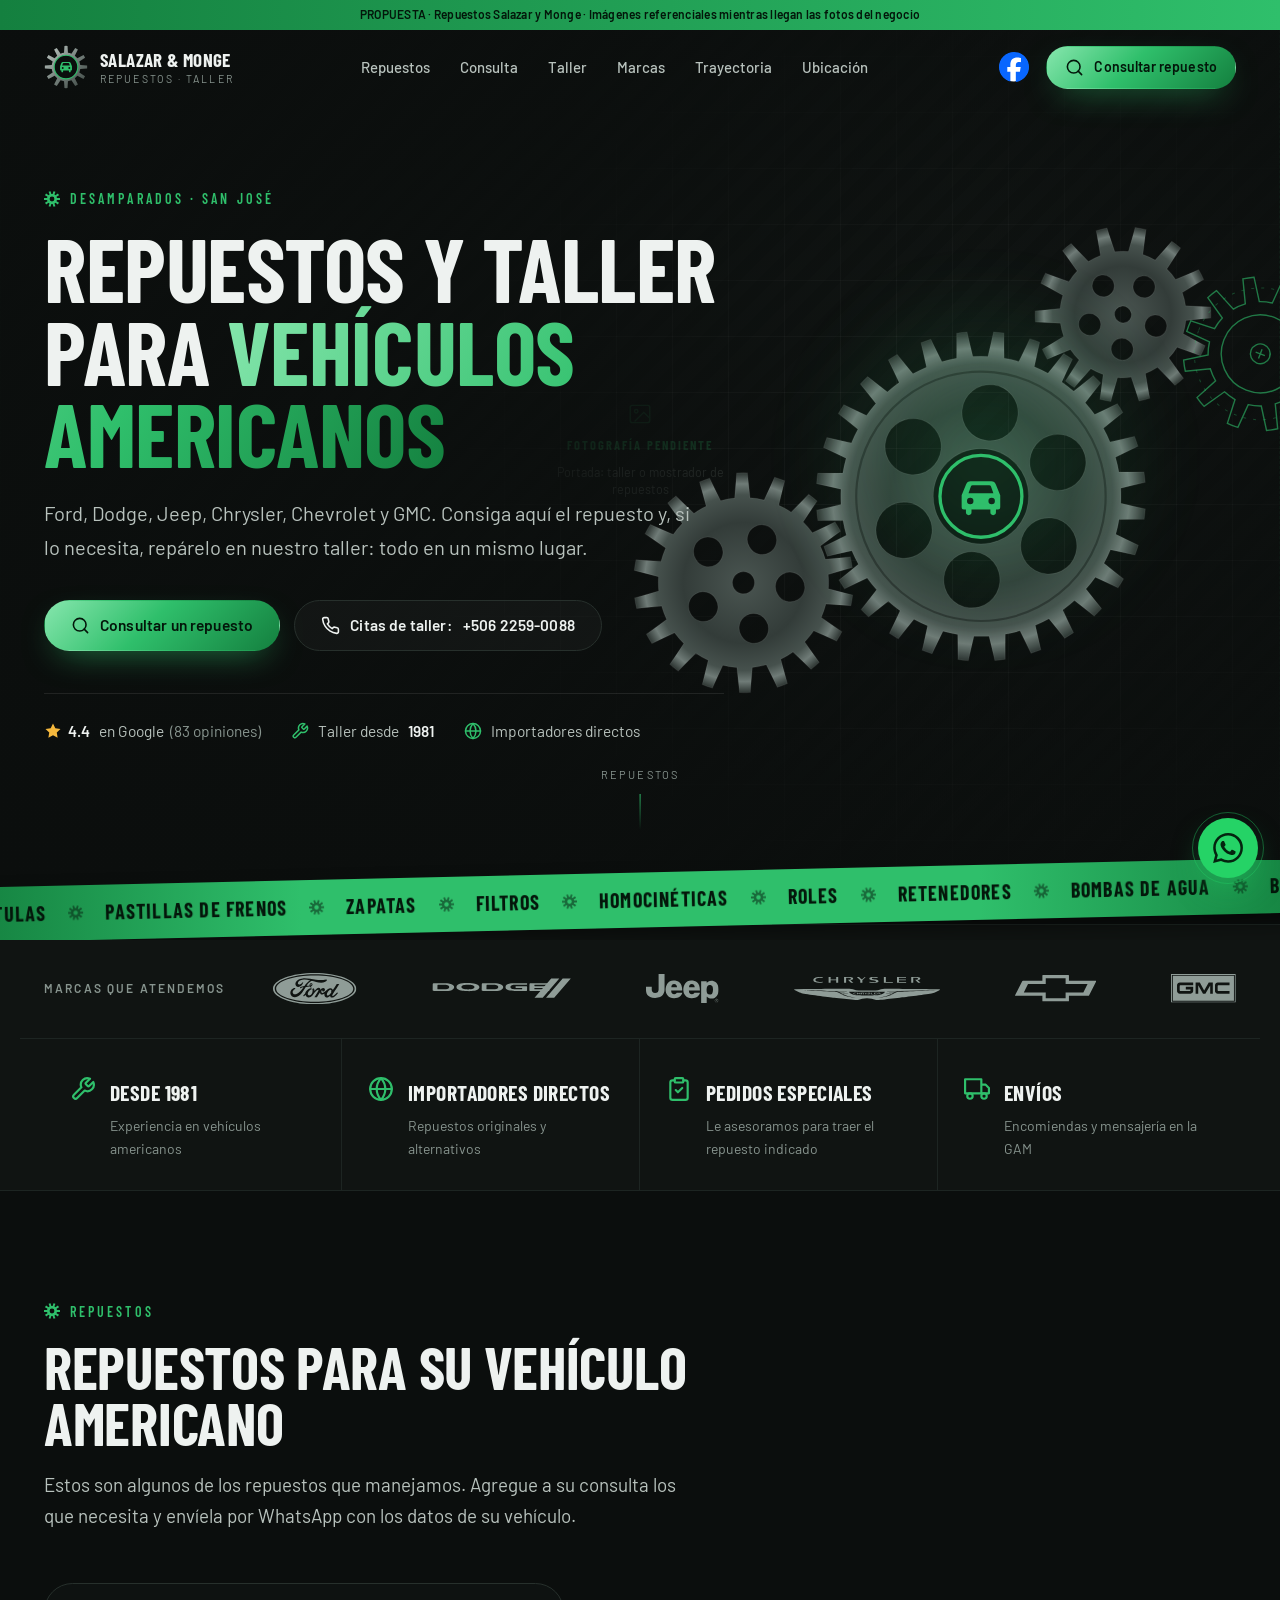
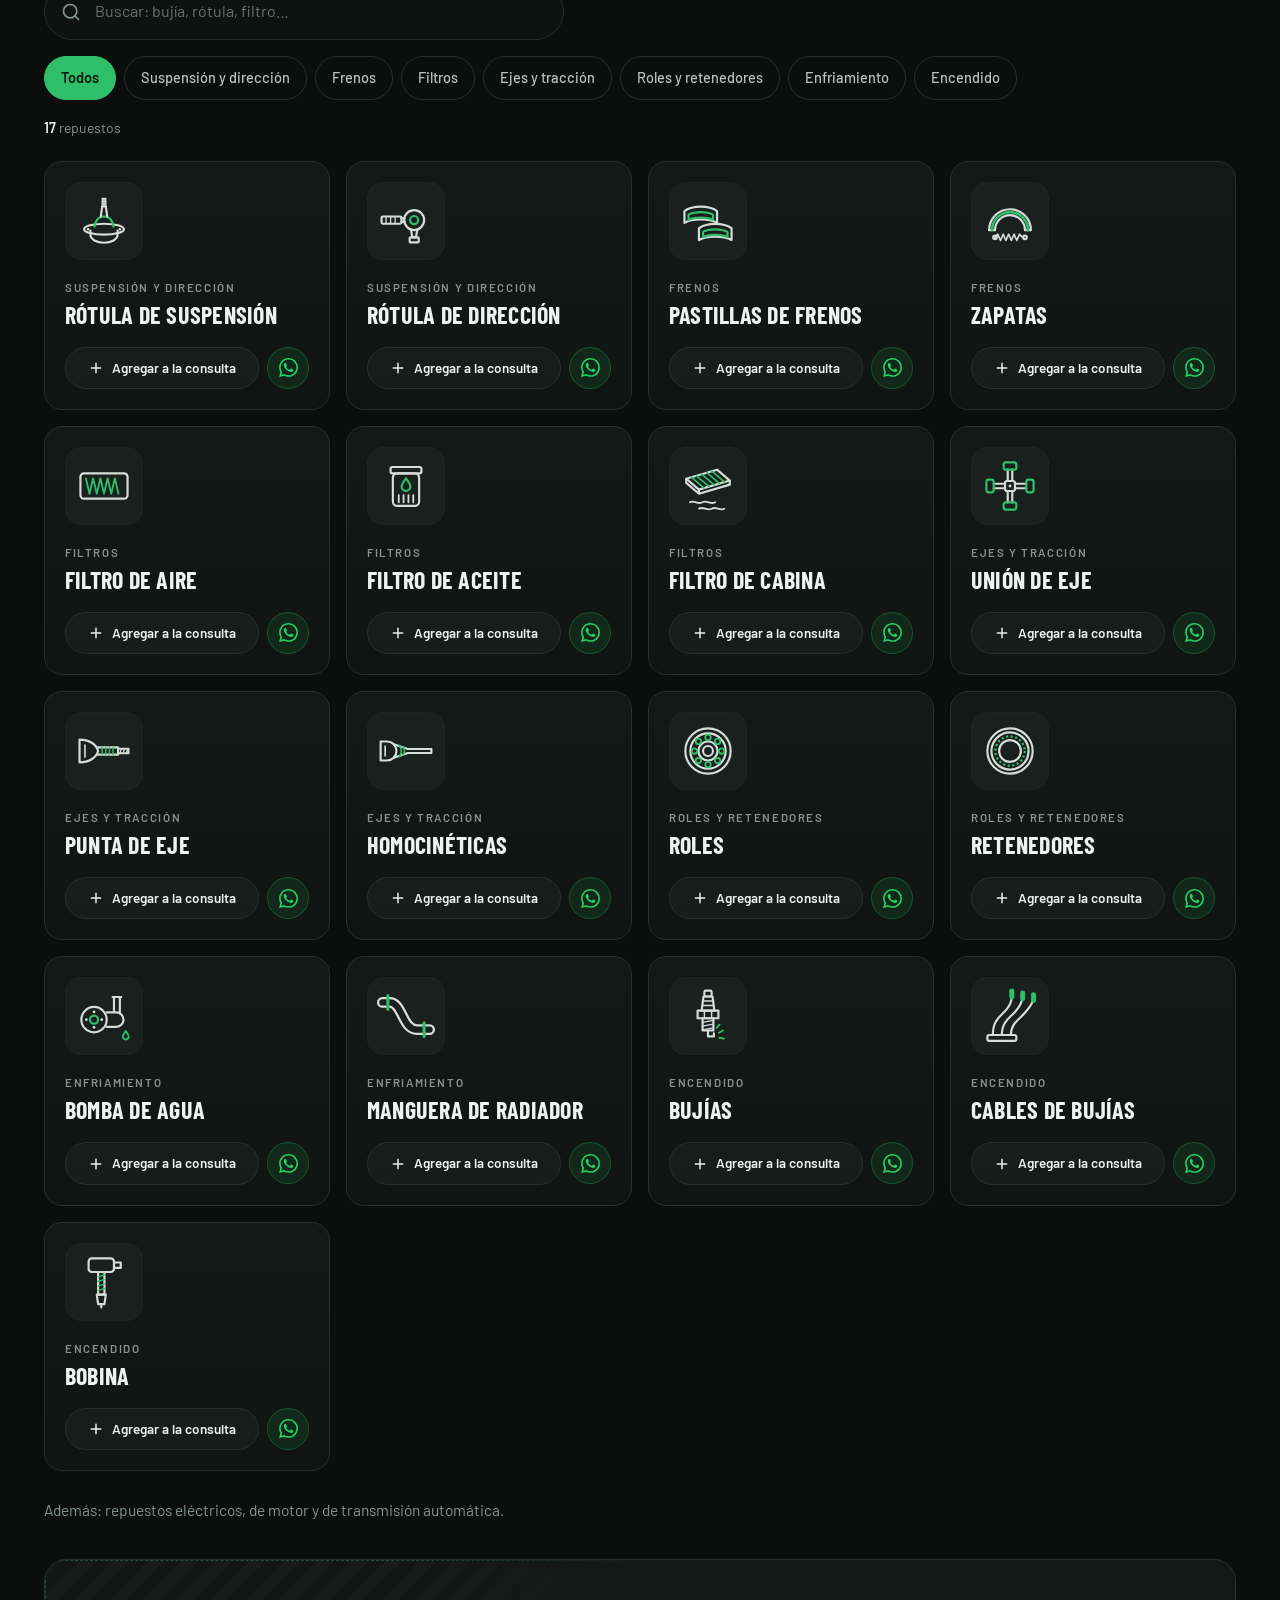
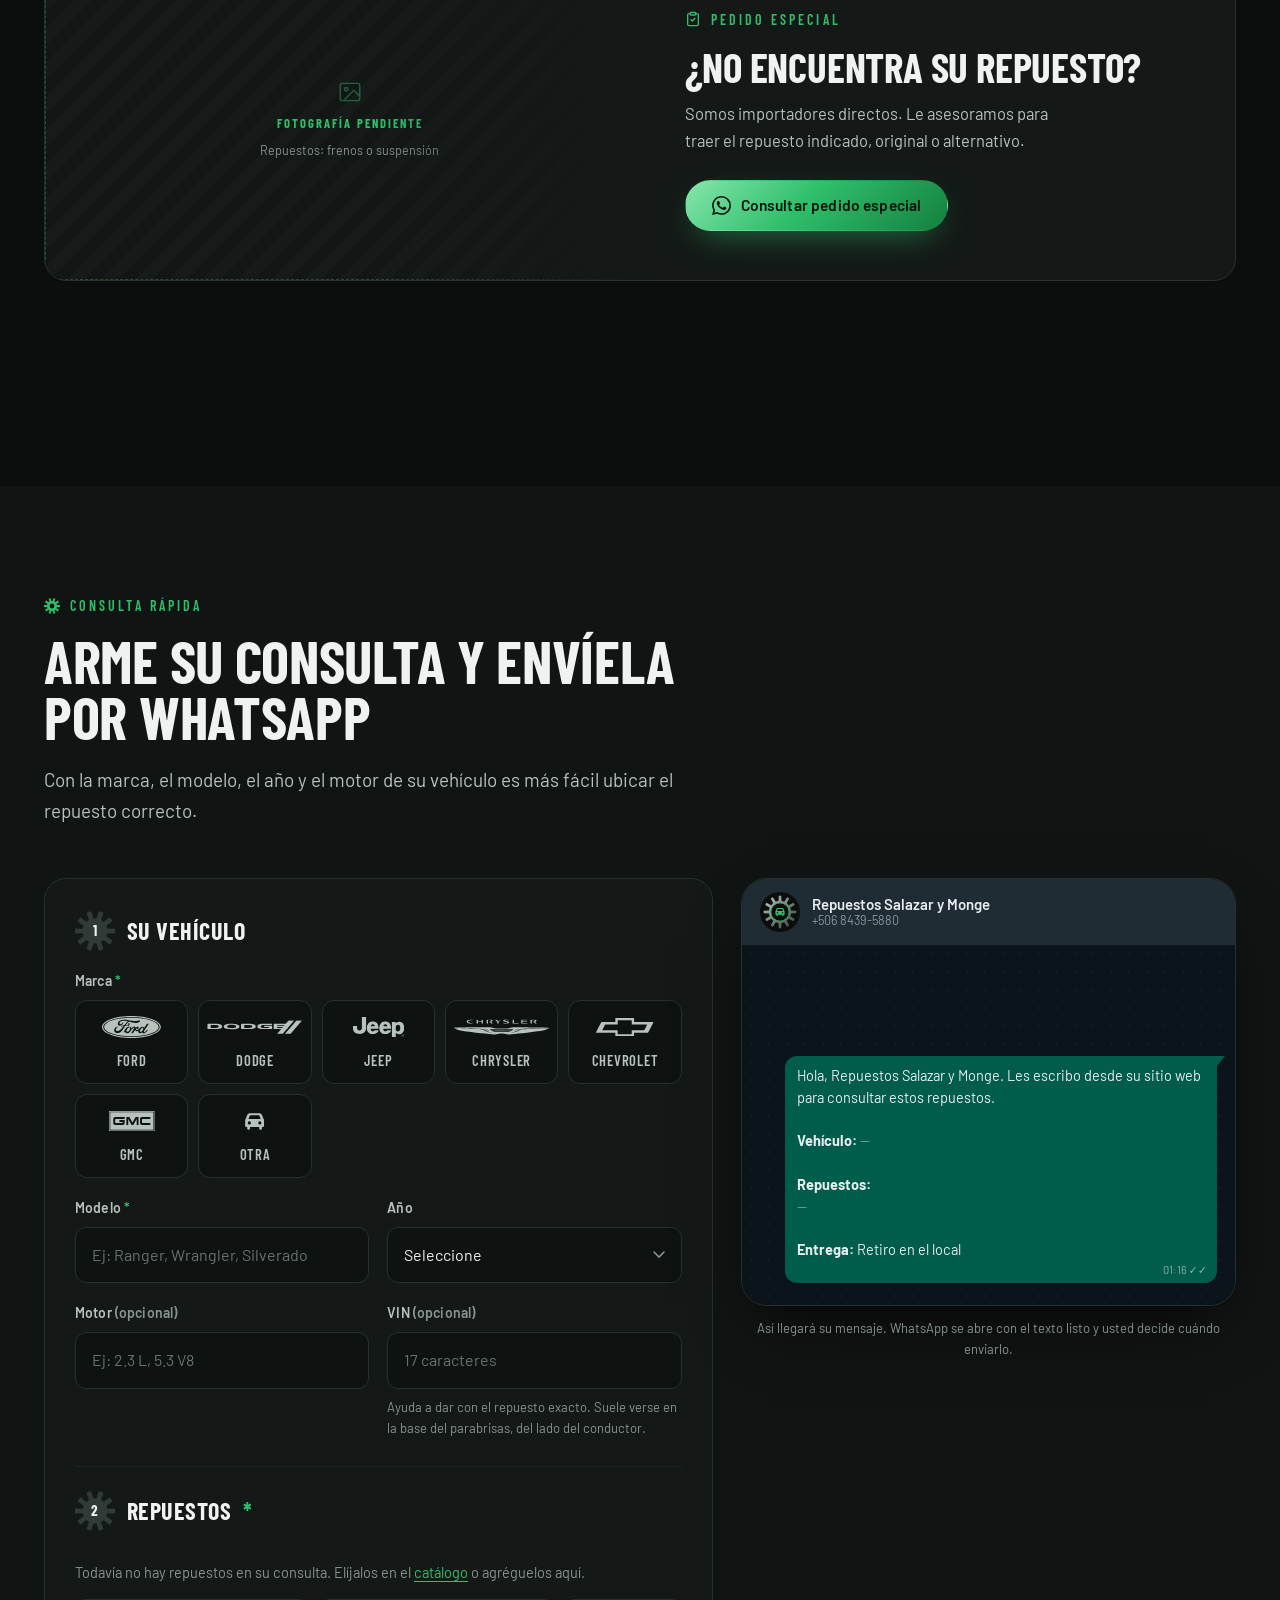
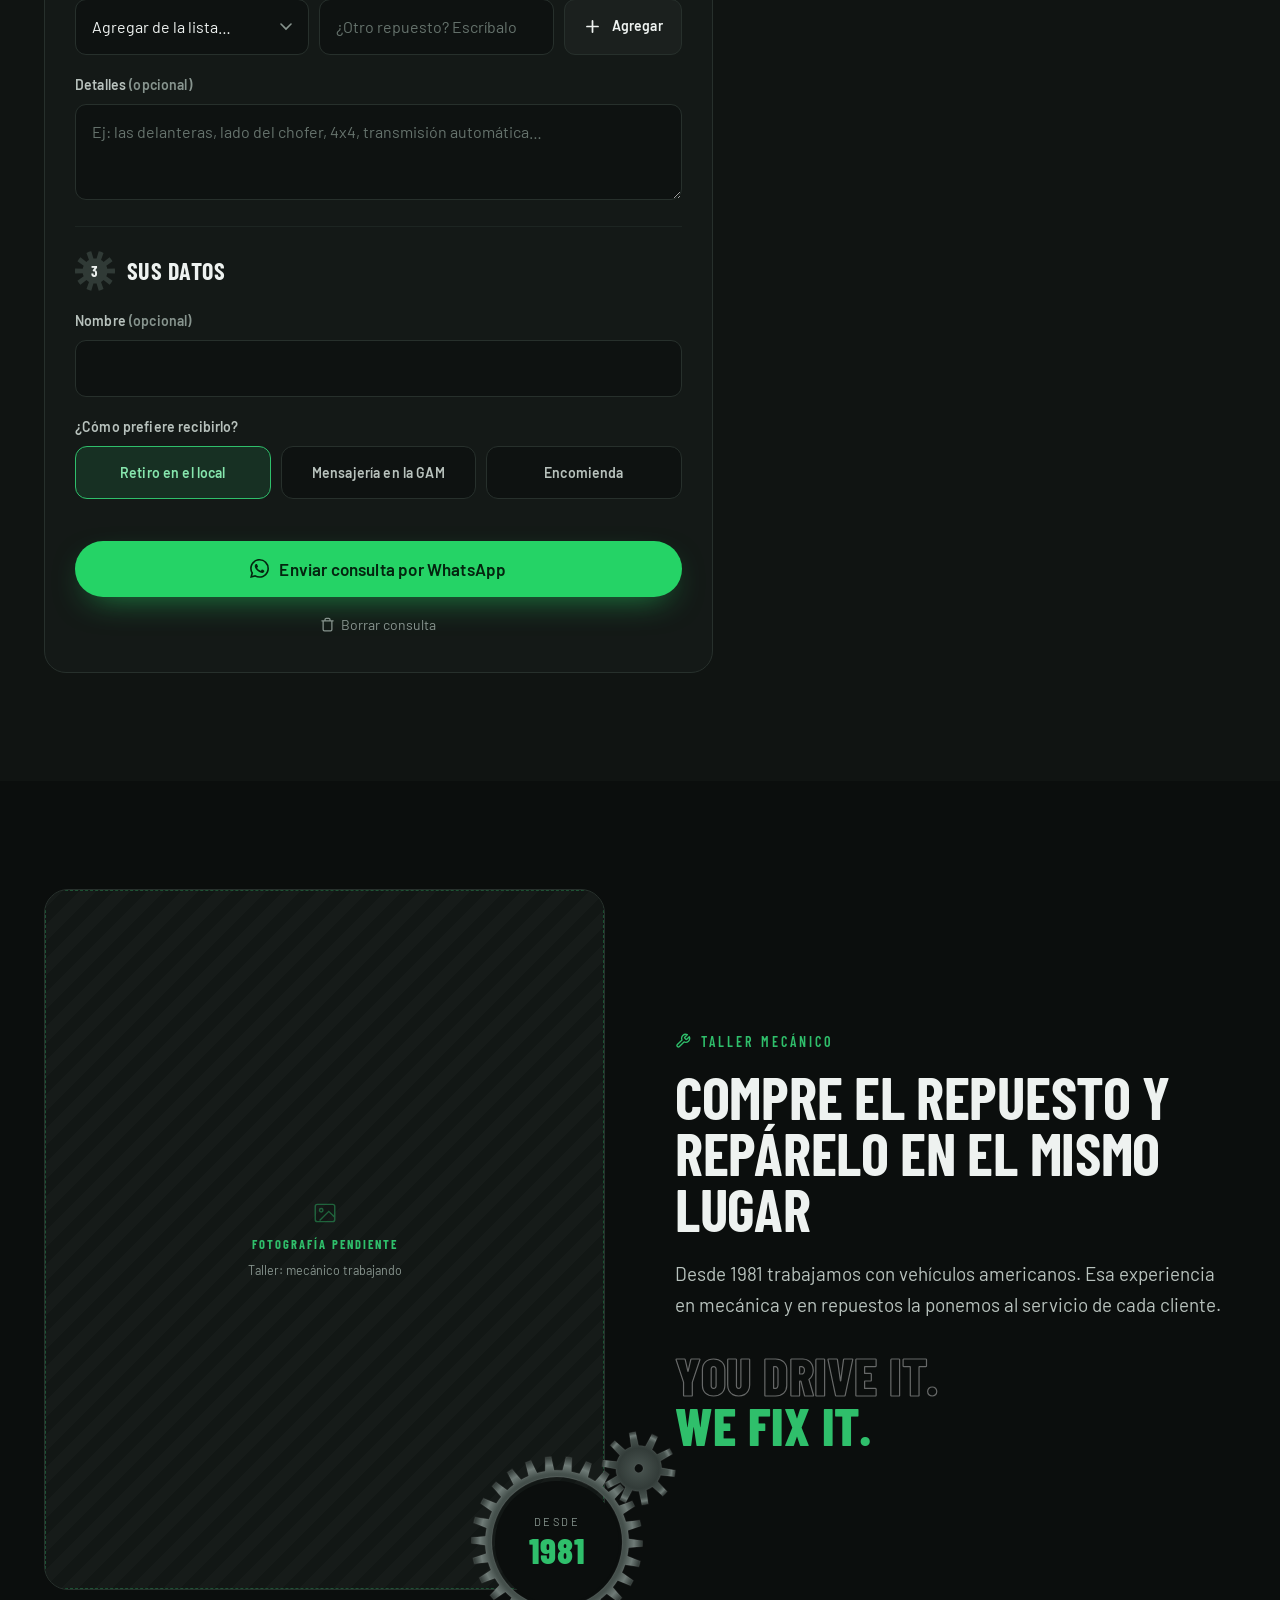
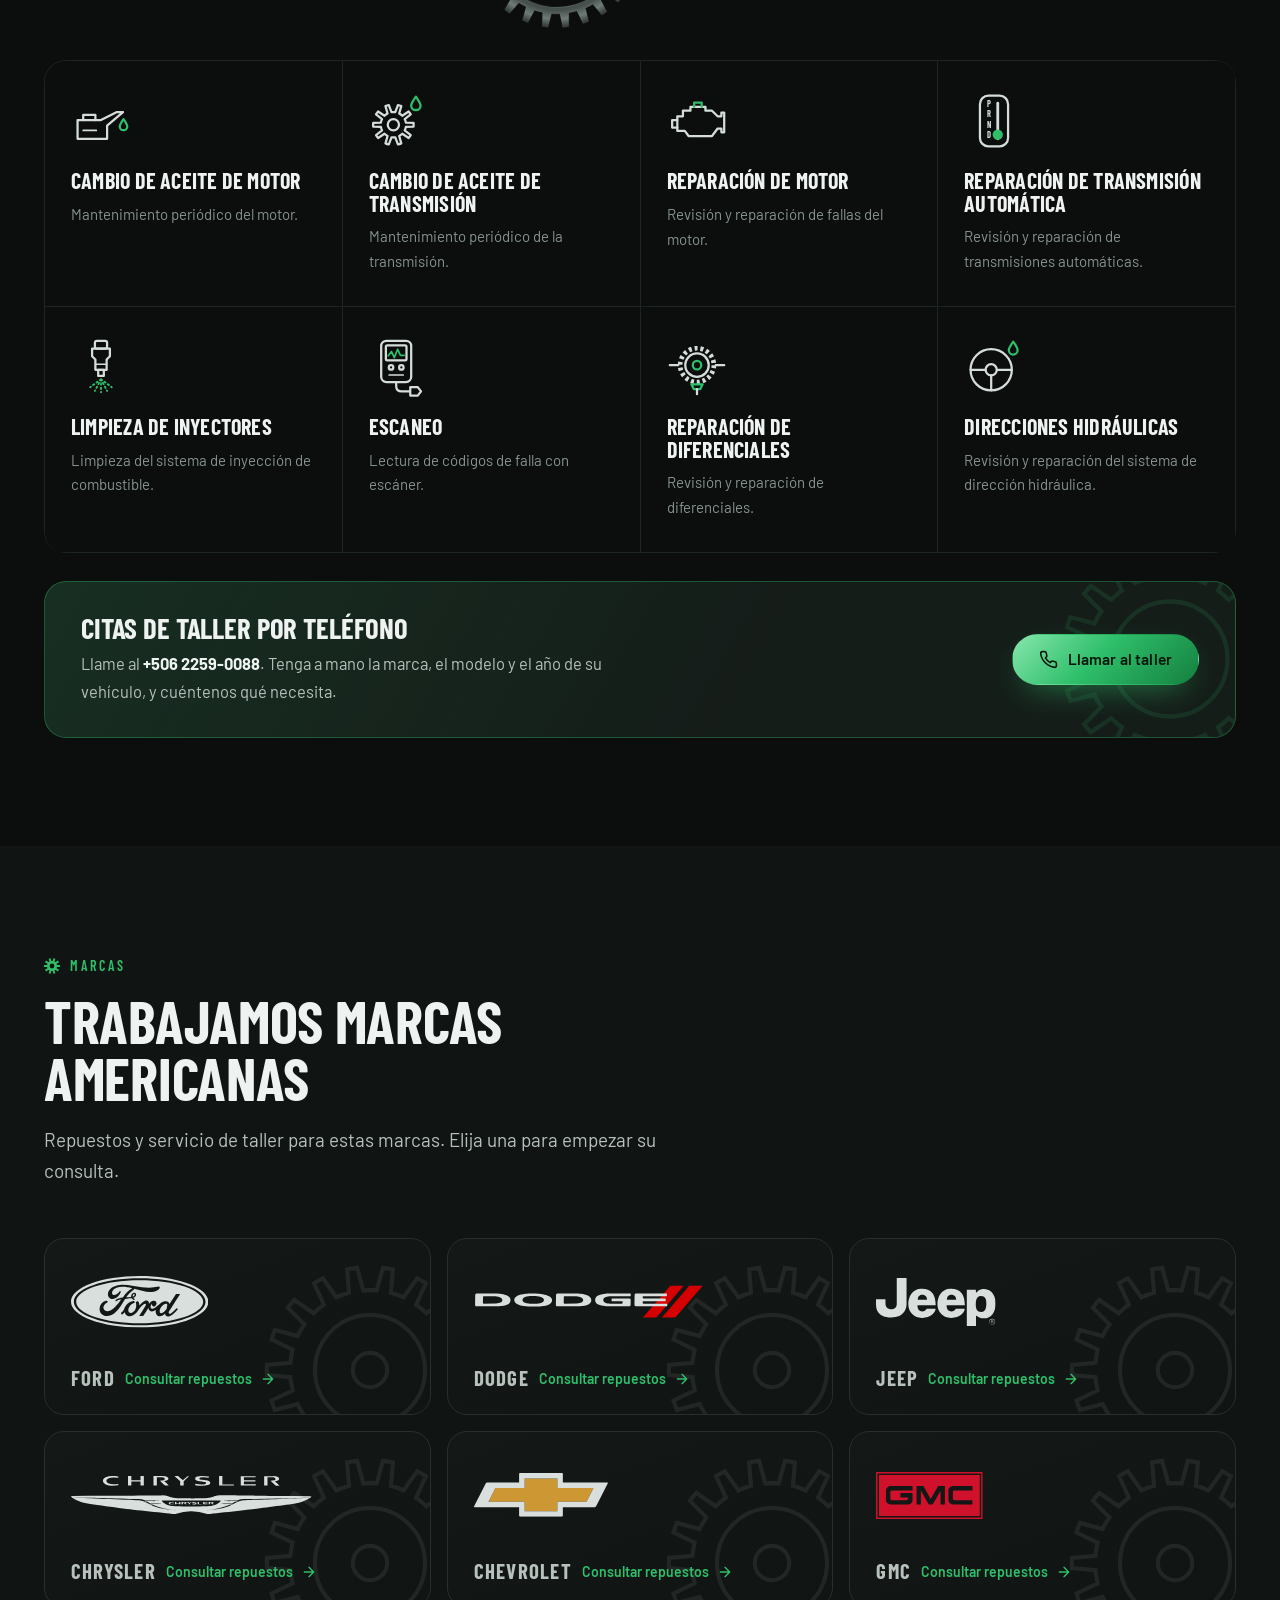
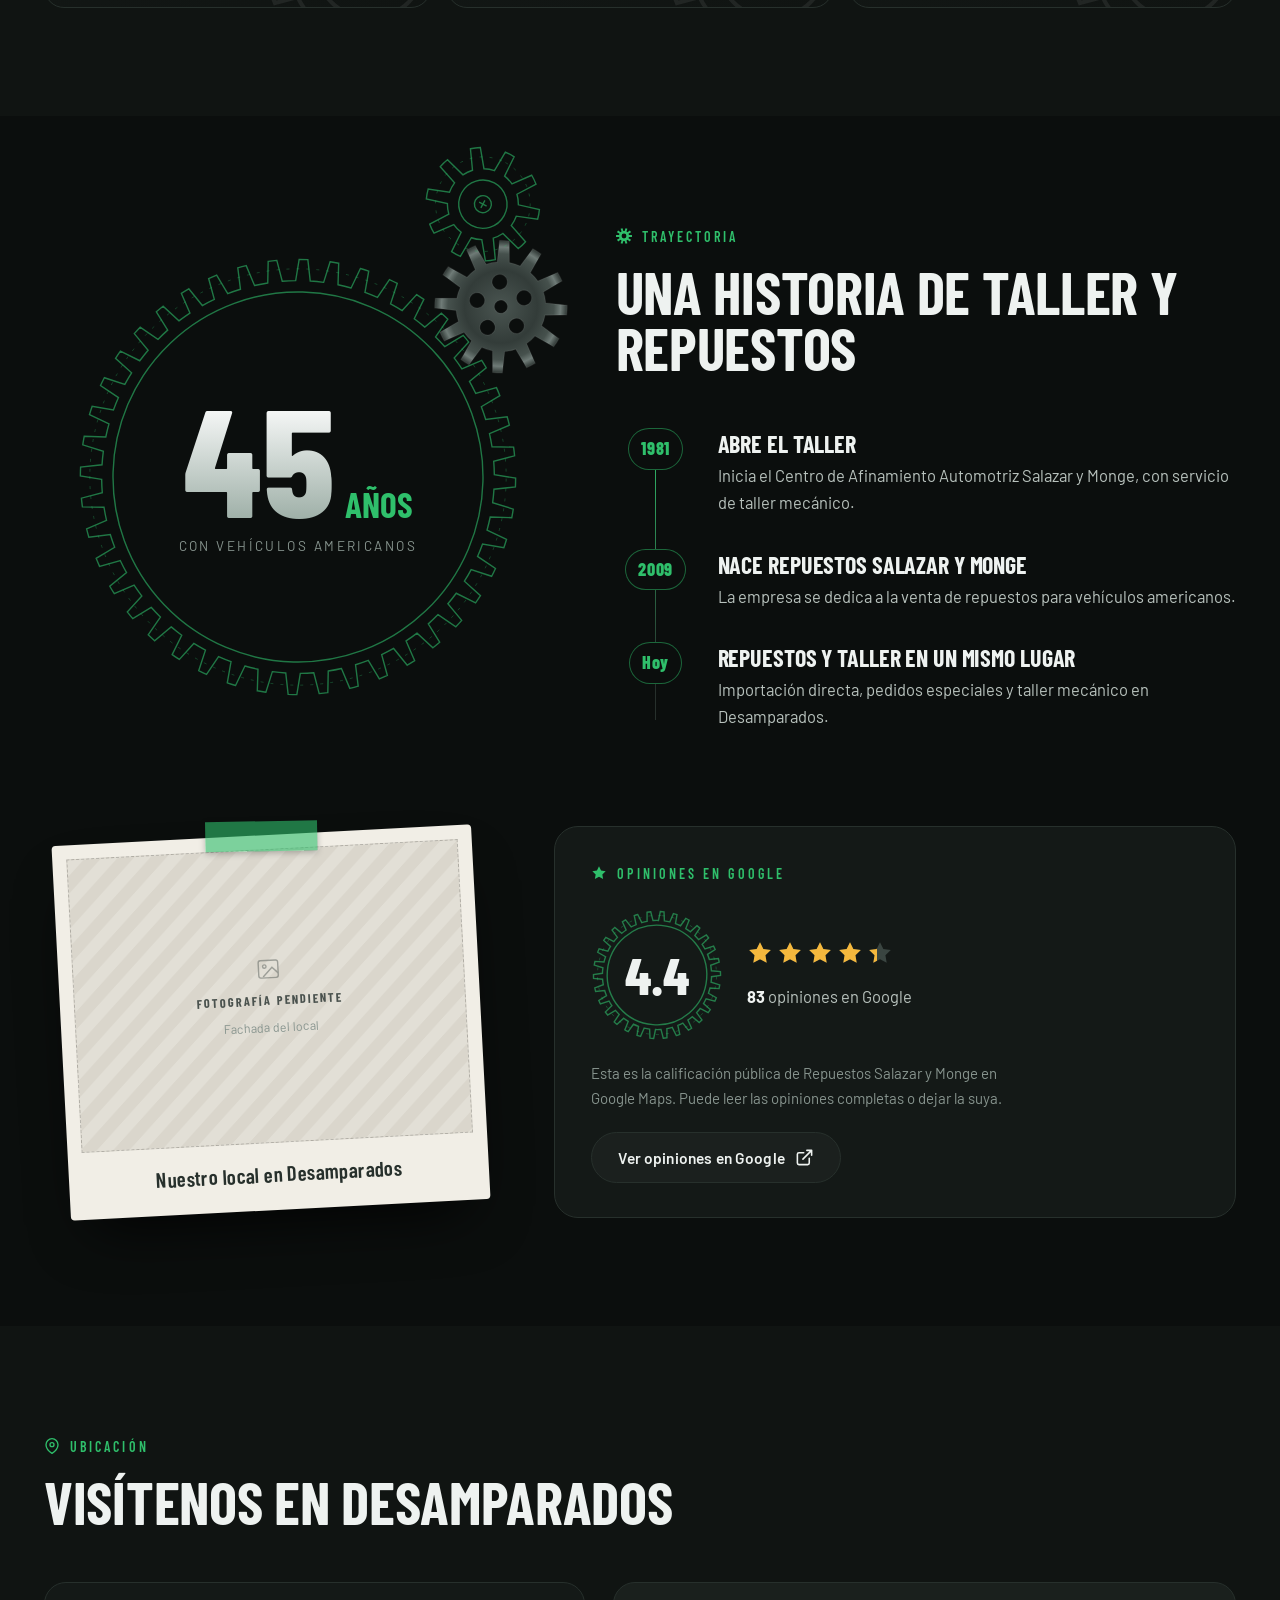
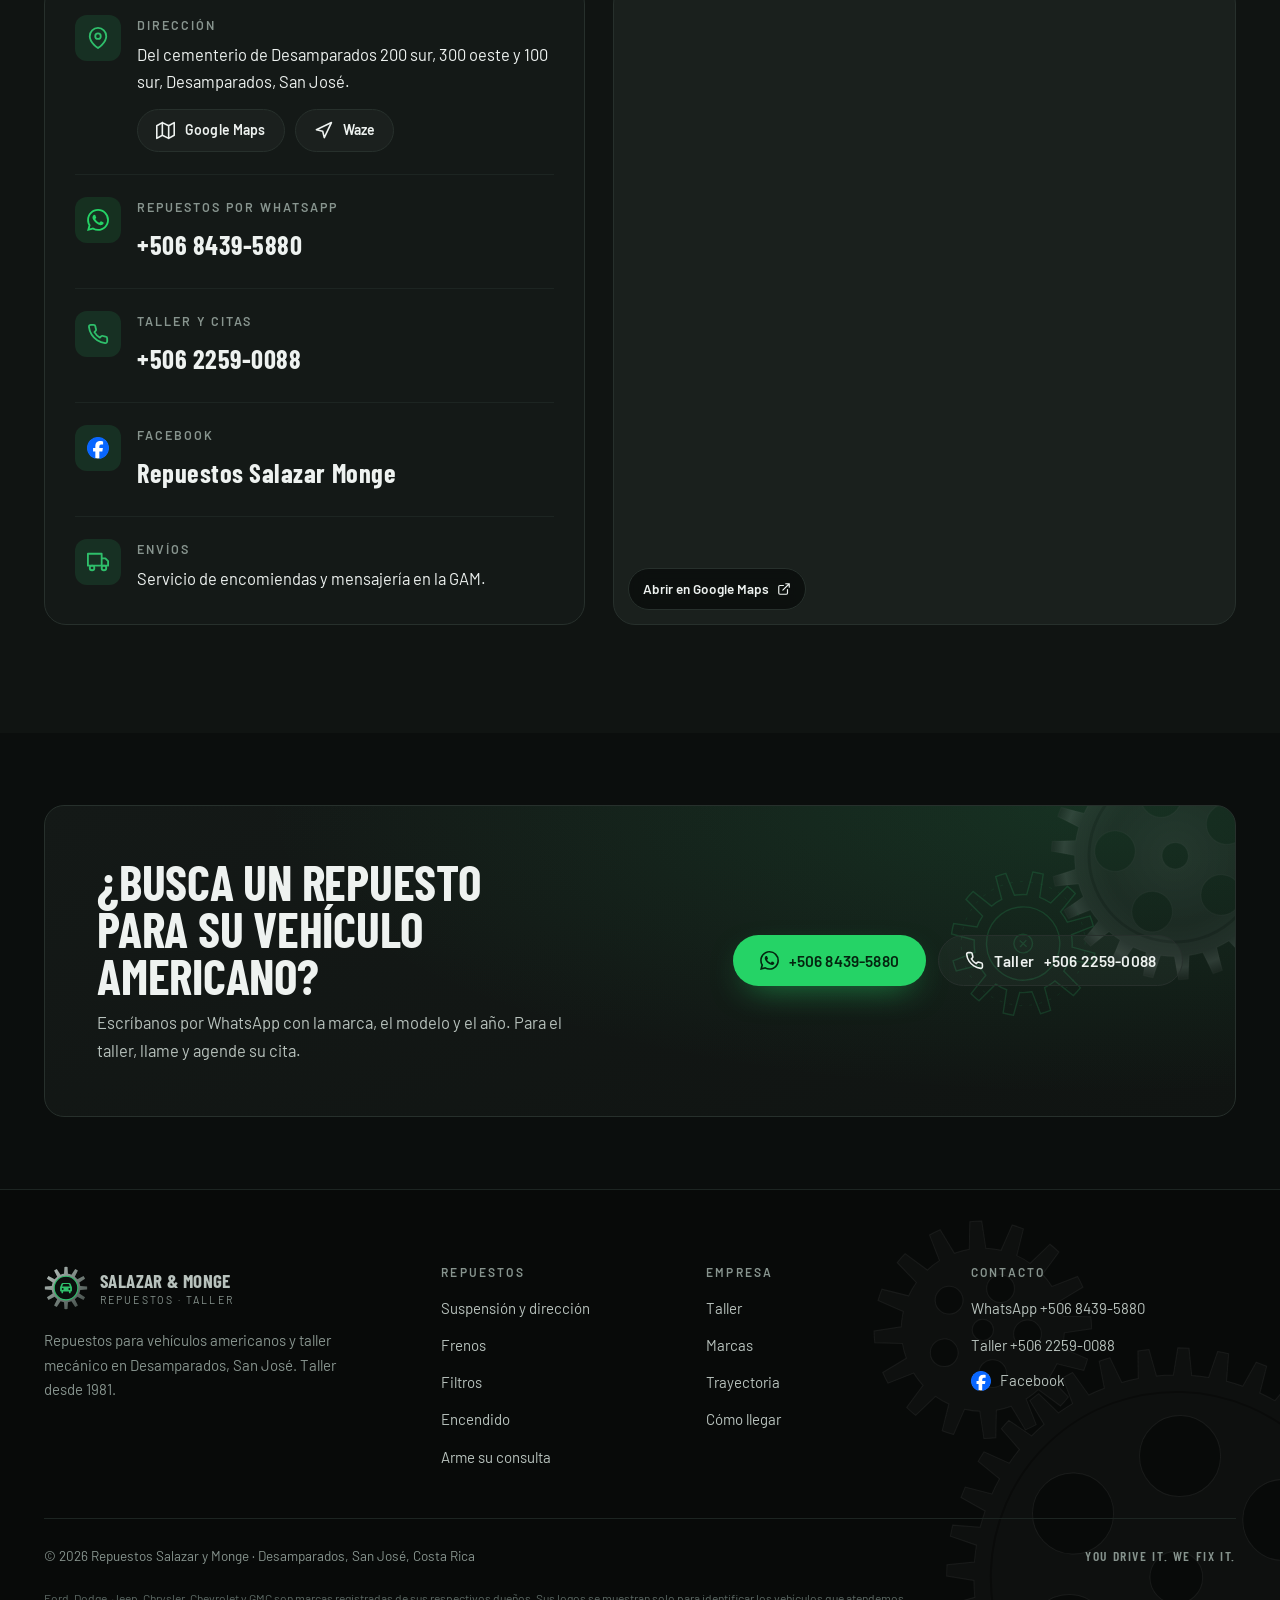
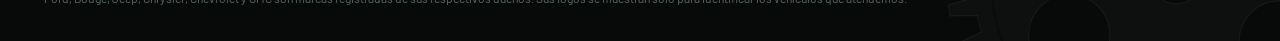
==== amedida/index.html @ d6956c3a "Primer commit: Repuestos Salazar y Monge — sitio web estático" ====
<!doctype html>
<html lang="es-CR" class="no-js">
<head>
<meta charset="utf-8">
<meta name="viewport" content="width=device-width, initial-scale=1">
<script>document.documentElement.classList.replace('no-js','js');</script>
<title>Repuestos Salazar y Monge | Repuestos y taller para vehículos americanos en Desamparados</title>
<meta name="description" content="Repuestos para Ford, Dodge, Jeep, Chrysler, Chevrolet y GMC, y taller mecánico en Desamparados, San José. Consultas por WhatsApp al 8439-5880 y citas de taller al 2259-0088.">
<!-- PROPUESTA: cambiar a "index,follow" al publicar -->
<meta name="robots" content="noindex,nofollow">
<meta name="theme-color" content="#0b0e0d">
<link rel="icon" href="img/favicon.svg" type="image/svg+xml">

<!-- Open Graph. Al publicar: og:url y og:image con el dominio definitivo (URL absoluta) -->
<meta property="og:type" content="website">
<meta property="og:locale" content="es_CR">
<meta property="og:site_name" content="Repuestos Salazar y Monge">
<meta property="og:title" content="Repuestos Salazar y Monge — Repuestos y taller para vehículos americanos">
<meta property="og:description" content="Ford, Dodge, Jeep, Chrysler, Chevrolet y GMC. Repuestos y taller mecánico en Desamparados, San José.">
<meta property="og:image" content="img/og.jpg">
<meta property="og:image:width" content="1200">
<meta property="og:image:height" content="630">
<meta name="twitter:card" content="summary_large_image">

<link rel="preconnect" href="https://fonts.googleapis.com">
<link rel="preconnect" href="https://fonts.gstatic.com" crossorigin>
<link href="https://fonts.googleapis.com/css2?family=Barlow+Condensed:wght@500;600;700;800&family=Barlow:wght@400;500;600&display=swap" rel="stylesheet">
<link rel="stylesheet" href="css/styles.css">
<link rel="stylesheet" href="css/site.css">

<!-- Datos estructurados. Mantener sincronizado con NEGOCIO (js/core.js).
     Sin aggregateRating propio: las opiniones se enlazan al perfil real de Google. -->
<script type="application/ld+json">
{
  "@context": "https://schema.org",
  "@type": ["AutoPartsStore", "AutoRepair"],
  "name": "Repuestos Salazar y Monge",
  "description": "Repuestos para vehículos americanos (Ford, Dodge, Jeep, Chrysler, Chevrolet y GMC) y taller mecánico en Desamparados, San José.",
  "telephone": "+506 2259-0088",
  "address": {
    "@type": "PostalAddress",
    "streetAddress": "Del cementerio de Desamparados 200 sur, 300 oeste y 100 sur",
    "addressLocality": "Desamparados",
    "addressRegion": "San José",
    "postalCode": "10301",
    "addressCountry": "CR"
  },
  "geo": { "@type": "GeoCoordinates", "latitude": 9.901592, "longitude": -84.07393 },
  "hasMap": "https://maps.google.com/?cid=2924783293189263944",
  "sameAs": ["https://www.facebook.com/repuestossalazar.monge"]
}
</script>
</head>
<body class="has-demo-bar">
<a class="skip" href="#contenido">Saltar al contenido</a>

<!-- PROPUESTA: eliminar esta cinta y la clase has-demo-bar del body al publicar -->
<div class="demo-bar">PROPUESTA<span class="demo-bar__mas"> · Repuestos Salazar y Monge</span> · Imágenes referenciales<span class="demo-bar__mas"> mientras llegan las fotos del negocio</span></div>

<!-- ======================= SPRITE DE ICONOS ======================= -->
<svg class="sprite" xmlns="http://www.w3.org/2000/svg" aria-hidden="true" focusable="false">
  <defs>
    <linearGradient id="mk-steel" x1="0" y1="0" x2="1" y2="1">
      <stop offset="0" stop-color="#c3ccc8"/><stop offset=".5" stop-color="#76827d"/><stop offset="1" stop-color="#3a4440"/>
    </linearGradient>
  </defs>

  <!-- Marca: engranaje con carro al centro, como su logo -->
  <symbol id="i-marca" viewBox="0 0 64 64">
    <path fill="url(#mk-steel)" d="M52.71 29.16L62.72 29.74A30.8 30.8 0 0 1 62.72 34.26L52.71 34.84A20.9 20.9 0 0 1 51.35 39.9L59.73 45.41A30.8 30.8 0 0 1 57.47 49.31L48.51 44.81A20.9 20.9 0 0 1 44.81 48.51L49.31 57.47A30.8 30.8 0 0 1 45.41 59.73L39.9 51.35A20.9 20.9 0 0 1 34.84 52.71L34.26 62.72A30.8 30.8 0 0 1 29.74 62.72L29.16 52.71A20.9 20.9 0 0 1 24.1 51.35L18.59 59.73A30.8 30.8 0 0 1 14.69 57.47L19.19 48.51A20.9 20.9 0 0 1 15.49 44.81L6.53 49.31A30.8 30.8 0 0 1 4.27 45.41L12.65 39.9A20.9 20.9 0 0 1 11.29 34.84L1.28 34.26A30.8 30.8 0 0 1 1.28 29.74L11.29 29.16A20.9 20.9 0 0 1 12.65 24.1L4.27 18.59A30.8 30.8 0 0 1 6.53 14.69L15.49 19.19A20.9 20.9 0 0 1 19.19 15.49L14.69 6.53A30.8 30.8 0 0 1 18.59 4.27L24.1 12.65A20.9 20.9 0 0 1 29.16 11.29L29.74 1.28A30.8 30.8 0 0 1 34.26 1.28L34.84 11.29A20.9 20.9 0 0 1 39.9 12.65L45.41 4.27A30.8 30.8 0 0 1 49.31 6.53L44.81 15.49A20.9 20.9 0 0 1 48.51 19.19L57.47 14.69A30.8 30.8 0 0 1 59.73 18.59L51.35 24.1A20.9 20.9 0 0 1 52.71 29.16Z"/>
    <circle cx="32" cy="32" r="17.2" fill="#0b0e0d" stroke="#2fbf6b" stroke-width="1.6"/>
    <g transform="translate(20.5 19.8) scale(.96)">
      <path fill="#2fbf6b" d="M3 11.5 5 6.6A2.4 2.4 0 0 1 7.3 5h9.4a2.4 2.4 0 0 1 2.3 1.6l2 4.9V17a1.2 1.2 0 0 1-1.2 1.2H19v1.3a1.3 1.3 0 0 1-2.6 0v-1.3H7.6v1.3a1.3 1.3 0 0 1-2.6 0v-1.3h-.8A1.2 1.2 0 0 1 3 17z"/>
      <path fill="#0b0e0d" d="M6.2 10.6 7.3 7.4a.9.9 0 0 1 .9-.6h7.6a.9.9 0 0 1 .9.6l1.1 3.2z"/>
      <circle cx="7" cy="14.2" r="1.5" fill="#0b0e0d"/><circle cx="17" cy="14.2" r="1.5" fill="#0b0e0d"/>
    </g>
  </symbol>

  <!-- Carro de su logo, para el centro de los engranajes -->
  <symbol id="i-car" viewBox="0 0 24 24">
    <path fill="currentColor" d="M3 11.5 5 6.6A2.4 2.4 0 0 1 7.3 5h9.4a2.4 2.4 0 0 1 2.3 1.6l2 4.9V17a1.2 1.2 0 0 1-1.2 1.2H19v1.3a1.3 1.3 0 0 1-2.6 0v-1.3H7.6v1.3a1.3 1.3 0 0 1-2.6 0v-1.3h-.8A1.2 1.2 0 0 1 3 17z"/>
    <path style="fill:var(--car-cut,#0b0e0d)" d="M6.2 10.6 7.3 7.4a.9.9 0 0 1 .9-.6h7.6a.9.9 0 0 1 .9.6l1.1 3.2z"/>
    <circle cx="7" cy="14.2" r="1.5" style="fill:var(--car-cut,#0b0e0d)"/><circle cx="17" cy="14.2" r="1.5" style="fill:var(--car-cut,#0b0e0d)"/>
  </symbol>

  <!-- Engranajes de interfaz -->
  <symbol id="i-cog" viewBox="0 0 24 24">
    <path fill="currentColor" fill-rule="evenodd" d="M19.37 10.59L23.91 10.5A12 12 0 0 1 23.91 13.5L19.37 13.41A7.5 7.5 0 0 1 18.79 15.19L22.52 17.78A12 12 0 0 1 20.75 20.21L17.13 17.47A7.5 7.5 0 0 1 15.61 18.57L17.11 22.86A12 12 0 0 1 14.25 23.79L12.94 19.44A7.5 7.5 0 0 1 11.06 19.44L9.75 23.79A12 12 0 0 1 6.89 22.86L8.39 18.57A7.5 7.5 0 0 1 6.87 17.47L3.25 20.21A12 12 0 0 1 1.48 17.78L5.21 15.19A7.5 7.5 0 0 1 4.63 13.41L0.09 13.5A12 12 0 0 1 0.09 10.5L4.63 10.59A7.5 7.5 0 0 1 5.21 8.81L1.48 6.22A12 12 0 0 1 3.25 3.79L6.87 6.53A7.5 7.5 0 0 1 8.39 5.43L6.89 1.14A12 12 0 0 1 9.75 0.21L11.06 4.56A7.5 7.5 0 0 1 12.94 4.56L14.25 0.21A12 12 0 0 1 17.11 1.14L15.61 5.43A7.5 7.5 0 0 1 17.13 6.53L20.75 3.79A12 12 0 0 1 22.52 6.22L18.79 8.81A7.5 7.5 0 0 1 19.37 10.59ZM15.6 12A3.6 3.6 0 1 0 8.4 12A3.6 3.6 0 1 0 15.6 12Z"/>
  </symbol>
  <symbol id="i-gear-outline" viewBox="0 0 64 64">
    <g fill="none" stroke="currentColor" stroke-width="1.2">
      <path d="M55.15 29.89L61.96 30.53A30 30 0 0 1 61.96 33.47L55.15 34.11A23.25 23.25 0 0 1 54.48 37.94L60.66 40.87A30 30 0 0 1 59.66 43.63L53.04 41.9A23.25 23.25 0 0 1 51.09 45.27L55.9 50.14A30 30 0 0 1 54.01 52.38L48.38 48.5A23.25 23.25 0 0 1 45.4 51L48.25 57.22A30 30 0 0 1 45.71 58.68L41.75 53.11A23.25 23.25 0 0 1 38.1 54.44L38.65 61.25A30 30 0 0 1 35.76 61.76L33.95 55.17A23.25 23.25 0 0 1 30.05 55.17L28.24 61.76A30 30 0 0 1 25.35 61.25L25.9 54.44A23.25 23.25 0 0 1 22.25 53.11L18.29 58.68A30 30 0 0 1 15.75 57.22L18.6 51A23.25 23.25 0 0 1 15.62 48.5L9.99 52.38A30 30 0 0 1 8.1 50.14L12.91 45.27A23.25 23.25 0 0 1 10.96 41.9L4.34 43.63A30 30 0 0 1 3.34 40.87L9.52 37.94A23.25 23.25 0 0 1 8.85 34.11L2.04 33.47A30 30 0 0 1 2.04 30.53L8.85 29.89A23.25 23.25 0 0 1 9.52 26.06L3.34 23.13A30 30 0 0 1 4.34 20.37L10.96 22.1A23.25 23.25 0 0 1 12.91 18.73L8.1 13.86A30 30 0 0 1 9.99 11.62L15.62 15.5A23.25 23.25 0 0 1 18.6 13L15.75 6.78A30 30 0 0 1 18.29 5.32L22.25 10.89A23.25 23.25 0 0 1 25.9 9.56L25.35 2.75A30 30 0 0 1 28.24 2.24L30.05 8.83A23.25 23.25 0 0 1 33.95 8.83L35.76 2.24A30 30 0 0 1 38.65 2.75L38.1 9.56A23.25 23.25 0 0 1 41.75 10.89L45.71 5.32A30 30 0 0 1 48.25 6.78L45.4 13A23.25 23.25 0 0 1 48.38 15.5L54.01 11.62A30 30 0 0 1 55.9 13.86L51.09 18.73A23.25 23.25 0 0 1 53.04 22.1L59.66 20.37A30 30 0 0 1 60.66 23.13L54.48 26.06A23.25 23.25 0 0 1 55.15 29.89Z"/>
      <circle cx="32" cy="32" r="16"/><circle cx="32" cy="32" r="5"/>
    </g>
  </symbol>

  <!-- Iconos de interfaz (base: Feather Icons, licencia MIT) -->
  <symbol id="i-phone" viewBox="0 0 24 24"><path fill="none" stroke="currentColor" stroke-width="2" stroke-linecap="round" stroke-linejoin="round" d="M22 16.92v3a2 2 0 0 1-2.18 2 19.79 19.79 0 0 1-8.63-3.07 19.5 19.5 0 0 1-6-6 19.79 19.79 0 0 1-3.07-8.67A2 2 0 0 1 4.11 2h3a2 2 0 0 1 2 1.72 12.84 12.84 0 0 0 .7 2.81 2 2 0 0 1-.45 2.11L8.09 9.91a16 16 0 0 0 6 6l1.27-1.27a2 2 0 0 1 2.11-.45 12.84 12.84 0 0 0 2.81.7A2 2 0 0 1 22 16.92z"/></symbol>
  <symbol id="i-pin" viewBox="0 0 24 24"><g fill="none" stroke="currentColor" stroke-width="2" stroke-linecap="round" stroke-linejoin="round"><path d="M21 10c0 7-9 13-9 13s-9-6-9-13a9 9 0 0 1 18 0z"/><circle cx="12" cy="10" r="3"/></g></symbol>
  <symbol id="i-clock" viewBox="0 0 24 24"><g fill="none" stroke="currentColor" stroke-width="2" stroke-linecap="round" stroke-linejoin="round"><circle cx="12" cy="12" r="10"/><path d="M12 6v6l4 2"/></g></symbol>
  <!-- Facebook, logo oficial (trazo: Simple Icons, CC0; color de marca #0866FF) -->
  <symbol id="i-fb" viewBox="0 0 24 24">
    <circle cx="12" cy="12" r="11.5" style="fill:var(--fb-f,#fff)"/>
    <path style="fill:var(--fb-bg,#0866ff)" d="M9.101 23.691v-7.98H6.627v-3.667h2.474v-1.58c0-4.085 1.848-5.978 5.858-5.978.401 0 .955.042 1.468.103a8.68 8.68 0 0 1 1.141.195v3.325a8.623 8.623 0 0 0-.653-.036 26.805 26.805 0 0 0-.733-.009c-.707 0-1.259.096-1.675.309a1.686 1.686 0 0 0-.679.622c-.258.42-.374.995-.374 1.752v1.297h3.919l-.386 2.103-.287 1.564h-3.246v8.245C19.396 23.238 24 18.179 24 12.044c0-6.627-5.373-12-12-12s-12 5.373-12 12c0 5.628 3.874 10.35 9.101 11.647Z"/>
  </symbol>

  <!-- ===== Logos de marcas =====
       Marcas registradas de sus duenos; se usan solo para identificar los vehiculos que se atienden.
       Ford, Jeep, Chrysler y Chevrolet: Simple Icons (CC0). Dodge y GMC: Wikimedia Commons (dominio publico).
       Monocromos (currentColor). Algunos toman su color de marca al pasar el cursor, via variables CSS. -->
  <symbol id="b-ford" viewBox="0 7.5 24 9">
    <path fill="currentColor" d="M12 8.236C5.872 8.236.905 9.93.905 12.002S5.872 15.767 12 15.767c6.127 0 11.094-1.693 11.094-3.765 0-2.073-4.967-3.766-11.094-3.766zm-5.698 6.24c-.656.005-1.233-.4-1.3-1.101a1.415 1.415 0 0 1 .294-1.02c.195-.254.525-.465.804-.517.09-.017.213-.006.264.054.079.093.056.194-.023.234-.213.109-.47.295-.597.55a.675.675 0 0 0 .034.696c.263.397.997.408 1.679-.225.169-.156.32-.304.473-.48.3-.344.4-.47.8-1.024.005-.006.006-.014.004-.018-.003-.007-.009-.01-.02-.01-.267.007-.5.087-.725.255-.065.048-.159.041-.2-.021-.046-.07-.013-.163.062-.215.363-.253.76-.298 1.166-.367 0 0 .028.002.051-.03.167-.213.292-.405.47-.621.178-.22.41-.42.586-.572.246-.212.404-.283.564-.37.043-.022-.005-.049-.018-.049-.896-.168-1.827-.386-2.717-.056-.616.23-.887.718-.757 1.045.093.231.397.27.683.13a1.55 1.55 0 0 0 .611-.544c.087-.134.27-.038.171.195-.26.611-.757 1.097-1.363 1.118-.516.016-.849-.363-.848-.831.002-.924 1.03-1.532 2.11-1.622 1.301-.108 2.533.239 3.825.395.989.12 1.938.123 2.932-.106.118-.025.2.05.193.168-.01.172-.143.337-.47.516-.373.204-.763.266-1.17.27-.984.008-1.901-.376-2.85-.582.002.041.012.091-.023.117-.525.388-1 .782-1.318 1.334-.011.013-.005.025.013.024.277-.015.525-.022.783-.042.045-.004.047-.015.043-.048a.64.64 0 0 1 .2-.558c.172-.153.387-.17.53-.06.16.126.147.353.058.523a.63.63 0 0 1-.382.31s-.03.006-.026.034c.006.043.2.151.217.18.017.027.008.07-.021.102a.123.123 0 0 1-.095.045c-.033 0-.053-.012-.096-.035a.92.92 0 0 1-.27-.217c-.024-.031-.037-.032-.099-.029-.279.017-.714.059-1.009.096-.071.008-.082.022-.096.047-.47.775-.972 1.61-1.523 2.17-.592.6-1.083.758-1.604.762zM19.05 10.71c-.091.158-1.849 2.834-1.960 3.110-.035.088-.04.155-.004.204.092.124.297.051.425-.038.381-.262.645-.58.937-.858.017-.013.046-.018.065 0 .043.04.106.091.15.137a.04.04 0 0 1 .002.057 5.873 5.873 0 0 1-.904.911c-.47.364-.939.457-1.172.224a.508.508 0 0 1-.14-.316c-.002-.057-.031-.06-.058-.034-.278.275-.76.579-1.198.362-.366-.18-.451-.618-.383-.986.001-.008-.006-.06-.051-.03a1.28 1.28 0 0 1-.3.162.853.853 0 0 1-.366.077.518.518 0 0 1-.451-.253.759.759 0 0 1-.095-.347c-.001-.011-.017-.032-.033-.005-.3.457-.579.899-.875 1.363-.016.022-.03.036-.06.037l-.587.001c-.036 0-.053-.028-.034-.063.104-.2.674-1.03 1.06-1.736.107-.194.085-.294.019-.337-.083-.054-.248.027-.387.133-.379.287-.697.735-.859.935-.095.117-.185.291-.433.56-.391.425-.91.669-1.408.5a.848.848 0 0 1-.546-.58c-.015-.052-.044-.066-.073-.032-.08.1-.245.249-.383.342-.015.011-.052.033-.084.017a.851.851 0 0 1-.152-.199.07.07 0 0 1 .016-.08c.197-.173.305-.271.391-.38.064-.08.113-.17.17-.315.12-.302.393-.866.938-1.158a1.81 1.81 0 0 1 .652-.219c.1-.01.183.002.213.08.011.033.039.105.056.158.011.032.003.057-.035.071-.32.122-.643.311-.865.61-.253.338-.321.746-.152.98.123.17.322.2.514.139.29-.092.538-.363.666-.663.138-.329.16-.717.058-1.059-.016-.059-.001-.104.037-.136.077-.063.184-.112.215-.128a.14.14 0 0 1 .182.045c.106.157.163.378.17.607.006.049.026.05.05.025.19-.202.366-.418.568-.58.185-.147.422-.267.643-.262.286.006.428.2.419.546-.001.044.03.04.051.011a1.19 1.19 0 0 1 .24-.264c.198-.163.4-.236.611-.222.26.02.468.257.425.527a.53.53 0 0 1-.281.406.362.362 0 0 1-.405-.044.336.336 0 0 1-.096-.322c.005-.025-.027-.048-.054-.02-.254.264-.273.606-.107.76.183.17.458.056.658-.075.366-.239.65-.563.979-.813.218-.166.467-.314.746-.351a.87.87 0 0 1 .454.052c.2.081.326.25.342.396.004.043.036.048.063.01.158-.246 1.005-1.517 1.075-1.65.02-.041.044-.047.089-.047h.606c.035 0 .051.02.036.047zm-2.32 2.204a.053.053 0 0 0-.003.04c.003.02.03.04.056.05.01.003.015.01.004.032-.075.16-.143.252-.237.391a1.472 1.472 0 0 1-.3.325c-.178.147-.424.307-.628.2-.09-.047-.13-.174-.127-.276.004-.288.132-.584.369-.875.288-.355.607-.539.816-.438.216.103.148.354.05.55zm-5.949-1.881a.398.398 0 0 1 .132-.345c.057-.05.133-.062.18-.022.052.045.027.157-.026.234a.43.43 0 0 1-.245.177c-.018.004-.034-.004-.041-.044zM12 7.5C5.34 7.5 0 9.497 0 12c0 2.488 5.383 4.5 12 4.5s12-2.02 12-4.5-5.383-4.5-12-4.5zm0 8.608C5.649 16.108.5 14.27.5 12.002.5 9.733 5.65 7.895 12 7.895s11.498 1.838 11.498 4.107c0 2.268-5.148 4.106-11.498 4.106z"/>
  </symbol>
  <symbol id="b-dodge" viewBox="0 0 250 36.6">
    <g transform="matrix(1.25 0 0 -1.25 -419.74 490.95)"><g fill-rule="evenodd">
      <path style="fill:var(--dodge-red,currentColor)" transform="matrix(.8 0 0 -.8 335.79 392.76)" d="m213.96 0.82617l-29.88 34.596h14.64l29.82-34.568-14.58-0.02783zm20.63 0l-29.88 34.596h14.64l29.82-34.568-14.58-0.02783z"/>
      <path fill="currentColor" transform="matrix(.8 0 0 -.8 335.79 392.76)" d="m63.031 9.1426c-4.243-0.0127-19.133 0.3624-19.133 7.1714 0 4.791 6.966 6.171 12.717 6.791 4.071 0.439 7.522 0.418 7.522 0.418s3.235 0.129 7.154-0.093c6.08-0.346 13.82-1.716 13.82-7.118 0-7.1323-20.21-7.1577-20.988-7.1577-0.097 0-0.486-0.0099-1.092-0.0117zm-39.972 0.1992l-19.743 0.0078c0.0004 0-0.925-0.0792-1.4762 0.3516-0.5147 0.4018-0.5195 1.3088-0.5195 1.3088l-0.1465 10.722c0 1.661 1.8848 1.53 1.8848 1.53l20.689-0.016s6.8 0.169 11.438-1.402c3.04-1.029 4.603-3.002 4.603-5.508 0-2.804-2.701-4.74-6.361-5.756-4.598-1.2751-10.369-1.2382-10.369-1.2382zm88.021 0l-19.736 0.0078s-0.926-0.0792-1.477 0.3516c-0.515 0.4018-0.519 1.3088-0.519 1.3088l-0.149 10.722c0 1.661 1.885 1.53 1.885 1.53l20.696-0.016s6.79 0.169 11.43-1.402c3.04-1.029 4.61-3.002 4.61-5.508 0-2.804-2.7-4.74-6.37-5.756-4.59-1.2751-10.37-1.2382-10.37-1.2382zm59.07 0.0156c-0.18 0-22.9 0.0176-22.9 0.0176s-1.7-0.0096-3.96 0.1934c-4.53 0.4058-11.33 1.7876-11.33 6.7456 0 2.307 1.25 3.941 3.410 4.973 4.7 2.126 12.88 1.967 12.88 1.967h20.44c1.79 0 1.97-1.058 1.97-1.772 0-0.713 0.05-3.541 0.05-5.168 0-1.626-1.76-1.488-1.760-1.488h-18.19c-0.8 0-0.8 0.651-0.8 0.651s-0.04 0.838-0.04 1.582c0 0.746 0.76 0.726 0.76 0.726h10.49c0.69 0 0.77 0.557 0.77 0.557v1.26c0 0.648-0.69 0.691-0.69 0.691h-12.04c-1.86 0-8.38 0-8.38-3.979 0-3.978 7.7-4.015 7.7-4.015h21.51c0.87 0 0.75-1.047 0.75-1.047v-1.3106c0-0.5695-0.46-0.584-0.64-0.584zm7.06 0.0098c-1.61 0-2.13 0.2627-2.18 1.7498-0.04 1.176-0.17 8.523-0.17 10.223 0 1.698 0.94 1.914 2.06 1.914h32.96c0.74 0 0.71-0.574 0.71-0.705v-1.637c0-0.623-0.91-0.619-0.91-0.619h-24.93c-0.97 0-0.94-0.602-0.94-0.602s0.01-0.57 0.01-1.207c0-0.635 0.58-0.738 0.86-0.738h23.46c0.69 0 0.68-0.648 0.68-0.648v-1.621c0-0.701-0.85-0.674-0.85-0.674h-23.37c-0.78 0-0.79-0.791-0.79-0.791l0.02-0.883c0-0.766 0.77-0.83 0.77-0.83h24.72c0.73 0 0.83-0.527 0.83-1.047v-1.3106c0-0.631-0.87-0.5742-0.87-0.5742h-32.07zm-113.02 2.7288c2.066 0 12.055 0.18 12.055 4.267 0.011 4.391-9.321 4.137-12.055 4.137-2.735 0-11.355-0.168-11.355-4.137 0-4.392 9.288-4.267 11.355-4.267zm-40.947 0.203s2.776 0.107 4.898 0.912c1.663 0.631 2.786 1.769 2.786 3.109 0 1.128-0.731 2.265-2.053 2.871-2.261 1.035-5.641 1.098-5.641 1.098l-12.738 0.008s-0.7188 0.018-0.7188-0.649c0 0 0.1133-6.597 0.1133-6.683 0-0.087-0.0083-0.658 0.7515-0.658 0.874 0 12.602-0.008 12.602-0.008zm88.022 0s2.78 0.107 4.9 0.912c1.67 0.631 2.79 1.769 2.79 3.109 0 1.128-0.73 2.265-2.06 2.871-2.26 1.035-5.64 1.098-5.64 1.098l-12.735 0.008s-0.716 0.018-0.716-0.649c0 0 0.111-6.597 0.111-6.683 0-0.087-0.008-0.658 0.752-0.658 0.873 0 12.598-0.008 12.598-0.008z"/>
    </g></g>
  </symbol>
  <symbol id="b-jeep" viewBox="0 7.169 24 9.663">
    <path fill="currentColor" d="M4.1651 7.1687v5.2011c0 .6762-.444 1.0777-1.1628 1.0777-.7185 0-1.0992-.5283-1.0992-1.0992v-.9299H0v.9514c0 .972.296 2.7068 3.0235 2.7068 2.7272 0 3.1082-1.8614 3.1082-2.7488V7.1687Zm4.9177 2.1562c-1.7973 0-2.6003 1.6485-2.6003 3.0657 0 1.4168.9094 2.7912 2.7695 2.7912 1.6285.021 2.707-1.0361 2.707-1.8187h-1.7977s-.2113.5078-.8458.5078c-.6343 0-.9934-.3596-.9934-1.2265h3.6576c0-2.7277-1.3526-3.3195-2.897-3.3195zm5.8471 0c-1.7968 0-2.6007 1.6485-2.6007 3.0657 0 1.4168.9094 2.7912 2.7705 2.7912 1.628.021 2.7067-1.0361 2.7067-1.8187h-1.7978s-.2116.5078-.8454.5078c-.6348 0-.9942-.3596-.9942-1.2265h3.6574c0-2.7277-1.3523-3.3195-2.8965-3.3195zm6.7435.0635c-.9132 0-1.3186.4962-1.3401.522-.1283.1538-.2875.3165-.2875-.0782v-.2959h-1.8193v7.295h1.8398V14.822c0-.148.1478-.126.2543 0 .1063.1277.5711.4443 1.3752.4443C23.155 15.2663 24 13.9978 24 12.264c0-2.2415-1.4162-2.8757-2.3266-2.8756Zm-12.401 1.1203c.6766 0 .972.5073.972 1.0365H8.3843c0-.5718.2327-1.0365.8882-1.0365zm5.8468 0c.6767 0 .9724.5073.9724 1.0365H14.231c0-.5718.2332-1.0365.8883-1.0365zm5.9204.296c.9318 0 1.1.7189 1.1 1.4593 0 .74-.1272 1.7124-1.0141 1.7124-.8884 0-1.1212-.5709-1.1017-1.6486.022-1.0788.4441-1.523 1.0158-1.523zm2.2813 4.5664a.5855.5855 0 0 0-.5856.5857c0 .3233.2617.5856.5856.5856.3218 0 .585-.2623.585-.5856 0-.3233-.2632-.5857-.585-.5857zm0 .062a.524.524 0 0 1 .5236.5237c0 .2884-.2346.5246-.5236.5246a.5258.5258 0 0 1-.525-.5246c0-.289.2352-.5236.525-.5236zm-.2108.2024v.6208h.0725v-.2689h.1764l.1159.269h.0806l-.1216-.2873c.0386-.0133.0514-.0227.072-.0447.0266-.0287.0434-.0739.0434-.115 0-.1034-.0796-.174-.195-.174zm.0705.0676h.1722c.072 0 .1177.041.1177.1045 0 .072-.0485.1168-.1278.1168h-.1621z"/>
  </symbol>
  <symbol id="b-chrysler" viewBox="0 10.101 24 3.799">
    <path fill="currentColor" d="M23.9996 12.1455c0-.0003.0004-.0007.0004-.001l-.0007.0003c-.0039-.0173-.0638-.0248-.172-.0258l-1.595-.0216c-2.4391-.0216-6.9786-.0638-7.1847-.0638h-.0501a1.8954 1.8954 0 0 0-.7028.0982l-.0913.0275a3.2546 3.2546 0 0 1-.795.1718c-.2837.0108-1.3633.0088-1.4085.0088s-1.1258 0-1.4085-.0078a3.2434 3.2434 0 0 1-.795-.1718l-.0913-.0275a1.9045 1.9045 0 0 0-.7037-.0982h-.0441c-.2071 0-4.7466.0206-7.1847.0432l-1.6008.0196c-.1089 0-.1727.0088-.1718.0265l.0913.0226c.336.069.6771.1107 1.0198.1247.6527.0128 5.4346.1325 5.5495.1345.2584-.0067.5155.039.7557.1343h1.4968s-.6046.0353-.6134.0726h-.0373c-.1512 0-.6066 0-.8647-.0118 0 0-.0186.0726.2444.0726.0923.0618.1884.1207.2758.1698h1.2868s-.5055.0304-.5153.0677c-.0599 0-.2797-.0059-.4908-.0118l-.2945-.0088s-.0147.0638.2267.0648l.0412.0255c.4833.217.9953.3632 1.5204.4338.1992.0382.4004.0648.6027.0795 0 0 .2444.0216.2022.0206a9.6487 9.6487 0 0 1-1.701-.2218 4.3198 4.3198 0 0 1-1.276-.5398 1.3917 1.3917 0 0 0-.7381-.2316c-.1698-.0118-5.6486-.2277-5.6604-.2277a5.3434 5.3434 0 0 1-1.0434-.1404L0 12.1258c0 .0147.0383.055.0707.0844.1688.1502.8097.4613 1.1837.5526.6488.157 4.6445.6655 5.3542.745l.3926.0442c1.0728.1158 2.4214.264 3.1085.3337a.8442.8442 0 0 0 .3926-.0216A4.1449 4.1449 0 0 1 12 13.606a4.3124 4.3124 0 0 1 1.5027.2581.8354.8354 0 0 0 .3877.0216c.6871-.0687 2.0396-.2189 3.1035-.3367l.3975-.0442c.7096-.0785 4.7044-.5673 5.3532-.7244.3749-.0903 1.0149-.4024 1.1847-.5526.0303-.0274.067-.0653.0697-.0812l.001-.0001c0-.0004-.0004-.0007-.0004-.001zm-12.2646.9952c-.795 0-1.5812-.0108-1.8099-.0677-.5447-.1354-.7989-.3838-.8421-.4593-.0432-.0756-.0324-.0746.0353-.0746h5.7595c.0677 0 .0726.0069.0344.0746-.0383.0677-.2945.3239-.8412.4593-.2287.0569-1.0149.0658-1.8099.0677h-.5261zm12.1884-.9707a5.345 5.345 0 0 1-1.0443.1413c-.0118 0-5.4965.1963-5.6614.21a1.3917 1.3917 0 0 0-.7381.2316 4.3198 4.3198 0 0 1-1.276.5398 9.6487 9.6487 0 0 1-1.701.2218c-.0422 0 .2022-.0206.2022-.0206a5.1874 5.1874 0 0 0 .6017-.0795 5.5189 5.5189 0 0 0 1.5213-.4338l.0471-.0255c.2415 0 .2277-.0648.2277-.0648l-.2945.0088c-.2179.0059-.4417.0118-.4976.0118-.0098-.0373-.5114-.0677-.5114-.0677h1.2858a5.3585 5.3585 0 0 0 .2709-.1678c.263 0 .2454-.0726.2454-.0726-.2827.0069-.8088.0137-.902.0108-.0088-.0373-.5693-.0726-.5693-.0726h1.4458a1.9327 1.9327 0 0 1 .7597-.1335l5.5534-.1139a6.3607 6.3607 0 0 0 1.0198-.1247l.0684-.0169-.0536.018zm-11.9627.532h.0903l-.1747.1247v.0991h-.1325v-.0972l-.1884-.1266h.1541l.1286.0805.1226-.0805zm.8088.1826h.3023v.0412h-.4338v-.2248h.1315v.1836zm.5408 0h.3131v.0412h-.4427v-.2248h.4378v.0412h-.3082v.051h.3023v.0412h-.3023v.0502zm-2.5225-.1826h.1325v.2238h-.1354v-.0913h-.2778v.0913h-.1325v-.2238h.1325v.0903h.2778l.0029-.0903zm.5978.1256l.1698.0982h-.1492s-.1364-.0972-.1678-.1217c.1345.0049.157-.0098.157-.0324s-.106-.0353-.2267-.0285v.1826h-.1404v-.2228h.3053c.1502 0 .1963.0314.1963.0628 0 .0285-.055.054-.1443.0618zm2.7148-.0559c0-.0226-.106-.0353-.2267-.0285v.1845h-.1394v-.2228h.3013c.1502 0 .1963.0344.1963.0628 0 .0285-.055.054-.1443.0599l.1698.0982h-.1492s-.1364-.0972-.1678-.1217c.1335.0049.16-.0098.16-.0324zm-1.5576.0873c0 .0569-.1227.0756-.2513.0756a1.6114 1.6114 0 0 1-.2071-.0137l.0137-.0481a.9392.9392 0 0 0 .1894.0137c.108 0 .1148-.0128.1148-.0265 0-.0137-.0304-.0226-.0785-.0226l-.0982-.0118c-.0952-.0118-.1345-.0157-.1345-.0726s.1237-.0667.2032-.0667a1.814 1.814 0 0 1 .2081.0177l-.0108.0432a1.1384 1.1384 0 0 0-.1639-.0137c-.0844 0-.1031.0049-.1031.0196s.0275.0236.0697.0236l.1139.0079c.0894.0136.1326.0352.1346.0744zM9.875 12.81c0 .052.1266.0736.211.0736s.1639-.0088.1826-.0088l-.0137.0461c-.0236.002-.106.0108-.1963.0108-.1678 0-.318-.0402-.318-.1217s.1502-.1217.318-.1217c.0982 0 .1757.0098.1963.0098l.0137.0471a1.9641 1.9641 0 0 0-.1826-.0098c-.0883 0-.211.0225-.211.0746zm.9972-2.1996l-.5497-.4976h.3651l.2091.1767.2287.1963.0412.0373.0412-.0363.422-.371h.1423c-.1777.1698-.5094.4908-.5094.4908l-.0196.0186v.4319h-.3494v-.4281l-.0215-.0186zm5.3768.4466h-1.4732v-.9452h.3259v.8284h1.1474v.1168zm2.1858-.0059H16.938v-.9374h1.4782v.1168h-1.1631v.2915h1.1435v.1207h-1.1435v.2925h1.1817v.1159zm-12.4142.002h-.3327v-.9432h.3327v.4172h.9148V10.11h.3308v.9432h-.3308V10.64h-.9148v.4131zm2.5441-.003H8.229v-.9452h.8834c.168-.0107.3362.0186.4908.0854a.1964.1964 0 0 1 .1188.1678c-.001.108-.0805.214-.3612.2444l-.0805.0088.0618.0491c.0893.0726.3121.2945.4162.3926l.0097.003h-.3847c-.0569-.0628-.373-.3494-.5104-.4908a2.1988 2.1988 0 0 0 .3926-.0481.1433.1433 0 0 0 .0982-.1315.1152.1152 0 0 0-.052-.0913c-.0805-.0677-.265-.0677-.4809-.0677h-.266v.8235zm4.9056-.2424c0-.0569-.0491-.0834-.0982-.0982a1.2952 1.2952 0 0 0-.2032-.0363c-.1845-.0236-.2787-.0373-.3435-.0481a.9384.9384 0 0 1-.3406-.0982.1872.1872 0 0 1-.0932-.1727c-.001-.0991.0844-.162.2228-.2032.146-.0362.2962-.053.4466-.0501.2342.0027.468.0208.6998.054l-.0226.1139a3.124 3.124 0 0 0-.5408-.0501 1.2286 1.2286 0 0 0-.2945.0236c-.0609.0167-.0982.054-.0982.0982a.1091.1091 0 0 0 .0883.0982c.06.017.1214.0282.1835.0334.1031.0098.2483.0304.3867.0491a.8507.8507 0 0 1 .3308.0982.1906.1906 0 0 1 .0982.1698c.001.0962-.0864.1698-.2444.2208a2.0935 2.0935 0 0 1-.5889.0707l.001-.0069a4.8331 4.8331 0 0 1-.6743-.053l.0294-.1345c.2054.0451.415.0678.6252.0677a.8745.8745 0 0 0 .3514-.0481.112.112 0 0 0 .0787-.0982zm-10.2872-.2209c0-.158.1031-.2709.2778-.3543a1.622 1.622 0 0 1 .6782-.1276c.1911.0011.3819.0146.5712.0402l.0265.1286a5.1308 5.1308 0 0 0-.5212-.0353 1.2396 1.2396 0 0 0-.4397.0766c-.1325.052-.2434.1374-.2434.2689.001.1315.1109.2169.2434.2689.1407.0519.2897.0778.4397.0766a5.1308 5.1308 0 0 0 .5212-.0353l-.0344.1315a4.4382 4.4382 0 0 1-.5712.0402 1.6324 1.6324 0 0 1-.6704-.1247c-.1796-.0834-.2777-.2002-.2777-.3543zm16.4207.4731h-.3318v-.9462h.8834a1.0791 1.0791 0 0 1 .4908.0864.1964.1964 0 0 1 .1188.1669c-.001.1089-.0805.215-.3612.2454l-.0805.0079.0618.0491c.0893.0726.3121.2895.4162.3926v.001h-.3789c-.0569-.0628-.374-.3494-.5104-.4908a2.1177 2.1177 0 0 0 .3926-.0491.1424.1424 0 0 0 .0982-.1305.1152.1152 0 0 0-.052-.0913c-.0815-.0687-.265-.0687-.4809-.0687h-.266v.8273z"/>
  </symbol>
  <symbol id="b-chevrolet" viewBox="0 8.088 24 7.824">
    <path style="fill:var(--chevy-gold,transparent)" d="M21.41 10.78L20.166 13.217H14.934V14.925H9.07V13.217H2.595L3.84 10.78H9.072V9.073H14.936V10.78Z"/>
    <path fill="currentColor" d="M23.905 9.784H15.92V8.246a.157.157 0 00-.157-.158H8.238a.157.157 0 00-.157.158v1.538H2.358c-.087 0-.193.07-.237.158L.02 14.058c-.045.088-.011.157.077.157H8.08v1.54c0 .086.07.157.157.157h7.525c.087 0 .157-.07.157-.157v-1.54h5.723c.087 0 .193-.07.238-.157l2.1-4.116c.045-.087.011-.158-.076-.158m-2.494.996l-1.244 2.437h-5.232v1.708H9.07v-1.708H2.595L3.84 10.78h5.232V9.073h5.864v1.707z"/>
  </symbol>
  <symbol id="b-gmc" viewBox="0 0 467.717 206.1">
    <path style="fill:var(--gmc-red,currentColor)" fill-rule="evenodd" d="M0,0v206.1h467.717V0H0L0,0L0,0z M461.127,199.51H6.591V6.59h454.536V199.51L461.127,199.51L461.127,199.51z M13.182,13.181v179.737h441.354V13.181H13.182L13.182,13.181L13.182,13.181z M160.197,80.544H68.131l0,0c-2.801,0-5.251,3.502-5.251,5.604l0,0v30.115l0,0c0,6.303,1.75,7.004,6.303,7.004l0,0h62.298l0,0c10.155,0,9.456-5.955,9.456-11.906l0,0h-33.969v-18.91h53.229v30.816l0,0c0,14.357-14.708,18.911-20.311,18.911l0,0H63.229l0,0c-11.907,0-19.611-10.508-19.611-17.861l0,0V80.194l0,0c0-8.053,9.806-18.56,19.611-18.56l0,0h96.968V80.544L160.197,80.544L160.197,80.544z M301.903,142.179h-18.909V82.995l-34.753,59.184h-17.158l-34.462-60.934v60.934h-18.91V61.634h30.465l31.31,57.081l33.003-57.081h29.414V142.179L301.903,142.179L301.903,142.179z M422.533,80.544h-80.422l0,0c-2.801,0-5.252,3.502-5.252,5.604l0,0v30.115l0,0c0,6.303,1.75,7.004,6.304,7.004l0,0h79.37v18.911h-85.324l0,0c-11.904,0-19.609-10.508-19.609-17.861l0,0V80.194l0,0c0-8.053,9.805-18.56,19.609-18.56l0,0h85.324V80.544L422.533,80.544L422.533,80.544z"/>
  </symbol>
  <symbol id="i-search" viewBox="0 0 24 24"><g fill="none" stroke="currentColor" stroke-width="2" stroke-linecap="round" stroke-linejoin="round"><circle cx="11" cy="11" r="8"/><path d="M21 21l-4.35-4.35"/></g></symbol>
  <symbol id="i-check" viewBox="0 0 24 24"><path fill="none" stroke="currentColor" stroke-width="2.4" stroke-linecap="round" stroke-linejoin="round" d="M20 6 9 17l-5-5"/></symbol>
  <symbol id="i-plus" viewBox="0 0 24 24"><path fill="none" stroke="currentColor" stroke-width="2.2" stroke-linecap="round" d="M12 5v14M5 12h14"/></symbol>
  <symbol id="i-x" viewBox="0 0 24 24"><path fill="none" stroke="currentColor" stroke-width="2.2" stroke-linecap="round" d="M18 6 6 18M6 6l12 12"/></symbol>
  <symbol id="i-arrow" viewBox="0 0 24 24"><path fill="none" stroke="currentColor" stroke-width="2" stroke-linecap="round" stroke-linejoin="round" d="M5 12h14M12 5l7 7-7 7"/></symbol>
  <symbol id="i-ext" viewBox="0 0 24 24"><path fill="none" stroke="currentColor" stroke-width="2" stroke-linecap="round" stroke-linejoin="round" d="M18 13v6a2 2 0 0 1-2 2H5a2 2 0 0 1-2-2V8a2 2 0 0 1 2-2h6M15 3h6v6M10 14 21 3"/></symbol>
  <symbol id="i-wrench" viewBox="0 0 24 24"><path fill="none" stroke="currentColor" stroke-width="2" stroke-linecap="round" stroke-linejoin="round" d="M14.7 6.3a1 1 0 0 0 0 1.4l1.6 1.6a1 1 0 0 0 1.4 0l3.77-3.77a6 6 0 0 1-7.94 7.94l-6.91 6.91a2.12 2.12 0 0 1-3-3l6.91-6.91a6 6 0 0 1 7.94-7.94l-3.76 3.76z"/></symbol>
  <symbol id="i-globe" viewBox="0 0 24 24"><g fill="none" stroke="currentColor" stroke-width="2" stroke-linecap="round" stroke-linejoin="round"><circle cx="12" cy="12" r="10"/><path d="M2 12h20M12 2a15.3 15.3 0 0 1 4 10 15.3 15.3 0 0 1-4 10 15.3 15.3 0 0 1-4-10 15.3 15.3 0 0 1 4-10z"/></g></symbol>
  <symbol id="i-clipboard" viewBox="0 0 24 24"><g fill="none" stroke="currentColor" stroke-width="2" stroke-linecap="round" stroke-linejoin="round"><path d="M16 4h2a2 2 0 0 1 2 2v14a2 2 0 0 1-2 2H6a2 2 0 0 1-2-2V6a2 2 0 0 1 2-2h2"/><rect x="8" y="2" width="8" height="4" rx="1"/><path d="m9 13 2 2 4-4"/></g></symbol>
  <symbol id="i-truck" viewBox="0 0 24 24"><g fill="none" stroke="currentColor" stroke-width="2" stroke-linecap="round" stroke-linejoin="round"><path d="M1 3h15v13H1zM16 8h4l3 3v5h-7z"/><circle cx="5.5" cy="18.5" r="2.5"/><circle cx="18.5" cy="18.5" r="2.5"/></g></symbol>
  <symbol id="i-map" viewBox="0 0 24 24"><g fill="none" stroke="currentColor" stroke-width="2" stroke-linecap="round" stroke-linejoin="round"><path d="M1 6v16l7-4 8 4 7-4V2l-7 4-8-4-7 4zM8 2v16M16 6v16"/></g></symbol>
  <symbol id="i-nav" viewBox="0 0 24 24"><path fill="none" stroke="currentColor" stroke-width="2" stroke-linecap="round" stroke-linejoin="round" d="m3 11 19-9-9 19-2-8-8-2z"/></symbol>
  <symbol id="i-trash" viewBox="0 0 24 24"><path fill="none" stroke="currentColor" stroke-width="2" stroke-linecap="round" stroke-linejoin="round" d="M3 6h18M19 6v14a2 2 0 0 1-2 2H7a2 2 0 0 1-2-2V6m3 0V4a2 2 0 0 1 2-2h4a2 2 0 0 1 2 2v2"/></symbol>
  <symbol id="i-star" viewBox="0 0 24 24"><path fill="currentColor" d="m12 2 3.09 6.26L22 9.27l-5 4.87 1.18 6.88L12 17.77l-6.18 3.25L7 14.14 2 9.27l6.91-1.01L12 2z"/></symbol>
  <!-- WhatsApp (Simple Icons, CC0) -->
  <symbol id="i-wa" viewBox="0 0 24 24"><path fill="currentColor" d="M17.472 14.382c-.297-.149-1.758-.867-2.03-.967-.273-.099-.471-.148-.67.15-.197.297-.767.966-.94 1.164-.173.199-.347.223-.644.075-.297-.15-1.255-.463-2.39-1.475-.883-.788-1.48-1.761-1.653-2.059-.173-.297-.018-.458.13-.606.134-.133.298-.347.446-.52.149-.174.198-.298.298-.497.099-.198.05-.371-.025-.52-.075-.149-.669-1.612-.916-2.207-.242-.579-.487-.5-.669-.51-.173-.008-.371-.01-.57-.01-.198 0-.52.074-.792.372-.272.297-1.04 1.016-1.04 2.479 0 1.462 1.065 2.875 1.213 3.074.149.198 2.096 3.2 5.077 4.487.709.306 1.262.489 1.694.625.712.227 1.36.195 1.871.118.571-.085 1.758-.719 2.006-1.413.248-.694.248-1.289.173-1.413-.074-.124-.272-.198-.57-.347m-5.421 7.403h-.004a9.87 9.87 0 0 1-5.031-1.378l-.361-.214-3.741.982.998-3.648-.235-.374a9.86 9.86 0 0 1-1.51-5.26c.001-5.45 4.436-9.884 9.888-9.884 2.64 0 5.122 1.03 6.988 2.898a9.825 9.825 0 0 1 2.893 6.994c-.003 5.45-4.437 9.884-9.885 9.884m8.413-18.297A11.815 11.815 0 0 0 12.05 0C5.495 0 .16 5.335.157 11.892c0 2.096.547 4.142 1.588 5.945L.057 24l6.305-1.654a11.882 11.882 0 0 0 5.683 1.448h.005c6.554 0 11.89-5.335 11.893-11.893a11.821 11.821 0 0 0-3.48-8.413Z"/></symbol>

  <!-- ===== Repuestos (dibujo propio, 64 x 64) ===== -->
  <symbol id="p-rotula-susp" viewBox="0 0 64 64"><g fill="none" stroke="currentColor" stroke-width="2.4" stroke-linecap="round" stroke-linejoin="round">
    <ellipse cx="32" cy="41" rx="22" ry="6"/>
    <path d="M17 42.5v4.5c0 5.2 6.7 9 15 9s15-3.8 15-9v-4.5"/>
    <path d="M21.5 38.2C22 31.5 26.5 27 32 27s10 4.5 10.5 11.2" style="stroke:var(--ico-acc,#2fbf6b)"/>
    <path d="M28.5 27 30 16h4l1.5 11"/>
    <path d="M30.5 16V7.5h3V16"/>
    <path d="M30.5 10.5h3M30.5 13h3" style="stroke-width:1.5"/>
    <circle cx="14.5" cy="41" r="1.4" style="fill:currentColor;stroke:none"/><circle cx="49.5" cy="41" r="1.4" style="fill:currentColor;stroke:none"/>
  </g></symbol>
  <symbol id="p-rotula-dir" viewBox="0 0 64 64"><g fill="none" stroke="currentColor" stroke-width="2.4" stroke-linecap="round" stroke-linejoin="round">
    <rect x="5" y="27" width="22" height="8" rx="1.5"/>
    <path d="M10 27v8M15 27v8M20 27v8" style="stroke-width:1.4"/>
    <path d="M27 29h3.5M27 33h3.5"/>
    <circle cx="41" cy="31" r="11"/>
    <circle cx="41" cy="31" r="4.5" style="stroke:var(--ico-acc,#2fbf6b)"/>
    <path d="M37.5 41.5 39 50h4l1.5-8.5"/>
    <rect x="36" y="50" width="10" height="5.5" rx="1"/>
  </g></symbol>
  <symbol id="p-pastillas" viewBox="0 0 64 64"><g fill="none" stroke="currentColor" stroke-width="2.4" stroke-linecap="round" stroke-linejoin="round">
    <path d="M6 21c9-6.5 27-6.5 36 0v13c-9-5-27-5-36 0z"/>
    <path d="M10.5 25c7-3.6 20-3.6 27 0v5.6c-7-3-20-3-27 0z" style="stroke:var(--ico-acc,#2fbf6b)"/>
    <path d="M22 40c9-6.5 27-6.5 36 0v13c-9-5-27-5-36 0z"/>
    <path d="M26.5 44c7-3.6 20-3.6 27 0v5.6c-7-3-20-3-27 0z" style="stroke:var(--ico-acc,#2fbf6b)"/>
  </g></symbol>
  <symbol id="p-zapatas" viewBox="0 0 64 64"><g fill="none" stroke="currentColor" stroke-width="2.4" stroke-linecap="round" stroke-linejoin="round">
    <path d="M9 42a23 23 0 0 1 46 0"/>
    <path d="M15.5 42a16.5 16.5 0 0 1 33 0"/>
    <path d="M9 42h6.5M48.5 42H55"/>
    <path d="M12.2 42a19.8 19.8 0 0 1 39.6 0" style="stroke:var(--ico-acc,#2fbf6b);stroke-width:3"/>
    <path d="M15.5 50l3-3.5 3 7 3-7 3 7 3-7 3 7 3-7 3 7 3-7 3 3.5" style="stroke-width:1.8"/>
    <circle cx="15.5" cy="50" r="2"/><circle cx="48.5" cy="50" r="2"/>
  </g></symbol>
  <symbol id="p-filtro-aire" viewBox="0 0 64 64"><g fill="none" stroke="currentColor" stroke-width="2.4" stroke-linecap="round" stroke-linejoin="round">
    <rect x="6" y="18" width="52" height="28" rx="4"/>
    <path d="M12 23.5l4 17 4-17 4 17 4-17 4 17 4-17 4 17 4-17 4 17" style="stroke:var(--ico-acc,#2fbf6b);stroke-width:2"/>
  </g></symbol>
  <symbol id="p-filtro-aceite" viewBox="0 0 64 64"><g fill="none" stroke="currentColor" stroke-width="2.4" stroke-linecap="round" stroke-linejoin="round">
    <rect x="15" y="11" width="34" height="7" rx="2"/>
    <rect x="17.5" y="18" width="29" height="36" rx="5"/>
    <path d="M24 42v8M29.3 42v8M34.7 42v8M40 42v8" style="stroke-width:2"/>
    <path d="M32 23.5c-3.4 4.6-4.8 7-4.8 9a4.8 4.8 0 0 0 9.6 0c0-2-1.4-4.4-4.8-9z" style="stroke:var(--ico-acc,#2fbf6b)"/>
  </g></symbol>
  <symbol id="p-filtro-cabina" viewBox="0 0 64 64"><g fill="none" stroke="currentColor" stroke-width="2.4" stroke-linecap="round" stroke-linejoin="round">
    <path d="M8 24 42 14l14 12-34 10z"/>
    <path d="M22 36v4.5l34-10V26M8 24v4.5l14 12"/>
    <path d="M13.7 22.3l14 12M19.3 20.7l14 12M25 19l14 12M30.7 17.3l14 12M36.3 15.7l14 12" style="stroke:var(--ico-acc,#2fbf6b);stroke-width:1.8"/>
    <path d="M12 50c5-3 9 3 14 0s9 3 14 0M22 57c5-3 9 3 14 0s9 3 14 0" style="stroke-width:2"/>
  </g></symbol>
  <symbol id="p-cruceta" viewBox="0 0 64 64"><g fill="none" stroke="currentColor" stroke-width="2.4" stroke-linecap="round" stroke-linejoin="round">
    <rect x="26.5" y="26.5" width="11" height="11" rx="2.5"/>
    <path d="M14 29.5h12.5M37.5 29.5H50M14 34.5h12.5M37.5 34.5H50M29.5 14v12.5M34.5 14v12.5M29.5 37.5V50M34.5 37.5V50"/>
    <g style="stroke:var(--ico-acc,#2fbf6b)"><rect x="6" y="25" width="8" height="14" rx="2.5"/><rect x="50" y="25" width="8" height="14" rx="2.5"/><rect x="25" y="6" width="14" height="8" rx="2.5"/><rect x="25" y="50" width="14" height="8" rx="2.5"/></g>
    <circle cx="32" cy="32" r="1.6" style="fill:currentColor;stroke:none"/>
  </g></symbol>
  <symbol id="p-punta-eje" viewBox="0 0 64 64"><g fill="none" stroke="currentColor" stroke-width="2.4" stroke-linecap="round" stroke-linejoin="round">
    <path d="M5 19.5c10.5 0 18.5 5 20.5 12.5-2 7.5-10 12.5-20.5 12.5z"/>
    <path d="M25.5 28h22v8h-22"/>
    <path d="M30 28v8M34 28v8M38 28v8M42 28v8" style="stroke:var(--ico-acc,#2fbf6b);stroke-width:1.6"/>
    <path d="M47.5 29.5H59v5H47.5"/>
    <path d="M51 29.5l-1.4 5M54.5 29.5l-1.4 5M58 29.5l-1.4 5" style="stroke-width:1.4"/>
    <path d="M11 25.5v13" style="stroke-width:1.8"/>
  </g></symbol>
  <symbol id="p-homocinetica" viewBox="0 0 64 64"><g fill="none" stroke="currentColor" stroke-width="2.4" stroke-linecap="round" stroke-linejoin="round">
    <path d="M4 21.5h7a10.5 10.5 0 0 1 0 21H4z"/>
    <path d="M18.5 24.5 34 29.8M18.5 39.5 34 34.2"/>
    <path d="M24.5 25.8c1.6 1.4 2.3 3.4 2.3 6.2s-.7 4.8-2.3 6.2M28.6 27.5c1.2 1.1 1.7 2.6 1.7 4.5s-.5 3.4-1.7 4.5" style="stroke:var(--ico-acc,#2fbf6b);stroke-width:1.8"/>
    <path d="M34 29.8h26v4.4H34"/>
    <path d="M9 26.5v11" style="stroke-width:1.8"/>
  </g></symbol>
  <symbol id="p-roles" viewBox="0 0 64 64"><g fill="none" stroke="currentColor" stroke-width="2.4" stroke-linecap="round" stroke-linejoin="round">
    <circle cx="32" cy="32" r="25"/><circle cx="32" cy="32" r="19.5"/><circle cx="32" cy="32" r="10.5"/><circle cx="32" cy="32" r="5.5"/>
    <g style="stroke:var(--ico-acc,#2fbf6b);stroke-width:2">
      <circle cx="47" cy="32" r="3"/><circle cx="42.61" cy="42.61" r="3"/><circle cx="32" cy="47" r="3"/><circle cx="21.39" cy="42.61" r="3"/>
      <circle cx="17" cy="32" r="3"/><circle cx="21.39" cy="21.39" r="3"/><circle cx="32" cy="17" r="3"/><circle cx="42.61" cy="21.39" r="3"/>
    </g>
  </g></symbol>
  <symbol id="p-retenedor" viewBox="0 0 64 64"><g fill="none" stroke="currentColor" stroke-width="2.4" stroke-linecap="round" stroke-linejoin="round">
    <circle cx="32" cy="32" r="25"/><circle cx="32" cy="32" r="20.5"/><circle cx="32" cy="32" r="12"/>
    <circle cx="32" cy="32" r="16.2" style="stroke:var(--ico-acc,#2fbf6b);stroke-dasharray:2.4 2.7;stroke-width:2.4;stroke-linecap:butt"/>
  </g></symbol>
  <symbol id="p-bomba-agua" viewBox="0 0 64 64"><g fill="none" stroke="currentColor" stroke-width="2.4" stroke-linecap="round" stroke-linejoin="round">
    <circle cx="21" cy="36" r="14"/>
    <circle cx="21" cy="36" r="4.5" style="stroke:var(--ico-acc,#2fbf6b)"/>
    <g style="fill:currentColor;stroke:none"><circle cx="21" cy="27.5" r="1.5"/><circle cx="29.5" cy="36" r="1.5"/><circle cx="21" cy="44.5" r="1.5"/><circle cx="12.5" cy="36" r="1.5"/></g>
    <path d="M35 28h10.5a8 8 0 0 1 8 8 8 8 0 0 1-8 8H35M43 28V11h6.5v17M41.5 11h9.5"/>
    <path d="M56 48.5c-2.2 3-3.2 4.7-3.2 6.2a3.2 3.2 0 0 0 6.4 0c0-1.5-1-3.2-3.2-6.2z" style="stroke:var(--ico-acc,#2fbf6b);stroke-width:2"/>
  </g></symbol>
  <symbol id="p-manguera" viewBox="0 0 64 64"><g fill="none" stroke="currentColor" stroke-linecap="round" stroke-linejoin="round">
    <path d="M6 17h8c14 0 14 30 30 30h14" style="stroke-width:12"/>
    <path d="M6 17h8c14 0 14 30 30 30h14" style="stroke-width:7;stroke:var(--ico-bg,#1a201d)"/>
    <path d="M12 9.5v15M52 39.5v15" style="stroke:var(--ico-acc,#2fbf6b);stroke-width:3.4"/>
  </g></symbol>
  <symbol id="p-bujia" viewBox="0 0 64 64"><g fill="none" stroke="currentColor" stroke-width="2.4" stroke-linecap="round" stroke-linejoin="round">
    <rect x="28" y="4" width="8" height="6.5" rx="1.5"/>
    <path d="M27 10.5h10l2 15.5H25z"/>
    <path d="M26.4 15.5h11.2M25.8 20.5h12.4" style="stroke-width:1.6"/>
    <path d="M20.5 26h23v8.5h-23z"/>
    <path d="M28 26v8.5M36 26v8.5" style="stroke-width:1.6"/>
    <path d="M26 34.5h12V48H26z"/>
    <path d="M26 39l12-2.2M26 43.2l12-2.2M26 47.4l12-2.2" style="stroke-width:1.4"/>
    <path d="M32 48v6.5h6.5V51"/>
    <path d="M44 50.5l4.5-2.5M44.5 56l5 1M41.5 45l3.2-3.4" style="stroke:var(--ico-acc,#2fbf6b);stroke-width:2"/>
  </g></symbol>
  <symbol id="p-cables" viewBox="0 0 64 64"><g fill="none" stroke="currentColor" stroke-width="2.4" stroke-linecap="round" stroke-linejoin="round">
    <rect x="7" y="53" width="32" height="6.5" rx="2"/>
    <path d="M13 53c0-17 9-21 15-28s6-12 6-17M23 53c0-15 9-19 15-26s8-12 8-17M33 53c0-13 9-17 15-24s10-12 10-17"/>
    <path d="M34 11V4.5M46 13V6.5M58 15V8.5" style="stroke:var(--ico-acc,#2fbf6b);stroke-width:5.5"/>
  </g></symbol>
  <symbol id="p-bobina" viewBox="0 0 64 64"><g fill="none" stroke="currentColor" stroke-width="2.4" stroke-linecap="round" stroke-linejoin="round">
    <rect x="15" y="6" width="28" height="15" rx="3.5"/>
    <path d="M43 10.5h7.5v6H43"/>
    <path d="M25.5 21h7v25h-7z"/>
    <path d="M25.5 26.5l7-2.4M25.5 31.5l7-2.4M25.5 36.5l7-2.4M25.5 41.5l7-2.4" style="stroke:var(--ico-acc,#2fbf6b);stroke-width:1.6"/>
    <path d="M24 46h10l-1.5 10.5h-7zM29 56.5V60"/>
  </g></symbol>

  <!-- ===== Servicios de taller (dibujo propio, 64 x 64) ===== -->
  <symbol id="s-aceite-motor" viewBox="0 0 64 64"><g fill="none" stroke="currentColor" stroke-width="2.4" stroke-linecap="round" stroke-linejoin="round">
    <path d="M7 31h25l17-8.5h6.5L38.5 37v14H7z"/>
    <path d="M13 31v-5.5h13V31"/>
    <path d="M13 42h14" style="stroke-width:1.8"/>
    <path d="M56 30c-2.8 4-4 6-4 7.8a4 4 0 0 0 8 0c0-1.8-1.2-3.8-4-7.8z" style="stroke:var(--ico-acc,#2fbf6b)"/>
  </g></symbol>
  <symbol id="s-aceite-trans" viewBox="0 0 64 64"><g fill="none" stroke="currentColor" stroke-width="2.4" stroke-linecap="round" stroke-linejoin="round">
    <path d="M39.32 33.8L47.52 34.1A21.6 21.6 0 0 1 47.52 37.9L39.32 38.2A13.5 13.5 0 0 1 38.07 42.05L44.52 47.11A21.6 21.6 0 0 1 42.29 50.18L35.49 45.61A13.5 13.5 0 0 1 32.2 47.99L34.45 55.88A21.6 21.6 0 0 1 30.84 57.05L28.03 49.35A13.5 13.5 0 0 1 23.97 49.35L21.16 57.05A21.6 21.6 0 0 1 17.55 55.88L19.8 47.99A13.5 13.5 0 0 1 16.51 45.61L9.71 50.18A21.6 21.6 0 0 1 7.48 47.11L13.93 42.05A13.5 13.5 0 0 1 12.68 38.2L4.48 37.9A21.6 21.6 0 0 1 4.48 34.1L12.68 33.8A13.5 13.5 0 0 1 13.93 29.95L7.48 24.89A21.6 21.6 0 0 1 9.71 21.82L16.51 26.39A13.5 13.5 0 0 1 19.8 24.01L17.55 16.12A21.6 21.6 0 0 1 21.16 14.95L23.97 22.65A13.5 13.5 0 0 1 28.03 22.65L30.84 14.95A21.6 21.6 0 0 1 34.45 16.12L32.2 24.01A13.5 13.5 0 0 1 35.49 26.39L42.29 21.82A21.6 21.6 0 0 1 44.52 24.89L38.07 29.95A13.5 13.5 0 0 1 39.32 33.8Z"/>
    <circle cx="26" cy="36" r="6"/>
    <path d="M50 6c-3.4 4.8-5 7.3-5 9.5a5 5 0 0 0 10 0c0-2.2-1.6-4.7-5-9.5z" style="stroke:var(--ico-acc,#2fbf6b)"/>
  </g></symbol>
  <symbol id="s-motor" viewBox="0 0 64 64"><g fill="none" stroke="currentColor" stroke-width="2.4" stroke-linecap="round" stroke-linejoin="round">
    <path d="M11 27h6v-6h8v-4h16v4h7l6 6h4v-4h3v21h-3v-4h-4l-6 8H23l-4-5.5h-8z"/>
    <path d="M11 31H5.5v8H11"/>
    <path d="M29 17v-4.5h8V17" style="stroke:var(--ico-acc,#2fbf6b)"/>
  </g></symbol>
  <symbol id="s-transmision" viewBox="0 0 64 64"><g fill="none" stroke="currentColor" stroke-width="2.4" stroke-linecap="round" stroke-linejoin="round">
    <rect x="17" y="5" width="30" height="54" rx="9"/>
    <path d="M36 13v38" style="stroke-width:3"/>
    <g style="fill:currentColor;stroke:none" font-family="Barlow Condensed, Arial Narrow, sans-serif" font-weight="700" font-size="9" text-anchor="middle">
      <text x="26.5" y="17">P</text><text x="26.5" y="28">R</text><text x="26.5" y="39">N</text><text x="26.5" y="50">D</text>
    </g>
    <circle cx="36" cy="46.5" r="5.5" style="fill:var(--ico-acc,#2fbf6b);stroke:none"/>
  </g></symbol>
  <symbol id="s-inyector" viewBox="0 0 64 64"><g fill="none" stroke="currentColor" stroke-width="2.4" stroke-linecap="round" stroke-linejoin="round">
    <rect x="25.5" y="4" width="13" height="8.5" rx="2"/>
    <path d="M22.5 12.5h19v8l-3.5 3.5v11h-12V24l-3.5-3.5z"/>
    <path d="M26 29h12" style="stroke-width:1.6"/>
    <path d="M29 35h6v6.5h-6z"/>
    <path d="M32 45v14M32 45l-6.5 12.5M32 45l6.5 12.5M32 45l-11.5 8.5M32 45l11.5 8.5" style="stroke:var(--ico-acc,#2fbf6b);stroke-width:2;stroke-dasharray:1.5 3"/>
  </g></symbol>
  <symbol id="s-escaner" viewBox="0 0 64 64"><g fill="none" stroke="currentColor" stroke-width="2.4" stroke-linecap="round" stroke-linejoin="round">
    <rect x="13" y="4" width="32" height="44" rx="5.5"/>
    <rect x="18" y="9" width="22" height="16" rx="1.5"/>
    <path d="M20.5 20l3.5-4.5 3 6.5 3.5-9 3 6.5h4" style="stroke:var(--ico-acc,#2fbf6b);stroke-width:1.8"/>
    <circle cx="23.5" cy="32.5" r="2.4"/><circle cx="34.5" cy="32.5" r="2.4"/>
    <path d="M21.5 40.5h15" style="stroke-width:1.8"/>
    <path d="M29 48v4.5c0 3.5 2.5 5.5 6 5.5h9M44 53.5h8l3.5 4.5-3.5 4.5h-8z"/>
  </g></symbol>
  <symbol id="s-diferencial" viewBox="0 0 64 64"><g fill="none" stroke="currentColor" stroke-width="2.4" stroke-linecap="round" stroke-linejoin="round">
    <circle cx="32" cy="30" r="12.5"/>
    <circle cx="32" cy="30" r="18" style="stroke-width:5;stroke-dasharray:3.2 3.083;stroke-linecap:butt"/>
    <circle cx="32" cy="30" r="4.5" style="stroke:var(--ico-acc,#2fbf6b)"/>
    <path d="M3 30h9M52 30h9"/>
    <path d="M26 50.5h12l-2.5 5h-7z" style="stroke:var(--ico-acc,#2fbf6b)"/>
    <path d="M32 55.5V61"/>
  </g></symbol>
  <symbol id="s-direccion" viewBox="0 0 64 64"><g fill="none" stroke="currentColor" stroke-width="2.4" stroke-linecap="round" stroke-linejoin="round">
    <circle cx="29" cy="35" r="22"/>
    <circle cx="29" cy="35" r="6"/>
    <path d="M23 35H7.2M35 35h15.8M29 41v15.8"/>
    <path d="M52.5 5c-3.2 4.5-4.7 6.9-4.7 9a4.7 4.7 0 0 0 9.4 0c0-2.1-1.5-4.5-4.7-9z" style="stroke:var(--ico-acc,#2fbf6b)"/>
  </g></symbol>
</svg>

<!-- ======================= HEADER ======================= -->
<header class="hdr">
  <div class="wrap hdr__in">
    <a class="brand" href="#inicio" aria-label="Repuestos Salazar y Monge, ir al inicio">
      <span class="brand__mark"><svg class="brand__gear" aria-hidden="true"><use href="#i-marca"/></svg></span>
      <span class="brand__tx"><b>Salazar &amp; Monge</b><small>Repuestos · Taller</small></span>
    </a>
    <nav class="nav" id="menu" aria-label="Principal">
      <a href="#repuestos">Repuestos</a>
      <a href="#consulta">Consulta</a>
      <a href="#taller">Taller</a>
      <a href="#marcas">Marcas</a>
      <a href="#trayectoria">Trayectoria</a>
      <a href="#ubicacion">Ubicación</a>
      <a class="nav__fb" data-href="facebook" href="https://www.facebook.com/repuestossalazar.monge" target="_blank" rel="noopener"><svg aria-hidden="true"><use href="#i-fb"/></svg> Facebook</a>
    </nav>
    <div class="hdr__cta">
      <a class="hdr__fb" data-href="facebook" href="https://www.facebook.com/repuestossalazar.monge" target="_blank" rel="noopener" aria-label="Facebook de Repuestos Salazar y Monge"><svg aria-hidden="true"><use href="#i-fb"/></svg></a>
      <a class="btn btn--primary btn--sm" href="#consulta"><svg class="ico" aria-hidden="true"><use href="#i-search"/></svg> Consultar repuesto</a>
      <button class="burger" type="button" aria-label="Abrir menú" aria-expanded="false" aria-controls="menu"><span></span><span></span><span></span></button>
    </div>
  </div>
</header>

<main id="contenido">

<!-- ======================= HERO ======================= -->
<section class="hero" id="inicio">
  <div class="hero__bg">
    <img data-ph="Portada: taller o mostrador de repuestos" data-generica src="img/hero.jpg"
         data-alt-src="https://images.unsplash.com/photo-1619642751034-765dfdf7c58e?w=1920&q=70&auto=format&fit=crop"
         alt="" fetchpriority="high">
  </div>
  <div class="hero__grid" aria-hidden="true"></div>
  <div class="hero__gears" aria-hidden="true"><svg class="gearset" data-gearset="hero"></svg></div>

  <div class="wrap">
    <div class="hero__in">
      <p class="eyebrow"><svg class="ico ico--spin" aria-hidden="true"><use href="#i-cog"/></svg> Desamparados · San José</p>
      <h1 class="h-xl">Repuestos y taller para <em>vehículos americanos</em></h1>
      <p class="lede">Ford, Dodge, Jeep, Chrysler, Chevrolet y GMC. Consiga aquí el repuesto y, si lo necesita, repárelo en nuestro taller: todo en un mismo lugar.</p>
      <div class="hero__btns">
        <a class="btn btn--primary" href="#consulta"><svg class="ico" aria-hidden="true"><use href="#i-search"/></svg> Consultar un repuesto</a>
        <a class="btn btn--ghost" data-tel="telefonoTaller" href="tel:+50622590088"><svg class="ico" aria-hidden="true"><use href="#i-phone"/></svg> Citas de taller: <span data-neg="telefonoTaller">+506 2259-0088</span></a>
      </div>
      <ul class="hero__proof">
        <li>
          <a class="proof-g" data-g-link href="https://maps.google.com/?cid=2924783293189263944" target="_blank" rel="noopener">
            <svg class="ico proof-g__star" aria-hidden="true"><use href="#i-star"/></svg>
            <b data-g="rating">4.4</b>&nbsp;en Google <span class="muted">(<span data-g="total">83</span> opiniones)</span>
          </a>
        </li>
        <li><svg class="ico" aria-hidden="true"><use href="#i-wrench"/></svg> Taller desde <b data-neg="tallerDesde">1981</b></li>
        <li><svg class="ico" aria-hidden="true"><use href="#i-globe"/></svg> Importadores directos</li>
      </ul>
    </div>
  </div>
  <a class="hero__scroll" href="#repuestos"><span>Repuestos</span><i></i></a>
</section>

<!-- Cinta decorativa (el contenido real esta en el catalogo) -->
<div class="marquee" aria-hidden="true">
 <div class="marquee__band">
  <div class="marquee__track">
    <div class="marquee__set">
      <span>Rótulas</span><svg><use href="#i-cog"/></svg><span>Pastillas de frenos</span><svg><use href="#i-cog"/></svg><span>Zapatas</span><svg><use href="#i-cog"/></svg><span>Filtros</span><svg><use href="#i-cog"/></svg><span>Homocinéticas</span><svg><use href="#i-cog"/></svg><span>Roles</span><svg><use href="#i-cog"/></svg><span>Retenedores</span><svg><use href="#i-cog"/></svg><span>Bombas de agua</span><svg><use href="#i-cog"/></svg><span>Bujías</span><svg><use href="#i-cog"/></svg><span>Bobinas</span><svg><use href="#i-cog"/></svg><span class="marquee__em">You drive it. We fix it.</span><svg><use href="#i-cog"/></svg>
    </div>
    <div class="marquee__set">
      <span>Rótulas</span><svg><use href="#i-cog"/></svg><span>Pastillas de frenos</span><svg><use href="#i-cog"/></svg><span>Zapatas</span><svg><use href="#i-cog"/></svg><span>Filtros</span><svg><use href="#i-cog"/></svg><span>Homocinéticas</span><svg><use href="#i-cog"/></svg><span>Roles</span><svg><use href="#i-cog"/></svg><span>Retenedores</span><svg><use href="#i-cog"/></svg><span>Bombas de agua</span><svg><use href="#i-cog"/></svg><span>Bujías</span><svg><use href="#i-cog"/></svg><span>Bobinas</span><svg><use href="#i-cog"/></svg><span class="marquee__em">You drive it. We fix it.</span><svg><use href="#i-cog"/></svg>
    </div>
  </div>
 </div>
</div>

<!-- ======================= DATOS ======================= -->
<section class="strip" aria-label="Lo que ofrece Salazar y Monge">
  <div class="wrap logos">
    <p class="logos__t">Marcas que atendemos</p>
    <ul class="logos__list">
      <li class="logo logo--ford"><svg viewBox="0 0 24 9" role="img" aria-label="Ford"><use href="#b-ford"/></svg></li>
      <li class="logo logo--dodge"><svg viewBox="0 0 250 36.6" role="img" aria-label="Dodge"><use href="#b-dodge"/></svg></li>
      <li class="logo logo--jeep"><svg viewBox="0 0 24 9.663" role="img" aria-label="Jeep"><use href="#b-jeep"/></svg></li>
      <li class="logo logo--chrysler"><svg viewBox="0 0 24 3.799" role="img" aria-label="Chrysler"><use href="#b-chrysler"/></svg></li>
      <li class="logo logo--chevrolet"><svg viewBox="0 0 24 7.824" role="img" aria-label="Chevrolet"><use href="#b-chevrolet"/></svg></li>
      <li class="logo logo--gmc"><svg viewBox="0 0 467.717 206.1" role="img" aria-label="GMC"><use href="#b-gmc"/></svg></li>
    </ul>
  </div>
  <div class="wrap strip__grid">
    <div class="strip__i"><svg class="strip__ico" aria-hidden="true"><use href="#i-wrench"/></svg><b>Desde <span data-neg="tallerDesde">1981</span></b><span>Experiencia en vehículos americanos</span></div>
    <div class="strip__i"><svg class="strip__ico" aria-hidden="true"><use href="#i-globe"/></svg><b>Importadores directos</b><span>Repuestos originales y alternativos</span></div>
    <div class="strip__i"><svg class="strip__ico" aria-hidden="true"><use href="#i-clipboard"/></svg><b>Pedidos especiales</b><span>Le asesoramos para traer el repuesto indicado</span></div>
    <div class="strip__i" data-flag="envios"><svg class="strip__ico" aria-hidden="true"><use href="#i-truck"/></svg><b>Envíos</b><span>Encomiendas y mensajería en la GAM</span></div>
  </div>
</section>

<!-- ======================= CATALOGO ======================= -->
<section class="section" id="repuestos">
  <div class="wrap">
    <div class="sec-head rv">
      <p class="eyebrow"><svg class="ico" aria-hidden="true"><use href="#i-cog"/></svg> Repuestos</p>
      <h2 class="h-lg">Repuestos para su vehículo americano</h2>
      <p class="lede">Estos son algunos de los repuestos que manejamos. Agregue a su consulta los que necesita y envíela por WhatsApp con los datos de su vehículo.</p>
    </div>

    <div class="cat-tools rv">
      <div class="cat-search">
        <label class="sr-only" for="buscar">Buscar repuesto</label>
        <svg class="ico" aria-hidden="true"><use href="#i-search"/></svg>
        <input id="buscar" class="input" type="search" placeholder="Buscar: bujía, rótula, filtro…" autocomplete="off" enterkeyhint="search">
      </div>
      <div class="cat-filters" role="group" aria-label="Filtrar por categoría">
        <button type="button" class="fchip is-on" data-filter="todos" aria-pressed="true">Todos</button>
        <button type="button" class="fchip" data-filter="suspension" aria-pressed="false">Suspensión y dirección</button>
        <button type="button" class="fchip" data-filter="frenos" aria-pressed="false">Frenos</button>
        <button type="button" class="fchip" data-filter="filtros" aria-pressed="false">Filtros</button>
        <button type="button" class="fchip" data-filter="ejes" aria-pressed="false">Ejes y tracción</button>
        <button type="button" class="fchip" data-filter="roles" aria-pressed="false">Roles y retenedores</button>
        <button type="button" class="fchip" data-filter="enfriamiento" aria-pressed="false">Enfriamiento</button>
        <button type="button" class="fchip" data-filter="encendido" aria-pressed="false">Encendido</button>
      </div>
    </div>
    <p class="cat-count" id="cat-count" aria-live="polite"><b id="cat-n">17</b> repuestos</p>

    <ul class="parts" id="parts">
      <li class="part" data-id="rotula-suspension" data-cat="suspension" data-k="rotula rotulas suspension">
        <div class="part__ico"><svg aria-hidden="true"><use href="#p-rotula-susp"/></svg></div>
        <p class="part__cat">Suspensión y dirección</p>
        <h3 class="part__name">Rótula de suspensión</h3>
        <div class="part__act">
          <button type="button" class="part__add" aria-pressed="false"><svg class="ico" aria-hidden="true"><use href="#i-plus"/></svg><span class="t-lg">Agregar a la consulta</span><span class="t-sm">Agregar</span></button>
          <a class="part__wa" data-wa="Hola, quisiera consultar si tienen rótula de suspensión. Mi vehículo es (marca, modelo y año):" aria-label="Preguntar por rótula de suspensión en WhatsApp"><svg aria-hidden="true"><use href="#i-wa"/></svg></a>
        </div>
      </li>
      <li class="part" data-id="rotula-direccion" data-cat="suspension" data-k="rotula rotulas direccion">
        <div class="part__ico"><svg aria-hidden="true"><use href="#p-rotula-dir"/></svg></div>
        <p class="part__cat">Suspensión y dirección</p>
        <h3 class="part__name">Rótula de dirección</h3>
        <div class="part__act">
          <button type="button" class="part__add" aria-pressed="false"><svg class="ico" aria-hidden="true"><use href="#i-plus"/></svg><span class="t-lg">Agregar a la consulta</span><span class="t-sm">Agregar</span></button>
          <a class="part__wa" data-wa="Hola, quisiera consultar si tienen rótula de dirección. Mi vehículo es (marca, modelo y año):" aria-label="Preguntar por rótula de dirección en WhatsApp"><svg aria-hidden="true"><use href="#i-wa"/></svg></a>
        </div>
      </li>
      <li class="part" data-id="pastillas-frenos" data-cat="frenos" data-k="pastillas pastilla frenos freno">
        <div class="part__ico"><svg aria-hidden="true"><use href="#p-pastillas"/></svg></div>
        <p class="part__cat">Frenos</p>
        <h3 class="part__name">Pastillas de frenos</h3>
        <div class="part__act">
          <button type="button" class="part__add" aria-pressed="false"><svg class="ico" aria-hidden="true"><use href="#i-plus"/></svg><span class="t-lg">Agregar a la consulta</span><span class="t-sm">Agregar</span></button>
          <a class="part__wa" data-wa="Hola, quisiera consultar si tienen pastillas de frenos. Mi vehículo es (marca, modelo y año):" aria-label="Preguntar por pastillas de frenos en WhatsApp"><svg aria-hidden="true"><use href="#i-wa"/></svg></a>
        </div>
      </li>
      <li class="part" data-id="zapatas" data-cat="frenos" data-k="zapatas zapata frenos freno">
        <div class="part__ico"><svg aria-hidden="true"><use href="#p-zapatas"/></svg></div>
        <p class="part__cat">Frenos</p>
        <h3 class="part__name">Zapatas</h3>
        <div class="part__act">
          <button type="button" class="part__add" aria-pressed="false"><svg class="ico" aria-hidden="true"><use href="#i-plus"/></svg><span class="t-lg">Agregar a la consulta</span><span class="t-sm">Agregar</span></button>
          <a class="part__wa" data-wa="Hola, quisiera consultar si tienen zapatas de freno. Mi vehículo es (marca, modelo y año):" aria-label="Preguntar por zapatas en WhatsApp"><svg aria-hidden="true"><use href="#i-wa"/></svg></a>
        </div>
      </li>
      <li class="part" data-id="filtro-aire" data-cat="filtros" data-k="filtro filtros aire">
        <div class="part__ico"><svg aria-hidden="true"><use href="#p-filtro-aire"/></svg></div>
        <p class="part__cat">Filtros</p>
        <h3 class="part__name">Filtro de aire</h3>
        <div class="part__act">
          <button type="button" class="part__add" aria-pressed="false"><svg class="ico" aria-hidden="true"><use href="#i-plus"/></svg><span class="t-lg">Agregar a la consulta</span><span class="t-sm">Agregar</span></button>
          <a class="part__wa" data-wa="Hola, quisiera consultar si tienen filtro de aire. Mi vehículo es (marca, modelo y año):" aria-label="Preguntar por filtro de aire en WhatsApp"><svg aria-hidden="true"><use href="#i-wa"/></svg></a>
        </div>
      </li>
      <li class="part" data-id="filtro-aceite" data-cat="filtros" data-k="filtro filtros aceite">
        <div class="part__ico"><svg aria-hidden="true"><use href="#p-filtro-aceite"/></svg></div>
        <p class="part__cat">Filtros</p>
        <h3 class="part__name">Filtro de aceite</h3>
        <div class="part__act">
          <button type="button" class="part__add" aria-pressed="false"><svg class="ico" aria-hidden="true"><use href="#i-plus"/></svg><span class="t-lg">Agregar a la consulta</span><span class="t-sm">Agregar</span></button>
          <a class="part__wa" data-wa="Hola, quisiera consultar si tienen filtro de aceite. Mi vehículo es (marca, modelo y año):" aria-label="Preguntar por filtro de aceite en WhatsApp"><svg aria-hidden="true"><use href="#i-wa"/></svg></a>
        </div>
      </li>
      <li class="part" data-id="filtro-cabina" data-cat="filtros" data-k="filtro filtros cabina">
        <div class="part__ico"><svg aria-hidden="true"><use href="#p-filtro-cabina"/></svg></div>
        <p class="part__cat">Filtros</p>
        <h3 class="part__name">Filtro de cabina</h3>
        <div class="part__act">
          <button type="button" class="part__add" aria-pressed="false"><svg class="ico" aria-hidden="true"><use href="#i-plus"/></svg><span class="t-lg">Agregar a la consulta</span><span class="t-sm">Agregar</span></button>
          <a class="part__wa" data-wa="Hola, quisiera consultar si tienen filtro de cabina. Mi vehículo es (marca, modelo y año):" aria-label="Preguntar por filtro de cabina en WhatsApp"><svg aria-hidden="true"><use href="#i-wa"/></svg></a>
        </div>
      </li>
      <li class="part" data-id="union-eje" data-cat="ejes" data-k="union uniones eje ejes">
        <div class="part__ico"><svg aria-hidden="true"><use href="#p-cruceta"/></svg></div>
        <p class="part__cat">Ejes y tracción</p>
        <h3 class="part__name">Unión de eje</h3>
        <div class="part__act">
          <button type="button" class="part__add" aria-pressed="false"><svg class="ico" aria-hidden="true"><use href="#i-plus"/></svg><span class="t-lg">Agregar a la consulta</span><span class="t-sm">Agregar</span></button>
          <a class="part__wa" data-wa="Hola, quisiera consultar si tienen unión de eje. Mi vehículo es (marca, modelo y año):" aria-label="Preguntar por unión de eje en WhatsApp"><svg aria-hidden="true"><use href="#i-wa"/></svg></a>
        </div>
      </li>
      <li class="part" data-id="punta-eje" data-cat="ejes" data-k="punta puntas eje ejes">
        <div class="part__ico"><svg aria-hidden="true"><use href="#p-punta-eje"/></svg></div>
        <p class="part__cat">Ejes y tracción</p>
        <h3 class="part__name">Punta de eje</h3>
        <div class="part__act">
          <button type="button" class="part__add" aria-pressed="false"><svg class="ico" aria-hidden="true"><use href="#i-plus"/></svg><span class="t-lg">Agregar a la consulta</span><span class="t-sm">Agregar</span></button>
          <a class="part__wa" data-wa="Hola, quisiera consultar si tienen punta de eje. Mi vehículo es (marca, modelo y año):" aria-label="Preguntar por punta de eje en WhatsApp"><svg aria-hidden="true"><use href="#i-wa"/></svg></a>
        </div>
      </li>
      <li class="part" data-id="homocineticas" data-cat="ejes" data-k="homocinetica homocineticas">
        <div class="part__ico"><svg aria-hidden="true"><use href="#p-homocinetica"/></svg></div>
        <p class="part__cat">Ejes y tracción</p>
        <h3 class="part__name">Homocinéticas</h3>
        <div class="part__act">
          <button type="button" class="part__add" aria-pressed="false"><svg class="ico" aria-hidden="true"><use href="#i-plus"/></svg><span class="t-lg">Agregar a la consulta</span><span class="t-sm">Agregar</span></button>
          <a class="part__wa" data-wa="Hola, quisiera consultar si tienen homocinéticas. Mi vehículo es (marca, modelo y año):" aria-label="Preguntar por homocinéticas en WhatsApp"><svg aria-hidden="true"><use href="#i-wa"/></svg></a>
        </div>
      </li>
      <li class="part" data-id="roles" data-cat="roles" data-k="rol roles">
        <div class="part__ico"><svg aria-hidden="true"><use href="#p-roles"/></svg></div>
        <p class="part__cat">Roles y retenedores</p>
        <h3 class="part__name">Roles</h3>
        <div class="part__act">
          <button type="button" class="part__add" aria-pressed="false"><svg class="ico" aria-hidden="true"><use href="#i-plus"/></svg><span class="t-lg">Agregar a la consulta</span><span class="t-sm">Agregar</span></button>
          <a class="part__wa" data-wa="Hola, quisiera consultar si tienen roles. Mi vehículo es (marca, modelo y año):" aria-label="Preguntar por roles en WhatsApp"><svg aria-hidden="true"><use href="#i-wa"/></svg></a>
        </div>
      </li>
      <li class="part" data-id="retenedores" data-cat="roles" data-k="retenedor retenedores">
        <div class="part__ico"><svg aria-hidden="true"><use href="#p-retenedor"/></svg></div>
        <p class="part__cat">Roles y retenedores</p>
        <h3 class="part__name">Retenedores</h3>
        <div class="part__act">
          <button type="button" class="part__add" aria-pressed="false"><svg class="ico" aria-hidden="true"><use href="#i-plus"/></svg><span class="t-lg">Agregar a la consulta</span><span class="t-sm">Agregar</span></button>
          <a class="part__wa" data-wa="Hola, quisiera consultar si tienen retenedores. Mi vehículo es (marca, modelo y año):" aria-label="Preguntar por retenedores en WhatsApp"><svg aria-hidden="true"><use href="#i-wa"/></svg></a>
        </div>
      </li>
      <li class="part" data-id="bomba-agua" data-cat="enfriamiento" data-k="bomba bombas agua enfriamiento">
        <div class="part__ico"><svg aria-hidden="true"><use href="#p-bomba-agua"/></svg></div>
        <p class="part__cat">Enfriamiento</p>
        <h3 class="part__name">Bomba de agua</h3>
        <div class="part__act">
          <button type="button" class="part__add" aria-pressed="false"><svg class="ico" aria-hidden="true"><use href="#i-plus"/></svg><span class="t-lg">Agregar a la consulta</span><span class="t-sm">Agregar</span></button>
          <a class="part__wa" data-wa="Hola, quisiera consultar si tienen bomba de agua. Mi vehículo es (marca, modelo y año):" aria-label="Preguntar por bomba de agua en WhatsApp"><svg aria-hidden="true"><use href="#i-wa"/></svg></a>
        </div>
      </li>
      <li class="part" data-id="manguera-radiador" data-cat="enfriamiento" data-k="manguera mangueras radiador enfriamiento">
        <div class="part__ico"><svg aria-hidden="true"><use href="#p-manguera"/></svg></div>
        <p class="part__cat">Enfriamiento</p>
        <h3 class="part__name">Manguera de radiador</h3>
        <div class="part__act">
          <button type="button" class="part__add" aria-pressed="false"><svg class="ico" aria-hidden="true"><use href="#i-plus"/></svg><span class="t-lg">Agregar a la consulta</span><span class="t-sm">Agregar</span></button>
          <a class="part__wa" data-wa="Hola, quisiera consultar si tienen manguera de radiador. Mi vehículo es (marca, modelo y año):" aria-label="Preguntar por manguera de radiador en WhatsApp"><svg aria-hidden="true"><use href="#i-wa"/></svg></a>
        </div>
      </li>
      <li class="part" data-id="bujias" data-cat="encendido" data-k="bujia bujias encendido">
        <div class="part__ico"><svg aria-hidden="true"><use href="#p-bujia"/></svg></div>
        <p class="part__cat">Encendido</p>
        <h3 class="part__name">Bujías</h3>
        <div class="part__act">
          <button type="button" class="part__add" aria-pressed="false"><svg class="ico" aria-hidden="true"><use href="#i-plus"/></svg><span class="t-lg">Agregar a la consulta</span><span class="t-sm">Agregar</span></button>
          <a class="part__wa" data-wa="Hola, quisiera consultar si tienen bujías. Mi vehículo es (marca, modelo y año):" aria-label="Preguntar por bujías en WhatsApp"><svg aria-hidden="true"><use href="#i-wa"/></svg></a>
        </div>
      </li>
      <li class="part" data-id="cables-bujias" data-cat="encendido" data-k="cable cables bujia bujias encendido">
        <div class="part__ico"><svg aria-hidden="true"><use href="#p-cables"/></svg></div>
        <p class="part__cat">Encendido</p>
        <h3 class="part__name">Cables de bujías</h3>
        <div class="part__act">
          <button type="button" class="part__add" aria-pressed="false"><svg class="ico" aria-hidden="true"><use href="#i-plus"/></svg><span class="t-lg">Agregar a la consulta</span><span class="t-sm">Agregar</span></button>
          <a class="part__wa" data-wa="Hola, quisiera consultar si tienen cables de bujías. Mi vehículo es (marca, modelo y año):" aria-label="Preguntar por cables de bujías en WhatsApp"><svg aria-hidden="true"><use href="#i-wa"/></svg></a>
        </div>
      </li>
      <li class="part" data-id="bobina" data-cat="encendido" data-k="bobina bobinas encendido">
        <div class="part__ico"><svg aria-hidden="true"><use href="#p-bobina"/></svg></div>
        <p class="part__cat">Encendido</p>
        <h3 class="part__name">Bobina</h3>
        <div class="part__act">
          <button type="button" class="part__add" aria-pressed="false"><svg class="ico" aria-hidden="true"><use href="#i-plus"/></svg><span class="t-lg">Agregar a la consulta</span><span class="t-sm">Agregar</span></button>
          <a class="part__wa" data-wa="Hola, quisiera consultar si tienen bobina. Mi vehículo es (marca, modelo y año):" aria-label="Preguntar por bobina en WhatsApp"><svg aria-hidden="true"><use href="#i-wa"/></svg></a>
        </div>
      </li>
    </ul>

    <div class="cat-empty" id="cat-empty" hidden>
      <p><b>No encontramos «<span id="cat-q"></span>» en esta lista</b>, pero puede consultarlo: si no lo tenemos, se puede traer como pedido especial.</p>
      <a class="btn btn--wa btn--sm" id="cat-empty-wa" href="#" target="_blank" rel="noopener"><svg class="ico" aria-hidden="true"><use href="#i-wa"/></svg> Consultarlo por WhatsApp</a>
    </div>

    <p class="cat-more rv">Además: repuestos eléctricos, de motor y de transmisión automática.</p>

    <div class="special rv">
      <div class="special__media">
        <img data-ph="Repuestos: frenos o suspensión" data-generica src="img/pedido-especial.jpg"
             data-alt-src="https://images.unsplash.com/photo-1760317890322-364a810cd4da?w=1200&q=70&auto=format&fit=crop"
             alt="Disco y caliper de freno de un vehículo">
      </div>
      <div class="special__tx">
        <p class="eyebrow"><svg class="ico" aria-hidden="true"><use href="#i-clipboard"/></svg> Pedido especial</p>
        <h3 class="h-md">¿No encuentra su repuesto?</h3>
        <p>Somos importadores directos. Le asesoramos para traer el repuesto indicado, original o alternativo.</p>
        <a class="btn btn--primary" data-wa="Hola, quisiera hacer un pedido especial de un repuesto. Mi vehículo es (marca, modelo y año) y necesito:"><svg class="ico" aria-hidden="true"><use href="#i-wa"/></svg> Consultar pedido especial</a>
      </div>
    </div>

    <div class="partbrands rv" data-flag="marcasRepuestos">
      <p class="partbrands__t">Marcas de repuestos con las que trabajamos</p>
      <ul class="partbrands__list">
        <li>ACDelco</li><li>Motorcraft</li><li>Mopar</li><li>Timken</li><li>LuK</li><li>National</li><li>Precision</li><li>Crown</li><li>Namcco</li>
      </ul>
    </div>
  </div>
</section>

<!-- ======================= CONSULTA (cotizador por WhatsApp) ======================= -->
<section class="section section--alt" id="consulta">
  <div class="wrap">
    <div class="sec-head rv">
      <p class="eyebrow"><svg class="ico" aria-hidden="true"><use href="#i-cog"/></svg> Consulta rápida</p>
      <h2 class="h-lg">Arme su consulta y envíela por WhatsApp</h2>
      <p class="lede">Con la marca, el modelo, el año y el motor de su vehículo es más fácil ubicar el repuesto correcto.</p>
    </div>

    <div class="quote">
      <form class="quote__form" id="quote-form" novalidate>
        <fieldset class="qstep" id="qstep-1">
          <legend class="qstep__head"><span class="qstep__n" aria-hidden="true"><svg><use href="#i-cog"/></svg><b>1</b></span>Su vehículo</legend>
          <div class="field">
            <span class="label" id="lbl-marca">Marca <i>*</i></span>
            <div class="chips chips--brands" role="radiogroup" aria-labelledby="lbl-marca" id="q-marcas">
              <label class="chip"><input type="radio" name="marca" value="Ford"><span class="chip__logo logo--ford"><svg viewBox="0 0 24 9" aria-hidden="true"><use href="#b-ford"/></svg></span>Ford</label>
              <label class="chip"><input type="radio" name="marca" value="Dodge"><span class="chip__logo logo--dodge"><svg viewBox="0 0 250 36.6" aria-hidden="true"><use href="#b-dodge"/></svg></span>Dodge</label>
              <label class="chip"><input type="radio" name="marca" value="Jeep"><span class="chip__logo logo--jeep"><svg viewBox="0 0 24 9.663" aria-hidden="true"><use href="#b-jeep"/></svg></span>Jeep</label>
              <label class="chip"><input type="radio" name="marca" value="Chrysler"><span class="chip__logo logo--chrysler"><svg viewBox="0 0 24 3.799" aria-hidden="true"><use href="#b-chrysler"/></svg></span>Chrysler</label>
              <label class="chip"><input type="radio" name="marca" value="Chevrolet"><span class="chip__logo logo--chevrolet"><svg viewBox="0 0 24 7.824" aria-hidden="true"><use href="#b-chevrolet"/></svg></span>Chevrolet</label>
              <label class="chip"><input type="radio" name="marca" value="GMC"><span class="chip__logo logo--gmc"><svg viewBox="0 0 467.717 206.1" aria-hidden="true"><use href="#b-gmc"/></svg></span>GMC</label>
              <label class="chip"><input type="radio" name="marca" value="Otra"><span class="chip__logo logo--otra"><svg viewBox="0 0 24 24" aria-hidden="true"><use href="#i-car"/></svg></span>Otra</label>
            </div>
            <p class="field__err" id="e-marca" hidden>Elija la marca de su vehículo.</p>
          </div>
          <div class="field" id="f-marca-otra" hidden>
            <label for="q-marca-otra">¿Cuál marca? <i>*</i></label>
            <input class="input" id="q-marca-otra" type="text" autocomplete="off">
          </div>
          <div class="form-grid">
            <div class="field">
              <label for="q-modelo">Modelo <i>*</i></label>
              <input class="input" id="q-modelo" type="text" placeholder="Ej: Ranger, Wrangler, Silverado" autocomplete="off">
              <p class="field__err" id="e-modelo" hidden>Escriba el modelo de su vehículo (o el VIN, si lo tiene).</p>
            </div>
            <div class="field">
              <label for="q-anio">Año</label>
              <select class="select" id="q-anio"><option value="">Seleccione</option></select>
            </div>
            <div class="field">
              <label for="q-motor">Motor <span class="muted">(opcional)</span></label>
              <input class="input" id="q-motor" type="text" placeholder="Ej: 2.3 L, 5.3 V8" autocomplete="off">
            </div>
            <div class="field">
              <label for="q-vin">VIN <span class="muted">(opcional)</span></label>
              <input class="input" id="q-vin" type="text" maxlength="17" placeholder="17 caracteres" autocomplete="off" autocapitalize="characters" spellcheck="false" aria-describedby="h-vin">
              <span class="hint" id="h-vin">Ayuda a dar con el repuesto exacto. Suele verse en la base del parabrisas, del lado del conductor.</span>
            </div>
          </div>
        </fieldset>

        <fieldset class="qstep" id="qstep-2">
          <legend class="qstep__head"><span class="qstep__n" aria-hidden="true"><svg><use href="#i-cog"/></svg><b>2</b></span>Repuestos <i class="req">*</i></legend>
          <ul class="qlist" id="q-list"></ul>
          <p class="qlist__empty" id="q-list-empty">Todavía no hay repuestos en su consulta. Elíjalos en el <a href="#repuestos">catálogo</a> o agréguelos aquí.</p>
          <div class="qadd">
            <label class="sr-only" for="q-add-sel">Agregar un repuesto de la lista</label>
            <select class="select" id="q-add-sel"><option value="">Agregar de la lista…</option></select>
            <label class="sr-only" for="q-add-otro">Escribir otro repuesto</label>
            <input class="input" id="q-add-otro" type="text" placeholder="¿Otro repuesto? Escríbalo" autocomplete="off">
            <button type="button" class="btn btn--ghost btn--sm" id="q-add-btn"><svg class="ico" aria-hidden="true"><use href="#i-plus"/></svg> Agregar</button>
          </div>
          <p class="field__err" id="e-rep" hidden>Agregue al menos un repuesto: elíjalo de la lista o escríbalo.</p>
          <div class="field">
            <label for="q-detalle">Detalles <span class="muted">(opcional)</span></label>
            <textarea class="textarea" id="q-detalle" placeholder="Ej: las delanteras, lado del chofer, 4x4, transmisión automática…"></textarea>
          </div>
        </fieldset>

        <fieldset class="qstep" id="qstep-3">
          <legend class="qstep__head"><span class="qstep__n" aria-hidden="true"><svg><use href="#i-cog"/></svg><b>3</b></span>Sus datos</legend>
          <div class="field">
            <label for="q-nombre">Nombre <span class="muted">(opcional)</span></label>
            <input class="input" id="q-nombre" type="text" autocomplete="name">
          </div>
          <div class="field" data-flag="envios">
            <span class="label" id="lbl-entrega">¿Cómo prefiere recibirlo?</span>
            <div class="chips" role="radiogroup" aria-labelledby="lbl-entrega">
              <label class="chip is-on"><input type="radio" name="entrega" value="Retiro en el local" checked>Retiro en el local</label>
              <label class="chip"><input type="radio" name="entrega" value="Mensajería en la GAM">Mensajería en la GAM</label>
              <label class="chip"><input type="radio" name="entrega" value="Encomienda">Encomienda</label>
            </div>
          </div>
        </fieldset>

        <div class="quote__err" id="q-err" role="alert" hidden></div>
        <div class="quote__send">
          <a class="btn btn--wa btn--block" id="q-send" href="#" target="_blank" rel="noopener"><svg class="ico" aria-hidden="true"><use href="#i-wa"/></svg> Enviar consulta por WhatsApp</a>
          <button type="button" class="quote__reset" id="q-reset"><svg class="ico" aria-hidden="true"><use href="#i-trash"/></svg> Borrar consulta</button>
        </div>
      </form>

      <aside class="quote__preview" aria-label="Vista previa del mensaje de WhatsApp">
        <div class="phone">
          <div class="phone__bar">
            <span class="phone__avatar"><svg aria-hidden="true"><use href="#i-marca"/></svg></span>
            <span class="phone__who"><b>Repuestos Salazar y Monge</b><small data-neg="whatsappVisible">+506 8439-5880</small></span>
          </div>
          <div class="phone__chat">
            <div class="bubble" id="q-preview"></div>
          </div>
        </div>
        <p class="hint">Así llegará su mensaje. WhatsApp se abre con el texto listo y usted decide cuándo enviarlo.</p>
      </aside>
    </div>
  </div>
</section>

<!-- ======================= TALLER ======================= -->
<section class="section" id="taller">
  <div class="wrap">
    <div class="taller">
      <div class="taller__media rv">
        <div class="taller__photo">
          <img data-ph="Taller: mecánico trabajando" data-generica src="img/taller.jpg"
               data-alt-src="https://images.unsplash.com/photo-1625047509248-ec889cbff17f?w=1400&q=70&auto=format&fit=crop"
               alt="Mecánico revisando el motor de un vehículo">
        </div>
        <div class="since" aria-hidden="true">
          <svg class="gearset" data-gearset="since"></svg>
          <span class="since__tx"><small>Desde</small><b data-neg="tallerDesde">1981</b></span>
        </div>
      </div>
      <div class="taller__tx rv" data-delay="120">
        <p class="eyebrow"><svg class="ico" aria-hidden="true"><use href="#i-wrench"/></svg> Taller mecánico</p>
        <h2 class="h-lg">Compre el repuesto y repárelo en el mismo lugar</h2>
        <p class="lede">Desde <span data-neg="tallerDesde">1981</span> trabajamos con vehículos americanos. Esa experiencia en mecánica y en repuestos la ponemos al servicio de cada cliente.</p>
        <p class="slogan">You drive it. <span>We fix it.</span></p>
      </div>
    </div>

    <ul class="svc">
      <li class="svc__i rv"><span class="svc__ico"><svg aria-hidden="true"><use href="#s-aceite-motor"/></svg></span><h3>Cambio de aceite de motor</h3><p>Mantenimiento periódico del motor.</p></li>
      <li class="svc__i rv" data-delay="60"><span class="svc__ico"><svg aria-hidden="true"><use href="#s-aceite-trans"/></svg></span><h3>Cambio de aceite de transmisión</h3><p>Mantenimiento periódico de la transmisión.</p></li>
      <li class="svc__i rv" data-delay="120"><span class="svc__ico"><svg aria-hidden="true"><use href="#s-motor"/></svg></span><h3>Reparación de motor</h3><p>Revisión y reparación de fallas del motor.</p></li>
      <li class="svc__i rv" data-delay="180"><span class="svc__ico"><svg aria-hidden="true"><use href="#s-transmision"/></svg></span><h3>Reparación de transmisión automática</h3><p>Revisión y reparación de transmisiones automáticas.</p></li>
      <li class="svc__i rv"><span class="svc__ico"><svg aria-hidden="true"><use href="#s-inyector"/></svg></span><h3>Limpieza de inyectores</h3><p>Limpieza del sistema de inyección de combustible.</p></li>
      <li class="svc__i rv" data-delay="60"><span class="svc__ico"><svg aria-hidden="true"><use href="#s-escaner"/></svg></span><h3>Escaneo</h3><p>Lectura de códigos de falla con escáner.</p></li>
      <li class="svc__i rv" data-delay="120"><span class="svc__ico"><svg aria-hidden="true"><use href="#s-diferencial"/></svg></span><h3>Reparación de diferenciales</h3><p>Revisión y reparación de diferenciales.</p></li>
      <li class="svc__i rv" data-delay="180" data-flag="direcciones"><span class="svc__ico"><svg aria-hidden="true"><use href="#s-direccion"/></svg></span><h3>Direcciones hidráulicas</h3><p>Revisión y reparación del sistema de dirección hidráulica.</p></li>
    </ul>

    <div class="cita rv">
      <div class="cita__gear" aria-hidden="true"><svg><use href="#i-gear-outline"/></svg></div>
      <div class="cita__tx">
        <h3 class="h-md">Citas de taller por teléfono</h3>
        <p>Llame al <b data-neg="telefonoTaller">+506 2259-0088</b>. Tenga a mano la marca, el modelo y el año de su vehículo, y cuéntenos qué necesita.</p>
      </div>
      <a class="btn btn--primary" data-tel="telefonoTaller" href="tel:+50622590088"><svg class="ico" aria-hidden="true"><use href="#i-phone"/></svg> Llamar al taller</a>
    </div>

    <!-- Solicitud de cita por WhatsApp: construida y APAGADA (SM_CITAS_WHATSAPP en js/main.js).
         Hoy las citas se agendan por telefono. Se activa si el cliente lo quiere. -->
    <form class="cita-wa" id="cita-wa" data-flag="citasWhatsapp" novalidate hidden>
      <h3 class="h-md">O solicite su cita por WhatsApp</h3>
      <div class="form-grid">
        <div class="field"><label for="c-vehiculo">Vehículo <i>*</i></label><input class="input" id="c-vehiculo" type="text" placeholder="Marca, modelo y año" autocomplete="off"></div>
        <div class="field"><label for="c-servicio">Servicio <i>*</i></label><select class="select" id="c-servicio"><option value="">Seleccione</option></select></div>
        <div class="field"><label for="c-dia">Día preferido</label><input class="input" id="c-dia" type="text" placeholder="Ej: martes en la mañana" autocomplete="off"></div>
        <div class="field"><label for="c-nombre">Nombre <span class="muted">(opcional)</span></label><input class="input" id="c-nombre" type="text" autocomplete="name"></div>
      </div>
      <div class="field"><label for="c-detalle">¿Qué necesita o qué síntoma tiene el vehículo?</label><textarea class="textarea" id="c-detalle"></textarea></div>
      <div class="quote__err" id="c-err" role="alert" hidden></div>
      <a class="btn btn--wa" id="c-send" href="#" target="_blank" rel="noopener"><svg class="ico" aria-hidden="true"><use href="#i-wa"/></svg> Solicitar cita por WhatsApp</a>
    </form>
  </div>
</section>

<!-- ======================= MARCAS ======================= -->
<section class="section section--alt" id="marcas">
  <div class="wrap">
    <div class="sec-head rv">
      <p class="eyebrow"><svg class="ico" aria-hidden="true"><use href="#i-cog"/></svg> Marcas</p>
      <h2 class="h-lg">Trabajamos marcas americanas</h2>
      <p class="lede">Repuestos y servicio de taller para estas marcas. Elija una para empezar su consulta.</p>
    </div>
    <ul class="brands">
      <li class="rv"><button type="button" class="brand-tile" data-marca="Ford">
        <span class="brand-tile__gear" aria-hidden="true"><svg><use href="#i-gear-outline"/></svg></span>
        <span class="brand-tile__logo logo--ford"><svg viewBox="0 0 24 9" aria-hidden="true"><use href="#b-ford"/></svg></span>
        <span class="brand-tile__foot"><span class="brand-tile__name">Ford</span><span class="brand-tile__go">Consultar repuestos <svg class="ico" aria-hidden="true"><use href="#i-arrow"/></svg></span></span>
      </button></li>
      <li class="rv" data-delay="60"><button type="button" class="brand-tile" data-marca="Dodge">
        <span class="brand-tile__gear" aria-hidden="true"><svg><use href="#i-gear-outline"/></svg></span>
        <span class="brand-tile__logo logo--dodge"><svg viewBox="0 0 250 36.6" aria-hidden="true"><use href="#b-dodge"/></svg></span>
        <span class="brand-tile__foot"><span class="brand-tile__name">Dodge</span><span class="brand-tile__go">Consultar repuestos <svg class="ico" aria-hidden="true"><use href="#i-arrow"/></svg></span></span>
      </button></li>
      <li class="rv" data-delay="120"><button type="button" class="brand-tile" data-marca="Jeep">
        <span class="brand-tile__gear" aria-hidden="true"><svg><use href="#i-gear-outline"/></svg></span>
        <span class="brand-tile__logo logo--jeep"><svg viewBox="0 0 24 9.663" aria-hidden="true"><use href="#b-jeep"/></svg></span>
        <span class="brand-tile__foot"><span class="brand-tile__name">Jeep</span><span class="brand-tile__go">Consultar repuestos <svg class="ico" aria-hidden="true"><use href="#i-arrow"/></svg></span></span>
      </button></li>
      <li class="rv"><button type="button" class="brand-tile" data-marca="Chrysler">
        <span class="brand-tile__gear" aria-hidden="true"><svg><use href="#i-gear-outline"/></svg></span>
        <span class="brand-tile__logo logo--chrysler"><svg viewBox="0 0 24 3.799" aria-hidden="true"><use href="#b-chrysler"/></svg></span>
        <span class="brand-tile__foot"><span class="brand-tile__name">Chrysler</span><span class="brand-tile__go">Consultar repuestos <svg class="ico" aria-hidden="true"><use href="#i-arrow"/></svg></span></span>
      </button></li>
      <li class="rv" data-delay="60"><button type="button" class="brand-tile" data-marca="Chevrolet">
        <span class="brand-tile__gear" aria-hidden="true"><svg><use href="#i-gear-outline"/></svg></span>
        <span class="brand-tile__logo logo--chevrolet"><svg viewBox="0 0 24 7.824" aria-hidden="true"><use href="#b-chevrolet"/></svg></span>
        <span class="brand-tile__foot"><span class="brand-tile__name">Chevrolet</span><span class="brand-tile__go">Consultar repuestos <svg class="ico" aria-hidden="true"><use href="#i-arrow"/></svg></span></span>
      </button></li>
      <li class="rv" data-delay="120"><button type="button" class="brand-tile" data-marca="GMC">
        <span class="brand-tile__gear" aria-hidden="true"><svg><use href="#i-gear-outline"/></svg></span>
        <span class="brand-tile__logo logo--gmc"><svg viewBox="0 0 467.717 206.1" aria-hidden="true"><use href="#b-gmc"/></svg></span>
        <span class="brand-tile__foot"><span class="brand-tile__name">GMC</span><span class="brand-tile__go">Consultar repuestos <svg class="ico" aria-hidden="true"><use href="#i-arrow"/></svg></span></span>
      </button></li>
    </ul>
    <!-- Construido y APAGADO (SM_MARCAS_EXTRA): aparece en su sitio Wix, pero el cliente no lo listo hoy -->
    <p class="brands-extra rv" data-flag="marcasExtra" hidden>También: Buick, Pontiac y Cadillac · Ford y Chevrolet en versión argentina y brasileña.</p>
  </div>
</section>

<!-- ======================= TRAYECTORIA Y RECONOCIMIENTO ======================= -->
<section class="section" id="trayectoria">
  <div class="wrap">
    <div class="tray">
      <div class="tray__num rv">
        <div class="tray__ring" aria-hidden="true"><svg class="gearset" data-gearset="ring"></svg></div>
        <p class="tray__big"><span class="tray__vis" aria-hidden="true"><b data-anios>45</b><small>años</small></span><span class="sr-only"><span data-anios-txt>45</span> años</span></p>
        <p class="tray__cap">con vehículos americanos</p>
      </div>
      <div class="tray__tx">
        <div class="sec-head rv">
          <p class="eyebrow"><svg class="ico" aria-hidden="true"><use href="#i-cog"/></svg> Trayectoria</p>
          <h2 class="h-lg">Una historia de taller y repuestos</h2>
        </div>
        <ol class="timeline">
          <li class="rv"><span class="timeline__y" data-neg="tallerDesde">1981</span><div><h3>Abre el taller</h3><p>Inicia el Centro de Afinamiento Automotriz Salazar y Monge, con servicio de taller mecánico.</p></div></li>
          <li class="rv" data-delay="80"><span class="timeline__y" data-neg="repuestosDesde">2009</span><div><h3>Nace Repuestos Salazar y Monge</h3><p>La empresa se dedica a la venta de repuestos para vehículos americanos.</p></div></li>
          <li class="rv" data-delay="160"><span class="timeline__y">Hoy</span><div><h3>Repuestos y taller en un mismo lugar</h3><p>Importación directa, pedidos especiales y taller mecánico en Desamparados.</p></div></li>
        </ol>
      </div>
    </div>

    <div class="reco">
      <figure class="polaroid rv">
        <div class="polaroid__img">
          <img data-ph="Fachada del local" src="img/local.jpg"
               data-alt-src="https://static.wixstatic.com/media/5154bc_83b8b725874e40bbab7ba0753ce5f03e.jpg"
               alt="Fachada del local de Repuestos Salazar y Monge en Desamparados">
        </div>
        <figcaption>Nuestro local en Desamparados</figcaption>
      </figure>

      <div class="rating rv" data-delay="120">
        <p class="eyebrow"><svg class="ico" aria-hidden="true"><use href="#i-star"/></svg> Opiniones en Google</p>
        <div class="rating__row">
          <div class="rating__seal">
            <svg class="gearset" data-gearset="seal" aria-hidden="true"></svg>
            <p class="rating__num"><b data-g="rating">4.4</b><span class="sr-only"> de 5 estrellas</span></p>
          </div>
          <div>
            <div class="stars" aria-hidden="true">
              <span class="stars__base"><svg><use href="#i-star"/></svg><svg><use href="#i-star"/></svg><svg><use href="#i-star"/></svg><svg><use href="#i-star"/></svg><svg><use href="#i-star"/></svg></span>
              <span class="stars__on" id="stars-on"><svg><use href="#i-star"/></svg><svg><use href="#i-star"/></svg><svg><use href="#i-star"/></svg><svg><use href="#i-star"/></svg><svg><use href="#i-star"/></svg></span>
            </div>
            <p class="rating__total"><b data-g="total">83</b> opiniones en Google</p>
          </div>
        </div>
        <p class="rating__tx">Esta es la calificación pública de Repuestos Salazar y Monge en Google Maps. Puede leer las opiniones completas o dejar la suya.</p>
        <a class="btn btn--ghost" data-g-link href="https://maps.google.com/?cid=2924783293189263944" target="_blank" rel="noopener">Ver opiniones en Google <svg class="ico" aria-hidden="true"><use href="#i-ext"/></svg></a>
      </div>
    </div>
  </div>
</section>

<!-- ======================= UBICACION ======================= -->
<section class="section section--alt" id="ubicacion">
  <div class="wrap">
    <div class="sec-head rv">
      <p class="eyebrow"><svg class="ico" aria-hidden="true"><use href="#i-pin"/></svg> Ubicación</p>
      <h2 class="h-lg">Visítenos en Desamparados</h2>
    </div>
    <div class="loc">
      <div class="loc__info rv">
        <div class="loc__row">
          <span class="loc__ico"><svg aria-hidden="true"><use href="#i-pin"/></svg></span>
          <div>
            <h3>Dirección</h3>
            <p><span data-neg="direccion">Del cementerio de Desamparados 200 sur, 300 oeste y 100 sur</span>, <span data-neg="ciudad">Desamparados</span>, <span data-neg="provincia">San José</span>.</p>
            <div class="loc__btns">
              <a class="btn btn--ghost btn--sm" data-href="mapsUrl" href="https://maps.google.com/?cid=2924783293189263944" target="_blank" rel="noopener"><svg class="ico" aria-hidden="true"><use href="#i-map"/></svg> Google Maps</a>
              <a class="btn btn--ghost btn--sm" data-href="wazeUrl" href="https://www.waze.com/ul?ll=9.901592%2C-84.07393&amp;navigate=yes" target="_blank" rel="noopener"><svg class="ico" aria-hidden="true"><use href="#i-nav"/></svg> Waze</a>
            </div>
          </div>
        </div>
        <div class="loc__row">
          <span class="loc__ico loc__ico--wa"><svg aria-hidden="true"><use href="#i-wa"/></svg></span>
          <div>
            <h3>Repuestos por WhatsApp</h3>
            <p><a class="loc__link" data-wa="Hola, quisiera consultar un repuesto. Mi vehículo es (marca, modelo y año):" href="https://wa.me/50684395880"><span data-neg="whatsappVisible">+506 8439-5880</span></a></p>
          </div>
        </div>
        <div class="loc__row">
          <span class="loc__ico"><svg aria-hidden="true"><use href="#i-phone"/></svg></span>
          <div>
            <h3>Taller y citas</h3>
            <p><a class="loc__link" data-tel="telefonoTaller" href="tel:+50622590088"><span data-neg="telefonoTaller">+506 2259-0088</span></a></p>
          </div>
        </div>
        <!-- Horario: se dibuja solo cuando NEGOCIO.horario tenga datos confirmados -->
        <div class="loc__row" data-neg-req="horario" hidden>
          <span class="loc__ico"><svg aria-hidden="true"><use href="#i-clock"/></svg></span>
          <div>
            <h3>Horario <span class="open-badge" id="open-badge" hidden></span></h3>
            <ul class="hours" id="hours"></ul>
          </div>
        </div>
        <div class="loc__row" data-neg-req="facebook">
          <span class="loc__ico loc__ico--fb"><svg aria-hidden="true"><use href="#i-fb"/></svg></span>
          <div>
            <h3>Facebook</h3>
            <p><a class="loc__link" data-href="facebook" href="https://www.facebook.com/repuestossalazar.monge" target="_blank" rel="noopener">Repuestos Salazar Monge</a></p>
          </div>
        </div>
        <div class="loc__row" data-flag="envios">
          <span class="loc__ico"><svg aria-hidden="true"><use href="#i-truck"/></svg></span>
          <div>
            <h3>Envíos</h3>
            <p>Servicio de encomiendas y mensajería en la GAM.</p>
          </div>
        </div>
      </div>
      <div class="loc__map rv" data-delay="120" data-neg-req="mapsEmbed">
        <iframe id="map" title="Mapa con la ubicación de Repuestos Salazar y Monge en Desamparados" loading="lazy" referrerpolicy="no-referrer-when-downgrade" allowfullscreen></iframe>
        <a class="loc__map-open" data-href="mapsUrl" href="https://maps.google.com/?cid=2924783293189263944" target="_blank" rel="noopener">Abrir en Google Maps <svg class="ico" aria-hidden="true"><use href="#i-ext"/></svg></a>
      </div>
    </div>
  </div>
</section>

<!-- ======================= CTA ======================= -->
<section class="section section--tight">
  <div class="wrap">
    <div class="cta-band rv">
      <div class="cta-band__gears" aria-hidden="true"><svg class="gearset" data-gearset="cta"></svg></div>
      <div class="cta-band__tx">
        <h2 class="h-lg">¿Busca un repuesto para su vehículo americano?</h2>
        <p>Escríbanos por WhatsApp con la marca, el modelo y el año. Para el taller, llame y agende su cita.</p>
      </div>
      <div class="cta-band__btns">
        <a class="btn btn--wa" data-wa="Hola, quisiera consultar un repuesto. Mi vehículo es (marca, modelo y año):" href="https://wa.me/50684395880"><svg class="ico" aria-hidden="true"><use href="#i-wa"/></svg> <span data-neg="whatsappVisible">+506 8439-5880</span></a>
        <a class="btn btn--ghost" data-tel="telefonoTaller" href="tel:+50622590088"><svg class="ico" aria-hidden="true"><use href="#i-phone"/></svg> Taller <span data-neg="telefonoTaller">+506 2259-0088</span></a>
      </div>
    </div>
  </div>
</section>

</main>

<!-- ======================= FOOTER ======================= -->
<footer class="ftr">
  <div class="ftr__gears" aria-hidden="true"><svg class="gearset" data-gearset="footer"></svg></div>
  <div class="wrap">
    <div class="ftr__grid">
      <div>
        <a class="brand" href="#inicio" aria-label="Repuestos Salazar y Monge, ir al inicio">
          <span class="brand__mark"><svg aria-hidden="true"><use href="#i-marca"/></svg></span>
          <span class="brand__tx"><b>Salazar &amp; Monge</b><small>Repuestos · Taller</small></span>
        </a>
        <p class="ftr__about">Repuestos para vehículos americanos y taller mecánico en Desamparados, San José. Taller desde <span data-neg="tallerDesde">1981</span>.</p>
      </div>
      <div>
        <h4>Repuestos</h4>
        <ul>
          <li><a href="#repuestos" data-goto-filter="suspension">Suspensión y dirección</a></li>
          <li><a href="#repuestos" data-goto-filter="frenos">Frenos</a></li>
          <li><a href="#repuestos" data-goto-filter="filtros">Filtros</a></li>
          <li><a href="#repuestos" data-goto-filter="encendido">Encendido</a></li>
          <li><a href="#consulta">Arme su consulta</a></li>
        </ul>
      </div>
      <div>
        <h4>Empresa</h4>
        <ul>
          <li><a href="#taller">Taller</a></li>
          <li><a href="#marcas">Marcas</a></li>
          <li><a href="#trayectoria">Trayectoria</a></li>
          <li><a href="#ubicacion">Cómo llegar</a></li>
        </ul>
      </div>
      <div>
        <h4>Contacto</h4>
        <ul>
          <li><a data-wa="Hola, vi su sitio web y quisiera consultar un repuesto. Mi vehículo es (marca, modelo y año):" href="https://wa.me/50684395880">WhatsApp <span data-neg="whatsappVisible">+506 8439-5880</span></a></li>
          <li><a data-tel="telefonoTaller" href="tel:+50622590088">Taller <span data-neg="telefonoTaller">+506 2259-0088</span></a></li>
          <li data-neg-req="facebook"><a class="ftr__fb" data-href="facebook" href="https://www.facebook.com/repuestossalazar.monge" target="_blank" rel="noopener"><svg aria-hidden="true"><use href="#i-fb"/></svg> Facebook</a></li>
        </ul>
      </div>
    </div>
    <div class="ftr__bot">
      <span>© <span data-year>2026</span> Repuestos Salazar y Monge · Desamparados, San José, Costa Rica</span>
      <span class="ftr__slogan">You drive it. We fix it.</span>
      <p class="ftr__legal">Ford, Dodge, Jeep, Chrysler, Chevrolet y GMC son marcas registradas de sus respectivos dueños. Sus logos se muestran solo para identificar los vehículos que atendemos.</p>
    </div>
  </div>
</footer>

<a class="wa-float" data-wa="Hola, vi su sitio web y quisiera consultar un repuesto. Mi vehículo es (marca, modelo y año):" href="https://wa.me/50684395880" aria-label="Escribir por WhatsApp a Repuestos Salazar y Monge"><svg aria-hidden="true"><use href="#i-wa"/></svg></a>
<a class="qpill" id="qpill" href="#consulta" hidden><svg class="qpill__gear" aria-hidden="true"><use href="#i-cog"/></svg> Mi consulta <b id="qpill-n">0</b></a>
<div class="sr-only" aria-live="polite" id="aviso"></div>

<script src="js/core.js"></script>
<script src="js/gears.js"></script>
<script src="js/main.js"></script>
</body>
</html>
---- amedida/css/styles.css ----
/* ==========================================================================
   REPUESTOS SALAZAR Y MONGE — Sistema visual base
   Fuente unica. Al editar, re-copiar a amedida/css/styles.css

   Paleta "acero de taller + verde Salazar y Monge": el verde sale de su logo
   (letras R S & M sobre un engranaje gris). Se aclaro lo justo para que
   cumpla contraste sobre fondo oscuro.

   Nota: los nombres --brass* se conservan de la plantilla para no romper
   componentes. Aqui --brass ES el acento verde de la marca.
   ========================================================================== */

:root{
  /* Superficies (grafito con un leve tinte verde) */
  --bg:            #0b0e0d;
  --bg-rgb:        11,14,13;
  --bg-2:          #101412;
  --panel:         #141917;
  --panel-2:       #1a201d;
  --line:          #27302c;
  --line-soft:     #1d2522;
  --input:         #0e1211;

  /* Texto */
  --tx:            #eef2f0;
  --tx-2:          #b8c2bd;
  --tx-3:          #87948e;

  /* Acento: verde Salazar y Monge */
  --brass:         #2fbf6b;
  --brass-hi:      #86e6ad;
  --brass-lo:      #14803f;
  --acc-rgb:       47,191,107;
  --brass-glow:    rgba(47,191,107,.14);
  --on-acc:        #03160a;

  /* Metal de los engranajes */
  --steel-hi:      #aab4b0;
  --steel:         #66716d;
  --steel-lo:      #2c3431;

  /* Estrellas de calificacion */
  --star:          #f5b83d;

  /* Utilidad */
  --wa:            #25d366;
  --radius:        14px;
  --radius-lg:     20px;
  --shadow:        0 24px 60px -24px rgba(0,0,0,.85);
  --maxw:          1240px;
  --ease:          cubic-bezier(.22,.61,.36,1);

  --ff-display:    'Barlow Condensed', 'Bahnschrift', 'Arial Narrow', system-ui, sans-serif;
  --ff-body:       'Barlow', 'Segoe UI', system-ui, sans-serif;
}

*,*::before,*::after{ box-sizing:border-box; }
/* [hidden] debe ganarle a cualquier display de clase (tarjetas desactivadas) */
[hidden]{ display:none !important; }
html{ scroll-behavior:smooth; -webkit-text-size-adjust:100%; scroll-padding-top:84px; }
body{
  margin:0; background:var(--bg); color:var(--tx);
  font-family:var(--ff-body); font-size:16.5px; line-height:1.65;
  -webkit-font-smoothing:antialiased; overflow-x:hidden;
}
img{ max-width:100%; display:block; }
a{ color:inherit; text-decoration:none; }
button{ font:inherit; color:inherit; cursor:pointer; }
h1,h2,h3,h4{ font-family:var(--ff-display); font-weight:700; line-height:1; letter-spacing:-.005em; margin:0; }

:focus-visible{ outline:2px solid var(--brass); outline-offset:3px; border-radius:6px; }

.sr-only{
  position:absolute !important; width:1px; height:1px; padding:0; margin:-1px;
  overflow:hidden; clip:rect(0,0,0,0); white-space:nowrap; border:0;
}
.skip{
  position:fixed; left:12px; top:-60px; z-index:200; background:var(--brass); color:var(--on-acc);
  padding:10px 16px; border-radius:10px; font-weight:600; transition:top .2s;
}
.skip:focus{ top:12px; }

.wrap{ width:100%; max-width:var(--maxw); margin:0 auto; padding:0 24px; }
.section{ padding:108px 0; position:relative; }
.section--tight{ padding:72px 0; }
.section--alt{ background:var(--bg-2); }
@media (max-width:640px){
  .wrap{ padding:0 18px; }
  .section{ padding:76px 0; }
}

/* Filete: detalle recurrente */
.rule{ height:1px; width:64px; background:linear-gradient(90deg,var(--brass),transparent); margin-bottom:22px; }

.eyebrow{
  display:inline-flex; align-items:center; gap:10px;
  font-family:var(--ff-display); font-size:14px; letter-spacing:.22em; text-transform:uppercase;
  color:var(--brass); font-weight:600; margin:0 0 16px;
}
.h-xl{ font-size:clamp(2.9rem,7.2vw,5.6rem); text-transform:uppercase; line-height:.92; }
.h-lg{ font-size:clamp(2.3rem,4.8vw,3.7rem); text-transform:uppercase; line-height:.95; }
.h-md{ font-size:clamp(1.4rem,2.4vw,1.8rem); }
.lede{ color:var(--tx-2); font-size:clamp(1.02rem,1.5vw,1.18rem); max-width:60ch; }
.muted{ color:var(--tx-3); }
.sec-head{ margin-bottom:52px; max-width:72ch; }
.sec-head .lede{ margin:18px 0 0; }

/* ---------- Botones ---------- */
.btn{
  display:inline-flex; align-items:center; justify-content:center; gap:10px;
  padding:15px 26px; border-radius:100px; border:1px solid transparent;
  font-weight:600; font-size:15.5px; letter-spacing:.01em; white-space:nowrap; line-height:1.2;
  transition:transform .35s var(--ease), background .3s, border-color .3s, box-shadow .3s, color .3s;
}
.btn svg{ width:19px; height:19px; flex:none; }
.btn:hover{ transform:translateY(-2px); }
.btn:active{ transform:translateY(0); }
.btn--primary{
  background:linear-gradient(135deg,var(--brass-hi),var(--brass) 45%,var(--brass-lo));
  color:var(--on-acc); box-shadow:0 12px 34px -14px rgba(var(--acc-rgb),.75);
}
.btn--primary:hover{ box-shadow:0 18px 44px -14px rgba(var(--acc-rgb),.95); }
.btn--ghost{ border-color:var(--line); background:rgba(255,255,255,.03); color:var(--tx); }
.btn--ghost:hover{ border-color:var(--brass); background:var(--brass-glow); }
.btn--wa{ background:var(--wa); color:#04240f; box-shadow:0 12px 34px -14px rgba(37,211,102,.7); }
.btn--sm{ padding:11px 18px; font-size:14px; }
.btn--block{ width:100%; }

/* ---------- Header ---------- */
.hdr{
  position:fixed; inset:0 0 auto 0; z-index:80; padding:18px 0;
  transition:background .35s, padding .35s, border-color .35s, backdrop-filter .35s;
  border-bottom:1px solid transparent;
}
.hdr.is-stuck{
  background:rgba(var(--bg-rgb),.86); backdrop-filter:blur(14px) saturate(1.4);
  -webkit-backdrop-filter:blur(14px) saturate(1.4);
  border-bottom-color:var(--line-soft); padding:10px 0;
}
.hdr__in{ display:flex; align-items:center; justify-content:space-between; gap:24px; }
.brand{ display:flex; align-items:center; gap:12px; flex:none; }
.brand__mark{ width:44px; height:44px; flex:none; display:grid; place-items:center; }
.brand__mark svg{ width:100%; height:100%; }
.brand__tx{ display:flex; flex-direction:column; line-height:1.05; white-space:nowrap; }
.brand__tx b{ font-family:var(--ff-display); font-size:19px; font-weight:700; letter-spacing:.02em; text-transform:uppercase; }
.brand__tx small{ font-size:10.5px; letter-spacing:.2em; text-transform:uppercase; color:var(--tx-3); margin-top:3px; }

.nav{ display:flex; align-items:center; gap:30px; }
.nav a{ white-space:nowrap; font-size:15px; font-weight:500; color:var(--tx-2); transition:color .25s; position:relative; }
.nav a::after{
  content:''; position:absolute; left:0; bottom:-6px; height:2px; width:0;
  background:var(--brass); transition:width .3s var(--ease);
}
.nav a:hover{ color:var(--tx); } .nav a:hover::after{ width:100%; }
.hdr__cta{ display:flex; align-items:center; gap:12px; }

.burger{ display:none; background:none; border:0; padding:10px; margin-right:-10px; }
.burger span{ display:block; width:24px; height:2px; background:var(--tx); margin:5px 0; transition:.3s var(--ease); }
.burger.is-open span:nth-child(1){ transform:translateY(7px) rotate(45deg); }
.burger.is-open span:nth-child(2){ opacity:0; }
.burger.is-open span:nth-child(3){ transform:translateY(-7px) rotate(-45deg); }

@media (max-width:1150px){ .nav{ gap:20px; } .nav a{ font-size:14px; } }

@media (max-width:960px){
  .nav{
    position:fixed; inset:0; flex-direction:column; justify-content:center; gap:6px;
    background:rgba(var(--bg-rgb),.97); backdrop-filter:blur(20px); -webkit-backdrop-filter:blur(20px);
    opacity:0; visibility:hidden; transition:opacity .3s, visibility 0s .3s;
  }
  .nav.is-open{ opacity:1; visibility:visible; transition:opacity .3s; }
  .nav a{ font-size:30px; font-family:var(--ff-display); text-transform:uppercase; letter-spacing:.04em; padding:10px; color:var(--tx); }
  .burger{ display:block; z-index:90; }
  .hdr__cta .btn{ display:none; }
}

/* ---------- Hero ---------- */
.hero{ position:relative; min-height:100svh; display:flex; align-items:center; padding:140px 0 90px; overflow:hidden; }
.hero__bg{ position:absolute; inset:0; z-index:0; }
.hero__bg img{ width:100%; height:100%; object-fit:cover; }
.hero__bg::after{
  content:''; position:absolute; inset:0;
  background:
    linear-gradient(90deg, rgba(var(--bg-rgb),.97) 0%, rgba(var(--bg-rgb),.86) 44%, rgba(var(--bg-rgb),.55) 76%, rgba(var(--bg-rgb),.78) 100%),
    linear-gradient(180deg, rgba(var(--bg-rgb),.75) 0%, transparent 32%, rgba(var(--bg-rgb),.94) 100%);
}
.hero__in{ position:relative; z-index:2; max-width:760px; }
.hero h1{ margin:0 0 24px; }
.hero h1 em{
  font-style:normal;
  background:linear-gradient(120deg,var(--brass-hi),var(--brass) 55%,var(--brass-lo));
  -webkit-background-clip:text; background-clip:text; color:transparent;
}
.hero .lede{ margin:0 0 36px; font-size:clamp(1.05rem,1.7vw,1.26rem); }
.hero__btns{ display:flex; flex-wrap:wrap; gap:14px; }
.hero__scroll{
  position:absolute; left:50%; bottom:26px; transform:translateX(-50%); z-index:2;
  font-size:11px; letter-spacing:.2em; text-transform:uppercase; color:var(--tx-3);
  display:flex; flex-direction:column; align-items:center; gap:10px;
}
.hero__scroll i{ width:1px; height:36px; background:linear-gradient(var(--brass),transparent); animation:pulse 2.4s infinite; }
@keyframes pulse{ 0%,100%{opacity:.25} 50%{opacity:1} }

/* ---------- Barra de datos ---------- */
.strip{ border-top:1px solid var(--line-soft); border-bottom:1px solid var(--line-soft); background:var(--bg-2); }
.strip__grid{ display:grid; grid-template-columns:repeat(auto-fit,minmax(220px,1fr)); }
.strip__i{ padding:30px 26px; border-right:1px solid var(--line-soft); }
.strip__i:last-child{ border-right:0; }
.strip__i b{ display:block; font-family:var(--ff-display); font-size:1.35rem; text-transform:uppercase; letter-spacing:.02em; margin-bottom:3px; }
.strip__i > span{ font-size:14px; color:var(--tx-3); }
@media (max-width:860px){
  .strip__grid{ grid-template-columns:1fr 1fr; }
  .strip__i{ border-bottom:1px solid var(--line-soft); }
  .strip__i:nth-child(2n){ border-right:0; }
}
@media (max-width:480px){
  .strip__grid{ grid-template-columns:1fr; }
  .strip__i{ border-right:0; padding:22px 20px; }
}

/* ---------- Rejilla y tarjetas ---------- */
.grid{ display:grid; gap:22px; }
.grid--3{ grid-template-columns:repeat(3,1fr); }
.grid--2{ grid-template-columns:repeat(2,1fr); }
@media (max-width:960px){ .grid--3{ grid-template-columns:repeat(2,1fr); } }
@media (max-width:640px){ .grid--3,.grid--2{ grid-template-columns:1fr; } }

.card{
  position:relative; border:1px solid var(--line); border-radius:var(--radius-lg);
  overflow:hidden; background:var(--panel); display:flex; flex-direction:column;
  transition:transform .5s var(--ease), border-color .4s, box-shadow .5s;
}
.card:hover{ transform:translateY(-6px); border-color:rgba(var(--acc-rgb),.45); box-shadow:var(--shadow); }
.card__media{ position:relative; aspect-ratio:4/3; overflow:hidden; background:var(--panel-2); }
.card__media img{ width:100%; height:100%; object-fit:cover; transition:transform .8s var(--ease); }
.card:hover .card__media img{ transform:scale(1.06); }
.card__body{ padding:26px; display:flex; flex-direction:column; gap:12px; flex:1; }
.card__body h3{ font-size:1.4rem; }
.card__body p{ margin:0; color:var(--tx-2); font-size:15px; flex:1; }
.card__link{
  display:inline-flex; align-items:center; gap:8px; font-size:14px; font-weight:600;
  color:var(--brass); margin-top:4px; background:none; border:0; padding:0; text-align:left;
}
.card__link svg{ transition:transform .35s var(--ease); }
.card:hover .card__link svg{ transform:translateX(5px); }

.tag{
  position:absolute; top:14px; left:14px; z-index:2;
  background:rgba(var(--bg-rgb),.78); backdrop-filter:blur(8px);
  border:1px solid var(--line); border-radius:100px;
  padding:6px 13px; font-size:11px; letter-spacing:.1em; text-transform:uppercase; color:var(--tx-2);
}

/* ---------- Placeholders de fotografia ---------- */
.ph{
  position:absolute; inset:0;
  display:flex; flex-direction:column; align-items:center; justify-content:center; gap:8px;
  background:repeating-linear-gradient(135deg, #161b19 0 12px, #121715 12px 24px);
  border:1px dashed rgba(var(--acc-rgb),.35); color:var(--brass);
  text-align:center; padding:20px;
}
.ph b{ font-family:var(--ff-display); font-size:12.5px; letter-spacing:.16em; text-transform:uppercase; }
.ph span{ font-size:12.5px; color:var(--tx-3); max-width:26ch; line-height:1.4; }
.ph svg{ opacity:.45; }

/* Etiqueta de imagen referencial (foto generica mientras llega la del negocio) */
.ref-chip{
  position:absolute; right:12px; bottom:12px; z-index:3; pointer-events:none;
  background:rgba(var(--bg-rgb),.72); backdrop-filter:blur(6px); -webkit-backdrop-filter:blur(6px);
  border:1px solid rgba(255,255,255,.08); border-radius:100px;
  padding:4px 10px; font-size:10.5px; letter-spacing:.08em; text-transform:uppercase; color:var(--tx-3);
}

/* ---------- Bloque CTA ---------- */
.cta-band{
  border:1px solid var(--line); border-radius:var(--radius-lg); padding:52px;
  background:
    radial-gradient(120% 160% at 88% 0%, rgba(var(--acc-rgb),.16), transparent 58%),
    linear-gradient(160deg,var(--panel),var(--bg-2));
  display:flex; align-items:center; justify-content:space-between; gap:36px; flex-wrap:wrap;
}
.cta-band h2{ margin-bottom:10px; }
.cta-band p{ margin:0; color:var(--tx-2); max-width:52ch; }
.cta-band__btns{ display:flex; gap:12px; flex-wrap:wrap; }
@media (max-width:640px){ .cta-band{ padding:32px 22px; } }

/* ---------- Formularios ---------- */
.field{ display:flex; flex-direction:column; gap:8px; margin-bottom:18px; }
.field label, .field .label{ font-size:14px; font-weight:600; color:var(--tx-2); letter-spacing:.01em; }
.field label i, .field .label i{ color:var(--brass); font-style:normal; }
.input, .select, .textarea{
  width:100%; padding:14px 16px; background:var(--input); color:var(--tx);
  border:1px solid var(--line); border-radius:11px; font:inherit; font-size:16px;
  transition:border-color .25s, box-shadow .25s;
}
.input::placeholder, .textarea::placeholder{ color:#66736d; }
.input:focus,.select:focus,.textarea:focus{
  outline:none; border-color:var(--brass); box-shadow:0 0 0 3px var(--brass-glow);
}
.input[aria-invalid="true"], .select[aria-invalid="true"]{ border-color:#e5484d; }
.textarea{ min-height:96px; resize:vertical; }
.select{
  appearance:none;
  background-image:url("data:image/svg+xml,%3Csvg xmlns='http://www.w3.org/2000/svg' width='12' height='8'%3E%3Cpath d='M1 1l5 5 5-5' stroke='%2387948e' stroke-width='1.6' fill='none' stroke-linecap='round'/%3E%3C/svg%3E");
  background-repeat:no-repeat; background-position:right 16px center; padding-right:42px;
}
.hint{ font-size:13px; color:var(--tx-3); }
.form-grid{ display:grid; grid-template-columns:1fr 1fr; gap:0 18px; }
@media (max-width:640px){ .form-grid{ grid-template-columns:1fr; } }

/* Seleccion tipo chip */
.chips{ display:grid; grid-template-columns:repeat(auto-fit,minmax(118px,1fr)); gap:10px; }
.chip{
  position:relative;
  border:1px solid var(--line); background:var(--input); border-radius:12px;
  padding:14px 12px; text-align:center; font-size:15px; font-weight:600;
  transition:all .3s var(--ease); display:flex; flex-direction:column; align-items:center; gap:9px;
  cursor:pointer; user-select:none;
}
.chip svg{ color:var(--tx-3); transition:color .3s; }
.chip:hover{ border-color:rgba(var(--acc-rgb),.5); transform:translateY(-2px); }
.chip.is-on{ border-color:var(--brass); background:var(--brass-glow); color:var(--brass-hi); }
.chip.is-on svg{ color:var(--brass); }
.chip input{ position:absolute; opacity:0; pointer-events:none; }
.chip:focus-within{ outline:2px solid var(--brass); outline-offset:2px; }

/* ---------- WhatsApp flotante ---------- */
.wa-float{
  position:fixed; right:22px; bottom:22px; z-index:70;
  width:60px; height:60px; border-radius:50%; background:var(--wa);
  display:grid; place-items:center; color:#04240f;
  box-shadow:0 14px 34px -10px rgba(37,211,102,.6); border:0;
}
.wa-float svg{ width:30px; height:30px; }
.wa-float::after{
  content:''; position:absolute; inset:-6px; border-radius:50%;
  border:1.5px solid rgba(37,211,102,.4); animation:ring 2.6s infinite;
}
@keyframes ring{ 0%{transform:scale(.9);opacity:.9} 70%{transform:scale(1.25);opacity:0} 100%{opacity:0} }

/* ---------- Footer ---------- */
.ftr{ background:#080a09; border-top:1px solid var(--line-soft); padding:76px 0 34px; position:relative; overflow:hidden; }
.ftr__grid{ display:grid; grid-template-columns:1.6fr 1fr 1fr 1.2fr; gap:44px; margin-bottom:48px; position:relative; }
@media (max-width:960px){ .ftr__grid{ grid-template-columns:1fr 1fr; } }
@media (max-width:560px){ .ftr__grid{ grid-template-columns:1fr; gap:34px; } }
.ftr h4{ font-family:var(--ff-body); font-size:12px; letter-spacing:.18em; text-transform:uppercase; color:var(--tx-3); margin-bottom:16px; font-weight:600; }
.ftr ul{ list-style:none; margin:0; padding:0; display:flex; flex-direction:column; gap:10px; }
.ftr a{ color:var(--tx-2); font-size:15px; transition:color .25s; }
.ftr a:hover{ color:var(--brass); }
.ftr__bot{ border-top:1px solid var(--line-soft); padding-top:26px; display:flex; justify-content:space-between; gap:16px; flex-wrap:wrap; font-size:13.5px; color:var(--tx-3); position:relative; }

/* ---------- Marcas de propuesta / pendientes ---------- */
.devnote{
  border-left:2px solid var(--brass); background:rgba(var(--acc-rgb),.07);
  padding:12px 16px; border-radius:0 10px 10px 0; font-size:13.5px; color:var(--tx-2);
  margin:18px 0;
}
.devnote b{ color:var(--brass); }
.pend{
  display:inline-block; background:rgba(var(--acc-rgb),.12); border:1px dashed rgba(var(--acc-rgb),.5);
  color:var(--brass-hi); border-radius:6px; padding:1px 8px; font-size:11.5px;
  letter-spacing:.04em; font-weight:600; white-space:nowrap;
}

/* Cinta superior que identifica la propuesta (se elimina al publicar) */
.demo-bar{
  position:fixed; top:0; left:0; right:0; z-index:100;
  background:linear-gradient(90deg,var(--brass-lo),var(--brass));
  color:var(--on-acc); font-size:12px; font-weight:600; text-align:center; padding:5px 12px;
  letter-spacing:.02em; white-space:nowrap; overflow:hidden; text-overflow:ellipsis;
}
@media (max-width:640px){ .demo-bar__mas{ display:none; } }
body.has-demo-bar .hdr{ top:27px; }
body.has-demo-bar{ padding-top:0; }

/* ---------- Animaciones de entrada ----------
   Solo con JavaScript activo (clase .js en <html>): sin JS el contenido se ve igual. */
.js .rv{ opacity:0; transform:translateY(26px); transition:opacity .8s var(--ease), transform .8s var(--ease); }
.js .rv.in{ opacity:1; transform:none; }
@media (prefers-reduced-motion:reduce){
  .js .rv{ opacity:1; transform:none; transition:none; }
  *{ animation:none !important; scroll-behavior:auto !important; }
  html{ scroll-behavior:auto; }
}
---- amedida/css/site.css ----
/* ==========================================================================
   REPUESTOS SALAZAR Y MONGE — estilos propios del sitio (plan A Medida)
   Base: css/styles.css (copia de assets/core.css). Aqui van los componentes
   de esta version: engranajes, catalogo, consulta, taller, marcas, etc.
   ========================================================================== */

::selection{ background:rgba(var(--acc-rgb),.35); color:#fff; }
main{ overflow-x:clip; }

.sprite{ position:absolute; width:0; height:0; overflow:hidden; }
.ico{ width:20px; height:20px; flex:none; }
.eyebrow .ico{ width:16px; height:16px; }
.ico--spin{ animation:spin 9s linear infinite; }
@keyframes spin{ to{ transform:rotate(360deg); } }

.gearset{ display:block; width:100%; height:auto; overflow:visible; }

/* ---------- Engranajes (clases que genera js/gears.js) ---------- */
.gear__body{ stroke:rgba(255,255,255,.07); stroke-width:1; }
.gear--ghost .gear__body{ fill:rgba(255,255,255,.022); stroke:rgba(255,255,255,.06); }
.gear__groove{ fill:none; stroke:rgba(0,0,0,.32); stroke-width:2; }
.gear--line .gear__edge{ fill:none; stroke:rgba(var(--acc-rgb),.6); stroke-width:1.4; vector-effect:non-scaling-stroke; }
.gear--line .gear__pitch{ fill:none; stroke:rgba(var(--acc-rgb),.3); stroke-width:1; stroke-dasharray:3 7; vector-effect:non-scaling-stroke; }
.gear__hubdisc{ fill:var(--bg); stroke:rgba(255,255,255,.08); stroke-width:1; }
.gear__hubring{ fill:none; stroke:var(--brass); stroke-width:3; }
.gear__car{ color:var(--brass); --car-cut:var(--bg); }

/* ---------- Header ---------- */
.brand__mark{ transition:transform .8s var(--ease); }
.brand:hover .brand__mark{ transform:rotate(-30deg); }

/* ---------- Hero ---------- */
.hero{ padding:150px 0 120px; }
.hero__bg img{ filter:saturate(.7) contrast(1.05); }
.hero__grid{
  position:absolute; inset:0; z-index:1; pointer-events:none;
  background-image:
    linear-gradient(rgba(255,255,255,.035) 1px, transparent 1px),
    linear-gradient(90deg, rgba(255,255,255,.035) 1px, transparent 1px);
  background-size:56px 56px;
  -webkit-mask-image:radial-gradient(ellipse 60% 75% at 74% 50%, #000 15%, transparent 72%);
          mask-image:radial-gradient(ellipse 60% 75% at 74% 50%, #000 15%, transparent 72%);
}
.hero__gears{
  position:absolute; z-index:1; top:50%; right:-5%; width:min(56vw, 820px);
  transform:translateY(-48%); pointer-events:none;
}
.hero__gears::before{
  content:''; position:absolute; inset:12% 18%; border-radius:50%;
  background:radial-gradient(circle, rgba(var(--acc-rgb),.2), transparent 66%); filter:blur(24px);
}
.hero__in{ max-width:680px; }
.hero__proof{
  list-style:none; margin:42px 0 0; padding:24px 0 0; border-top:1px solid rgba(255,255,255,.09);
  display:flex; flex-wrap:wrap; gap:14px 30px;
}
.hero__proof li{ display:flex; align-items:center; gap:9px; color:var(--tx-2); font-size:15.5px; }
.hero__proof .ico{ width:18px; height:18px; color:var(--brass); }
.hero__proof b{ color:var(--tx); font-weight:600; }
.proof-g{ display:inline-flex; align-items:center; gap:6px; transition:color .25s; }
.proof-g:hover{ color:var(--tx); }
.hero__proof .proof-g__star{ color:var(--star); }
.hero__scroll{ bottom:70px; }
@media (max-height:820px){ .hero__scroll{ display:none; } }

@media (max-width:1100px){
  .hero__gears{ width:66vw; right:-20%; opacity:.5; }
}
@media (max-width:760px){
  .hero{ padding:128px 0 104px; min-height:auto; }
  .hero__gears{ width:118vw; right:-58%; top:30%; opacity:.26; }
  .hero__btns .btn{ width:100%; }
  .hero__scroll{ display:none; }
}

/* ---------- Cinta ---------- */
.marquee{ position:relative; z-index:4; height:80px; margin:-40px 0 -16px; overflow:hidden; pointer-events:none; }
.marquee__band{
  position:absolute; left:-3%; width:106%; top:50%;
  transform:translateY(-50%) rotate(-1.3deg);
  background:linear-gradient(90deg,var(--brass-lo),var(--brass) 25%,var(--brass) 75%,var(--brass-lo));
  box-shadow:0 12px 30px -12px rgba(0,0,0,.8); overflow:hidden;
}
.marquee__track{ display:flex; width:max-content; animation:marquee 46s linear infinite; }
.marquee__set{ display:flex; align-items:center; gap:22px; padding:11px 11px; flex:none; }
.marquee__set span{
  font-family:var(--ff-display); font-weight:700; font-size:20px; letter-spacing:.06em;
  text-transform:uppercase; color:var(--on-acc); white-space:nowrap;
}
.marquee__set svg{ width:15px; height:15px; color:rgba(3,22,10,.5); flex:none; }
.marquee__em{ font-style:italic; }
@keyframes marquee{ to{ transform:translateX(-50%); } }

/* ---------- Barra de datos ---------- */
.strip{ position:relative; z-index:2; }
.strip__i{
  display:grid; grid-template-columns:auto 1fr; column-gap:14px; align-content:start;
  padding:36px 26px 30px;
}
.strip__ico{ grid-row:1 / span 2; width:26px; height:26px; color:var(--brass); margin-top:1px; }

/* ---------- Catalogo ---------- */
.cat-tools{ display:flex; flex-direction:column; gap:16px; margin-bottom:16px; }
.cat-search{ position:relative; max-width:520px; }
.cat-search .ico{ position:absolute; left:17px; top:50%; transform:translateY(-50%); color:var(--tx-3); pointer-events:none; }
.cat-search .input{ padding-left:50px; border-radius:100px; }
.cat-filters{ display:flex; flex-wrap:wrap; gap:8px; }
.fchip{
  border:1px solid var(--line); background:transparent; color:var(--tx-2); border-radius:100px;
  padding:9px 16px; font-size:14.5px; font-weight:500; transition:all .25s var(--ease); white-space:nowrap;
}
.fchip:hover{ border-color:rgba(var(--acc-rgb),.5); color:var(--tx); }
.fchip.is-on{ background:var(--brass); border-color:var(--brass); color:var(--on-acc); font-weight:600; }
.cat-count{ margin:0 0 22px; font-size:14px; color:var(--tx-3); }
.cat-count b{ color:var(--tx); font-weight:600; }

.parts{ list-style:none; margin:0; padding:0; display:grid; grid-template-columns:repeat(auto-fill,minmax(228px,1fr)); gap:16px; }
.part{
  position:relative; display:flex; flex-direction:column; gap:6px;
  background:linear-gradient(180deg,var(--panel),var(--bg-2));
  border:1px solid var(--line); border-radius:18px; padding:20px;
  transition:transform .45s var(--ease), border-color .35s, box-shadow .45s;
}
.part:hover{ transform:translateY(-4px); border-color:rgba(var(--acc-rgb),.4); box-shadow:0 22px 50px -28px rgba(0,0,0,.9); }
.part__ico{
  --ico-bg:var(--panel-2); --ico-acc:var(--brass);
  width:78px; height:78px; border-radius:16px; background:var(--panel-2);
  border:1px solid var(--line-soft); display:grid; place-items:center; color:#d5ddd9;
  margin-bottom:12px; transition:border-color .35s;
}
.part__ico svg{ width:58px; height:58px; transition:transform .6s var(--ease); }
.part:hover .part__ico svg{ transform:rotate(-6deg) scale(1.06); }
.part__cat{ margin:0; font-size:11.5px; letter-spacing:.14em; text-transform:uppercase; color:var(--tx-3); font-weight:600; }
.part__name{ font-size:1.5rem; text-transform:uppercase; letter-spacing:.01em; margin-bottom:14px; }
.part__act{ margin-top:auto; display:flex; gap:8px; }
.part__add{
  flex:1; display:inline-flex; align-items:center; justify-content:center; gap:8px; min-height:42px;
  border:1px solid var(--line); background:rgba(255,255,255,.03); border-radius:100px;
  padding:9px 12px; font-size:13.5px; font-weight:600; color:var(--tx); transition:all .3s var(--ease);
}
.part__add .ico{ width:16px; height:16px; }
.part__add:hover{ border-color:var(--brass); background:var(--brass-glow); }
.part__wa{
  width:42px; height:42px; flex:none; border-radius:50%; display:grid; place-items:center;
  background:rgba(37,211,102,.1); color:var(--wa); border:1px solid rgba(37,211,102,.25); transition:all .3s;
}
.part__wa svg{ width:19px; height:19px; }
.part__wa:hover{ background:var(--wa); color:#04240f; }
.part.is-sel{ border-color:var(--brass); box-shadow:inset 0 0 0 1px var(--brass), 0 18px 44px -26px rgba(var(--acc-rgb),.55); }
.part.is-sel .part__add{ background:var(--brass); border-color:var(--brass); color:var(--on-acc); }
.part.is-sel .part__ico{ border-color:rgba(var(--acc-rgb),.45); }
.part.pop .part__add .ico{ animation:pop .5s var(--ease); }
@keyframes pop{ from{ transform:scale(.4) rotate(-120deg); } }
.t-sm{ display:none; }

@media (max-width:640px){
  .cat-filters{ flex-wrap:nowrap; overflow-x:auto; margin:0 -18px; padding:2px 18px 8px; scrollbar-width:none; }
  .cat-filters::-webkit-scrollbar{ display:none; }
}
@media (max-width:560px){
  .parts{ grid-template-columns:1fr 1fr; gap:10px; }
  .part{ padding:14px 12px; border-radius:16px; }
  .part__ico{ width:58px; height:58px; border-radius:12px; margin-bottom:8px; }
  .part__ico svg{ width:44px; height:44px; }
  .part__cat{ font-size:10px; letter-spacing:.08em; }
  .part__name{ font-size:1.12rem; margin-bottom:10px; }
  .part__act{ gap:6px; }
  .part__add{ padding:8px 6px; font-size:13px; gap:5px; min-height:38px; }
  .part__add .ico{ width:14px; height:14px; }
  .part__wa{ width:38px; height:38px; }
  .part__wa svg{ width:17px; height:17px; }
  .t-lg{ display:none; }
  .t-sm{ display:inline; }
}

.cat-empty{
  border:1px dashed rgba(var(--acc-rgb),.45); border-radius:18px; padding:24px 26px; margin-top:4px;
  display:flex; flex-wrap:wrap; gap:16px 24px; align-items:center; justify-content:space-between;
  background:rgba(var(--acc-rgb),.05);
}
.cat-empty p{ margin:0; color:var(--tx-2); max-width:62ch; }
.cat-empty b{ color:var(--tx); }
.cat-more{ margin:26px 0 0; color:var(--tx-3); font-size:15.5px; }

/* Pedido especial */
.special{
  margin-top:36px; display:grid; grid-template-columns:1.05fr 1fr;
  border:1px solid var(--line); border-radius:22px; overflow:hidden; background:var(--panel);
}
.special__media{ position:relative; min-height:320px; background:var(--panel-2); }
.special__media img{ position:absolute; inset:0; width:100%; height:100%; object-fit:cover; }
.special__media::after{
  content:''; position:absolute; inset:0; pointer-events:none;
  background:linear-gradient(90deg, transparent 55%, var(--panel));
}
.special__media .ref-chip{ right:auto; left:12px; }
.special__tx{ padding:46px 46px 46px 30px; display:flex; flex-direction:column; justify-content:center; align-items:flex-start; }
.special__tx h3{ text-transform:uppercase; font-size:clamp(1.9rem,3.2vw,2.6rem); margin-bottom:12px; }
.special__tx p:not(.eyebrow){ color:var(--tx-2); margin:0 0 26px; max-width:44ch; }
@media (max-width:760px){
  .special{ grid-template-columns:1fr; }
  .special__media{ min-height:220px; }
  .special__media::after{ background:linear-gradient(180deg, transparent 50%, var(--panel)); }
  .special__tx{ padding:22px 22px 30px; }
  .special__tx .btn{ width:100%; }
}

.partbrands{ margin-top:30px; display:flex; flex-wrap:wrap; align-items:center; gap:12px 22px; padding-top:26px; border-top:1px solid var(--line-soft); }
.partbrands__t{ margin:0; font-size:12px; letter-spacing:.16em; text-transform:uppercase; color:var(--tx-3); font-weight:600; }
.partbrands__list{ list-style:none; margin:0; padding:0; display:flex; flex-wrap:wrap; gap:8px; }
.partbrands__list li{
  font-family:var(--ff-display); font-weight:700; font-size:17px; letter-spacing:.04em; color:var(--tx-2);
  padding:5px 14px; border:1px solid var(--line); border-radius:8px; background:rgba(255,255,255,.02);
}

/* ---------- Consulta ---------- */
.quote{ display:grid; grid-template-columns:minmax(0,1.35fr) minmax(0,1fr); gap:28px; align-items:start; }
.quote__form{ background:var(--panel); border:1px solid var(--line); border-radius:22px; padding:8px 30px 30px; }
.qstep{ border:0; margin:0; padding:24px 0 8px; border-bottom:1px solid var(--line-soft); min-width:0; }
.qstep:last-of-type{ border-bottom:0; }
.qstep__head{
  display:flex; align-items:center; gap:12px; float:left; width:100%;
  font-family:var(--ff-display); font-size:1.5rem; font-weight:700; text-transform:uppercase; letter-spacing:.02em;
  margin-bottom:18px; padding:0;
}
.qstep__head + *{ clear:both; }
.qstep__head .req{ color:var(--brass); font-style:normal; }
.qstep__n{ position:relative; width:40px; height:40px; display:grid; place-items:center; color:#303a36; transition:color .4s; flex:none; }
.qstep__n svg{ position:absolute; inset:0; width:100%; height:100%; transition:transform .9s var(--ease); }
.qstep__n::before{ content:''; position:absolute; inset:10px; border-radius:50%; background:currentColor; }
.qstep__n b{ position:relative; font-size:15px; color:var(--tx); transition:color .4s; }
.qstep.is-done .qstep__n{ color:var(--brass); }
.qstep.is-done .qstep__n svg{ transform:rotate(135deg); }
.qstep.is-done .qstep__n b{ color:var(--on-acc); }

.chips--brands{ grid-template-columns:repeat(auto-fill,minmax(104px,1fr)); }
.chips--brands .chip{ font-family:var(--ff-display); font-size:14.5px; letter-spacing:.05em; text-transform:uppercase; padding:12px 8px 10px; gap:8px; }
.chip__logo{ --base:24px; display:flex; align-items:center; justify-content:center; width:100%; height:28px; }
.chip__logo svg{ display:block; height:calc(var(--base) * var(--k, 1)); width:auto; max-width:100%; }
.chips--brands .chip svg{ color:var(--tx-2); }
.chips--brands .chip.is-on svg{ color:var(--brass-hi); }

.qlist{ list-style:none; margin:0 0 12px; padding:0; display:flex; flex-wrap:wrap; gap:8px; }
.qlist li{
  display:inline-flex; align-items:center; gap:6px; max-width:100%;
  background:var(--brass-glow); border:1px solid rgba(var(--acc-rgb),.45); color:var(--brass-hi);
  border-radius:100px; padding:5px 5px 5px 14px; font-size:14.5px; font-weight:500; animation:chipIn .35s var(--ease);
}
.qlist li span{ overflow:hidden; text-overflow:ellipsis; white-space:nowrap; }
.qlist button{ width:28px; height:28px; flex:none; border-radius:50%; border:0; background:rgba(0,0,0,.28); color:var(--tx); display:grid; place-items:center; transition:background .25s; }
.qlist button:hover{ background:#c9373c; }
.qlist button .ico{ width:13px; height:13px; }
@keyframes chipIn{ from{ opacity:0; transform:scale(.85); } }
.qlist__empty{ margin:0 0 14px; color:var(--tx-3); font-size:14.5px; }
.qlist__empty a{ color:var(--brass); text-decoration:underline; text-underline-offset:3px; }
.qadd{ display:grid; grid-template-columns:1fr 1fr auto; gap:10px; margin-bottom:18px; }
.qadd .btn{ border-radius:11px; }

.quote__err{
  margin:6px 0 14px; padding:12px 16px; border-radius:12px;
  background:rgba(229,72,77,.1); border:1px solid rgba(229,72,77,.35); color:#ffb4b6; font-size:14.5px;
}
/* Aviso junto al campo que falta: se ve donde queda el foco al validar */
.field__err{ margin:0; font-size:13.5px; font-weight:600; color:#ffb4b6; }
.qadd + .field__err{ margin:-8px 0 16px; }
.chips[aria-invalid="true"] .chip{ border-color:rgba(229,72,77,.55); }
.quote__send{ display:flex; flex-direction:column; align-items:center; gap:10px; margin-top:16px; }
.quote__send .btn{ font-size:17px; padding:17px 26px; }
.quote__reset{ background:none; border:0; color:var(--tx-3); font-size:14px; display:inline-flex; align-items:center; gap:6px; padding:6px 10px; border-radius:8px; }
.quote__reset:hover{ color:#ff8a8d; }
.quote__reset .ico{ width:15px; height:15px; }

.quote__preview{ position:sticky; top:100px; }
.phone{ border-radius:26px; overflow:hidden; border:1px solid var(--line); background:#0b141a; box-shadow:0 30px 70px -30px rgba(0,0,0,.9); }
.phone__bar{ display:flex; align-items:center; gap:12px; padding:13px 18px; background:#202c33; }
.phone__avatar{ width:40px; height:40px; border-radius:50%; background:#0b0e0d; display:grid; place-items:center; flex:none; }
.phone__avatar svg{ width:34px; height:34px; }
.phone__who{ display:flex; flex-direction:column; line-height:1.25; min-width:0; }
.phone__who b{ font-size:15px; font-weight:600; color:#e9edef; white-space:nowrap; overflow:hidden; text-overflow:ellipsis; }
.phone__who small{ font-size:12.5px; color:#8696a0; }
.phone__chat{
  min-height:360px; max-height:540px; overflow:auto; padding:22px 18px 22px 16px;
  background-color:#0b141a;
  background-image:radial-gradient(rgba(255,255,255,.04) 1px, transparent 1px);
  background-size:18px 18px;
  display:flex; flex-direction:column; justify-content:flex-end;
}
.bubble{
  align-self:flex-end; max-width:94%; position:relative;
  background:#005c4b; color:#e9edef; border-radius:12px 0 12px 12px;
  padding:9px 12px 22px; font-size:14.5px; line-height:1.5; white-space:pre-wrap; overflow-wrap:anywhere;
  box-shadow:0 1px 1px rgba(0,0,0,.25);
}
.bubble::before{
  content:''; position:absolute; top:0; right:-8px;
  border-style:solid; border-width:0 0 10px 8px; border-color:transparent transparent transparent #005c4b;
}
.bubble::after{ content:attr(data-hora) ' ✓✓'; position:absolute; right:10px; bottom:4px; font-size:11px; color:rgba(233,237,239,.6); }
.bubble b{ font-weight:700; }
.bubble__vacio{ color:rgba(233,237,239,.45); }
.quote__preview .hint{ display:block; margin:12px 0 0; text-align:center; }

@media (max-width:960px){
  .quote{ grid-template-columns:1fr; }
  .quote__preview{ position:static; }
  .phone__chat{ min-height:0; }
}
@media (max-width:640px){
  .chips--brands{ grid-template-columns:repeat(3,1fr); gap:8px; }
  .chips--brands .chip{ font-size:13px; padding:10px 4px 8px; }
  .chip__logo{ --base:20px; height:24px; }
  .quote__form{ padding:4px 18px 22px; border-radius:18px; }
  .qadd{ grid-template-columns:1fr; }
  .qstep__head{ font-size:1.35rem; }
}

/* ---------- Taller ---------- */
.taller{ display:grid; grid-template-columns:1fr 1fr; gap:70px; align-items:center; margin-bottom:70px; }
.taller__media{ position:relative; }
.taller__photo{ position:relative; aspect-ratio:4/5; border-radius:24px; overflow:hidden; background:var(--panel-2); border:1px solid var(--line); }
.taller__photo img{ width:100%; height:100%; object-fit:cover; }
.taller__photo .ref-chip{ right:auto; left:12px; }
.since{ position:absolute; right:-40px; bottom:-40px; width:176px; height:176px; display:grid; place-items:center; z-index:4; }
.since .gearset{ position:absolute; inset:0; width:100%; height:100%; }
.since::before{ content:''; position:absolute; inset:15%; border-radius:50%; background:var(--bg); }
.since__tx{ position:relative; display:flex; flex-direction:column; align-items:center; line-height:1; }
.since__tx small{ font-size:11px; letter-spacing:.22em; text-transform:uppercase; color:var(--tx-3); margin-bottom:5px; }
.since__tx b{ font-family:var(--ff-display); font-size:36px; font-weight:800; color:var(--brass); letter-spacing:.02em; }
.taller__tx .lede{ margin:20px 0 30px; }
.slogan{ font-family:var(--ff-display); font-weight:800; font-size:clamp(2.1rem,4.2vw,3.3rem); text-transform:uppercase; line-height:.95; margin:0; color:var(--tx-3); letter-spacing:.01em; }
.slogan span{ display:block; color:var(--brass); }
@supports (-webkit-text-stroke:1px black){
  .slogan{ color:transparent; -webkit-text-stroke:1.2px rgba(255,255,255,.38); }
  .slogan span{ color:var(--brass); -webkit-text-stroke:0; }
}
@media (max-width:900px){
  .taller{ grid-template-columns:1fr; gap:60px; margin-bottom:56px; }
  .taller__photo{ aspect-ratio:16/11; }
  .since{ right:12px; bottom:-48px; width:136px; height:136px; }
  .since__tx b{ font-size:28px; }
}

.svc{
  list-style:none; margin:0; padding:0; display:grid; grid-template-columns:repeat(4,1fr);
  border-top:1px solid var(--line-soft); border-left:1px solid var(--line-soft); border-radius:22px; overflow:hidden;
}
.svc__i{
  background:var(--bg); padding:30px 26px 32px; display:flex; flex-direction:column; gap:10px; position:relative;
  border-right:1px solid var(--line-soft); border-bottom:1px solid var(--line-soft); transition:background .35s;
}
.js .svc__i.rv{ transform:none; }
.svc__i:hover{ background:var(--panel); }
.svc__ico{ --ico-acc:var(--brass); --ico-bg:var(--bg); width:60px; height:60px; color:#d5ddd9; margin-bottom:8px; transition:transform .5s var(--ease); }
.svc__i:hover .svc__ico{ transform:translateY(-3px); }
.svc__ico svg{ width:100%; height:100%; }
.svc__i h3{ font-size:1.38rem; text-transform:uppercase; letter-spacing:.01em; line-height:1.02; }
.svc__i p{ margin:0; color:var(--tx-3); font-size:15px; }
@media (max-width:1000px){ .svc{ grid-template-columns:repeat(2,1fr); } }
@media (max-width:520px){
  .svc{ grid-template-columns:1fr; }
  .svc__i{ display:grid; grid-template-columns:52px 1fr; column-gap:16px; row-gap:4px; padding:20px 18px; }
  .svc__ico{ grid-row:1 / span 2; width:52px; height:52px; margin:0; }
  .svc__i h3{ font-size:1.2rem; align-self:end; }
}

.cita{
  position:relative; overflow:hidden; margin-top:28px;
  display:flex; flex-wrap:wrap; align-items:center; justify-content:space-between; gap:20px 30px;
  padding:32px 36px; border-radius:22px; border:1px solid rgba(var(--acc-rgb),.35);
  background:linear-gradient(120deg, rgba(var(--acc-rgb),.13), rgba(var(--acc-rgb),.02) 60%), var(--panel);
}
.cita__gear{ position:absolute; right:-50px; top:50%; width:230px; height:230px; margin-top:-115px; color:rgba(var(--acc-rgb),.13); pointer-events:none; }
.cita__gear svg{ width:100%; height:100%; animation:spin 40s linear infinite; }
.cita__tx{ position:relative; max-width:62ch; }
.cita__tx h3{ text-transform:uppercase; margin-bottom:8px; }
.cita__tx p{ margin:0; color:var(--tx-2); }
.cita__tx b{ color:var(--tx); white-space:nowrap; }
.cita .btn{ position:relative; }
@media (max-width:640px){ .cita{ padding:26px 22px; } .cita .btn{ width:100%; } }
.cita-wa{ margin-top:22px; background:var(--panel); border:1px solid var(--line); border-radius:22px; padding:30px; }
.cita-wa h3{ text-transform:uppercase; margin-bottom:18px; }

/* ---------- Marcas ---------- */
.brands{ list-style:none; margin:0; padding:0; display:grid; grid-template-columns:repeat(3,1fr); gap:16px; }
.brand-tile{
  position:relative; overflow:hidden; width:100%; min-height:176px; text-align:left;
  display:flex; flex-direction:column; justify-content:space-between; padding:24px 26px;
  border-radius:20px; border:1px solid var(--line); background:linear-gradient(160deg,var(--panel),var(--bg-2));
  color:var(--tx); transition:border-color .35s, transform .45s var(--ease), box-shadow .45s;
}
.brand-tile:hover, .brand-tile:focus-visible{ border-color:rgba(var(--acc-rgb),.55); transform:translateY(-4px); box-shadow:0 24px 50px -28px rgba(var(--acc-rgb),.45); }
.brand-tile__gear{ position:absolute; right:-50px; bottom:-66px; width:220px; height:220px; color:rgba(255,255,255,.07); transition:color .45s; }
.brand-tile__gear svg{ width:100%; height:100%; transition:transform 1.8s var(--ease); }
.brand-tile:hover .brand-tile__gear{ color:rgba(var(--acc-rgb),.4); }
.brand-tile:hover .brand-tile__gear svg{ transform:rotate(140deg); }
.brand-tile__logo{ --base:56px; position:relative; display:flex; align-items:center; height:78px; color:#d9dfdc; transition:color .35s; }
.brand-tile__logo svg{ display:block; height:calc(var(--base) * var(--k, 1)); width:auto; max-width:100%; }
.brand-tile:hover .brand-tile__logo, .brand-tile:focus-visible .brand-tile__logo{ color:#fff; }
/* En las tarjetas, los logos que lo permiten van con su color de marca
   (Ford, Jeep y Chrysler usan sus versiones claras para fondo oscuro) */
.brand-tile[data-marca="Chevrolet"]{ --chevy-gold:#cd9834; }
.brand-tile[data-marca="Dodge"]{ --dodge-red:#d50000; }
.brand-tile[data-marca="GMC"]{ --gmc-red:#d0112b; }
.brand-tile__foot{ position:relative; display:flex; align-items:center; justify-content:space-between; gap:10px; margin-top:26px; }
.brand-tile__name{ font-family:var(--ff-display); font-weight:700; font-size:1.3rem; letter-spacing:.06em; text-transform:uppercase; line-height:1; color:var(--tx-2); }
.brand-tile__go{ display:inline-flex; align-items:center; gap:8px; font-size:14px; font-weight:600; color:var(--brass); }
.brand-tile__go .ico{ width:16px; height:16px; transition:transform .35s var(--ease); }
.brand-tile:hover .brand-tile__go .ico{ transform:translateX(5px); }
.brands-extra{ margin:26px 0 0; color:var(--tx-2); }
@media (max-width:760px){
  .brands{ grid-template-columns:1fr 1fr; gap:10px; }
  .brand-tile{ min-height:150px; padding:18px 16px; border-radius:16px; }
  .brand-tile__logo{ --base:40px; height:58px; }
  .brand-tile__foot{ flex-direction:column; align-items:flex-start; gap:6px; margin-top:14px; }
  .brand-tile__name{ font-size:1.1rem; }
  .brand-tile__go{ font-size:12.5px; }
  .brand-tile__gear{ width:150px; height:150px; right:-44px; bottom:-52px; }
}

/* ---------- Logos de marcas (proporcion optica de cada uno) ---------- */
.logo--ford{ --k:.92; }
.logo--dodge{ --k:.6; }
.logo--jeep{ --k:.86; }
.logo--chrysler{ --k:.68; }
.logo--chevrolet{ --k:.78; }
.logo--gmc{ --k:.84; }
.logo--otra{ --k:1.05; }

.logos{ display:flex; align-items:center; gap:18px 48px; padding-top:48px; padding-bottom:34px; }
.logos__t{ margin:0; font-size:12px; letter-spacing:.18em; text-transform:uppercase; color:var(--tx-3); font-weight:600; white-space:nowrap; }
.logos__list{ --base:34px; list-style:none; margin:0; padding:0; flex:1; display:flex; align-items:center; justify-content:space-between; gap:22px 34px; flex-wrap:wrap; }
.logo{ display:flex; color:#8f9c97; transition:color .3s; }
.logo svg{ display:block; height:calc(var(--base) * var(--k, 1)); width:auto; max-width:100%; }
.logo:hover{ color:var(--tx); }
.logo--chevrolet:hover{ --chevy-gold:#cd9834; }
.logo--dodge:hover{ --dodge-red:#d50000; }
.logo--gmc:hover{ --gmc-red:#d0112b; }
.logos + .strip__grid{ border-top:1px solid var(--line-soft); }
@media (max-width:960px){
  .logos{ flex-direction:column; align-items:flex-start; }
  .logos__list{ width:100%; }
}
@media (max-width:560px){
  .logos{ padding-top:44px; padding-bottom:28px; }
  .logos__list{ --base:28px; display:grid; grid-template-columns:repeat(3,1fr); gap:24px 14px; justify-items:center; }
}

/* ---------- Facebook (logo oficial) ---------- */
.hdr__fb{ width:40px; height:40px; flex:none; border-radius:50%; display:grid; place-items:center; transition:transform .3s var(--ease), filter .3s; }
.hdr__fb svg{ width:30px; height:30px; }
.hdr__fb:hover{ transform:translateY(-2px); filter:brightness(1.12); }
.nav .nav__fb{ display:none; }
@media (max-width:960px){
  .hdr__cta .hdr__fb{ display:none; }
  .nav .nav__fb{ display:inline-flex; align-items:center; gap:12px; margin-top:16px; font-size:20px; letter-spacing:.08em; }
  .nav .nav__fb::after{ display:none; }
  .nav__fb svg{ width:30px; height:30px; }
}
.loc__ico--fb{ background:rgba(8,102,255,.13); }
.loc__ico--fb svg{ width:26px; height:26px; }
.ftr__fb{ display:inline-flex; align-items:center; gap:9px; }
.ftr__fb svg{ width:20px; height:20px; flex:none; }
.ftr__legal{ flex-basis:100%; margin:6px 0 0; font-size:12px; line-height:1.5; color:#5d6a65; }

/* ---------- Trayectoria y reconocimiento ---------- */
.tray{ display:grid; grid-template-columns:.9fr 1.1fr; gap:64px; align-items:center; }
.tray__num{
  position:relative; aspect-ratio:1; width:100%; max-width:440px; margin:0 auto;
  display:flex; flex-direction:column; align-items:center; justify-content:center; text-align:center;
}
.tray__ring{ position:absolute; inset:0; }
.tray__ring .gearset{ width:100%; height:100%; }
.tray__big{ position:relative; margin:0; line-height:.8; }
.tray__vis{ display:flex; align-items:baseline; gap:10px; }
.tray__big b{
  font-family:var(--ff-display); font-weight:800; font-size:clamp(6rem,13vw,9.5rem); letter-spacing:-.02em;
  background:linear-gradient(180deg,#ffffff,#9fb0a8); -webkit-background-clip:text; background-clip:text; color:transparent;
  font-variant-numeric:tabular-nums;
}
.tray__big small{ font-family:var(--ff-display); font-weight:700; font-size:clamp(1.6rem,3vw,2.2rem); text-transform:uppercase; color:var(--brass); }
.tray__cap{ position:relative; margin:16px 0 0; font-size:13.5px; letter-spacing:.18em; text-transform:uppercase; color:var(--tx-3); }

.timeline{ list-style:none; margin:0; padding:0; position:relative; }
.timeline::before{ content:''; position:absolute; left:39px; top:10px; bottom:10px; width:1px; background:linear-gradient(var(--brass), var(--line) 85%); }
.timeline li{ display:grid; grid-template-columns:80px 1fr; gap:22px; padding:0 0 32px; position:relative; }
.timeline li:last-child{ padding-bottom:0; }
.timeline__y{
  position:relative; z-index:1; justify-self:center; align-self:start;
  font-family:var(--ff-display); font-weight:800; font-size:18px; letter-spacing:.04em;
  background:var(--bg); color:var(--brass); border:1px solid rgba(var(--acc-rgb),.5); border-radius:100px; padding:5px 12px;
}
.timeline h3{ font-size:1.5rem; text-transform:uppercase; margin:4px 0 6px; }
.timeline p{ margin:0; color:var(--tx-2); }
@media (max-width:900px){
  .tray{ grid-template-columns:1fr; gap:36px; }
  .tray__num{ max-width:330px; }
}
@media (max-width:480px){
  .timeline::before{ left:31px; }
  .timeline li{ grid-template-columns:64px 1fr; gap:14px; }
  .timeline__y{ font-size:16px; padding:4px 9px; }
  .timeline h3{ font-size:1.3rem; }
}

.reco{ display:grid; grid-template-columns:.8fr 1.2fr; gap:56px; align-items:center; margin-top:96px; }
/* "rotate" y "translate" van aparte de "transform" para no chocar con la animacion de entrada (.rv) */
.polaroid{
  margin:0; background:#f1eee6; padding:14px 14px 0; border-radius:4px; rotate:-3deg;
  box-shadow:0 30px 60px -24px rgba(0,0,0,.9); width:100%; max-width:420px; justify-self:center; position:relative;
  transition:rotate .6s var(--ease), translate .6s var(--ease), opacity .8s var(--ease), transform .8s var(--ease);
}
.js .polaroid.rv{ transition:rotate .6s var(--ease), translate .6s var(--ease), opacity .8s var(--ease), transform .8s var(--ease); }
.polaroid:hover{ rotate:-1deg; translate:0 -4px; }
.polaroid::before{
  content:''; position:absolute; top:-14px; left:50%; width:112px; height:30px; z-index:2;
  transform:translateX(-50%) rotate(2deg); background:rgba(var(--acc-rgb),.6); box-shadow:0 2px 6px rgba(0,0,0,.25);
}
.polaroid__img{ position:relative; aspect-ratio:4/3; background:#d8d5cc; overflow:hidden; }
.polaroid__img img{ width:100%; height:100%; object-fit:cover; }
.polaroid .ph{ background:repeating-linear-gradient(135deg,#e2dfd6 0 12px,#dad6cc 12px 24px); border-color:rgba(0,0,0,.2); color:#4a524e; }
.polaroid figcaption{ font-family:var(--ff-display); font-weight:600; font-size:21px; color:#27302c; text-align:center; padding:14px 8px 18px; letter-spacing:.02em; }

.rating{ background:var(--panel); border:1px solid var(--line); border-radius:24px; padding:34px 36px; }
.rating__row{ display:flex; align-items:center; gap:24px; margin:8px 0 20px; }
.rating__seal{ position:relative; width:132px; height:132px; flex:none; display:grid; place-items:center; }
.rating__seal .gearset{ position:absolute; inset:0; width:100%; height:100%; }
.rating__num{ position:relative; margin:0; }
.rating__num b{ font-family:var(--ff-display); font-size:52px; font-weight:800; color:var(--tx); line-height:1; }
.stars{ position:relative; display:inline-block; font-size:26px; line-height:0; }
.stars__base, .stars__on{ display:flex; gap:.15em; }
.stars svg{ width:1em; height:1em; flex:none; }
.stars__base{ color:#3a4541; }
.stars__on{ position:absolute; left:0; top:0; bottom:0; overflow:hidden; color:var(--star); width:calc((var(--full,4) * 1.15 + var(--frac,.4)) * 1em); }
.rating__total{ margin:10px 0 0; color:var(--tx-2); }
.rating__total b{ color:var(--tx); }
.rating__tx{ color:var(--tx-3); font-size:15px; margin:0 0 22px; max-width:52ch; }
@media (max-width:900px){ .reco{ grid-template-columns:1fr; gap:60px; margin-top:76px; } }
@media (max-width:480px){
  .rating{ padding:26px 20px; }
  .rating__row{ gap:14px; }
  .rating__seal{ width:104px; height:104px; }
  .rating__num b{ font-size:42px; }
  .stars{ font-size:21px; }
  .rating .btn{ width:100%; }
}

/* ---------- Ubicacion ---------- */
.loc{ display:grid; grid-template-columns:1fr 1.15fr; gap:28px; align-items:stretch; }
.loc__info{ background:var(--panel); border:1px solid var(--line); border-radius:22px; padding:10px 30px; }
.loc__row{ display:grid; grid-template-columns:46px 1fr; gap:16px; padding:22px 0; border-bottom:1px solid var(--line-soft); }
.loc__row:last-child{ border-bottom:0; }
.loc__ico{ width:46px; height:46px; border-radius:12px; display:grid; place-items:center; background:var(--brass-glow); color:var(--brass); }
.loc__ico svg{ width:22px; height:22px; }
.loc__ico--wa{ background:rgba(37,211,102,.12); color:var(--wa); }
.loc__row h3{
  font-family:var(--ff-body); font-size:12.5px; letter-spacing:.16em; text-transform:uppercase; color:var(--tx-3);
  font-weight:600; margin:2px 0 6px; display:flex; align-items:center; gap:10px; line-height:1.4;
}
.loc__row p{ margin:0; color:var(--tx); }
.loc__link{ font-family:var(--ff-display); font-size:1.65rem; font-weight:700; letter-spacing:.02em; color:var(--tx); transition:color .25s; }
.loc__link:hover{ color:var(--brass); }
.loc__btns{ display:flex; flex-wrap:wrap; gap:10px; margin-top:14px; }
.loc__map{ position:relative; min-height:480px; border-radius:22px; overflow:hidden; border:1px solid var(--line); background:var(--panel-2); }
.loc__map iframe{ position:absolute; inset:0; width:100%; height:100%; border:0; filter:invert(.9) hue-rotate(180deg) saturate(.75) brightness(.95); }
.loc__map-open{
  position:absolute; left:14px; bottom:14px; z-index:2; display:inline-flex; align-items:center; gap:8px;
  background:rgba(var(--bg-rgb),.88); backdrop-filter:blur(8px); -webkit-backdrop-filter:blur(8px);
  border:1px solid var(--line); border-radius:100px; padding:9px 14px; font-size:13.5px; font-weight:600; transition:border-color .25s;
}
.loc__map-open:hover{ border-color:var(--brass); }
.loc__map-open .ico{ width:14px; height:14px; }
.open-badge{ font-size:11px; letter-spacing:.06em; padding:3px 9px; border-radius:100px; }
.open-badge.is-open{ background:rgba(var(--acc-rgb),.16); color:var(--brass-hi); }
.open-badge.is-closed{ background:rgba(229,72,77,.13); color:#ff9a9d; }
.hours{ list-style:none; margin:0; padding:0; }
.hours li{ display:flex; justify-content:space-between; gap:18px; padding:3px 0; color:var(--tx-2); }
.hours li.is-today{ color:var(--tx); font-weight:600; }
@media (max-width:900px){ .loc{ grid-template-columns:1fr; } .loc__map{ min-height:340px; } }
@media (max-width:480px){ .loc__info{ padding:4px 18px; } .loc__link{ font-size:1.4rem; } .loc__row{ grid-template-columns:40px 1fr; gap:14px; } .loc__ico{ width:40px; height:40px; } }

/* ---------- CTA ---------- */
.cta-band{ position:relative; overflow:hidden; }
.cta-band__gears{ position:absolute; right:-70px; top:-80px; width:360px; opacity:.3; pointer-events:none; }
.cta-band__tx, .cta-band__btns{ position:relative; }
.cta-band h2{ font-size:clamp(2rem,4vw,3.1rem); max-width:19ch; }
@media (max-width:640px){ .cta-band__btns, .cta-band__btns .btn{ width:100%; } .cta-band__gears{ width:240px; right:-90px; top:-90px; } }

/* ---------- Footer ---------- */
.ftr__gears{ position:absolute; right:-130px; bottom:-170px; width:540px; pointer-events:none; }
.ftr__about{ color:var(--tx-3); font-size:15px; margin:18px 0 0; max-width:38ch; }
.ftr__slogan{ font-family:var(--ff-display); text-transform:uppercase; letter-spacing:.12em; font-weight:600; }

/* ---------- Flotantes ---------- */
.qpill{
  position:fixed; right:96px; bottom:31px; z-index:70; display:inline-flex; align-items:center; gap:9px;
  background:var(--panel-2); border:1px solid rgba(var(--acc-rgb),.55); color:var(--tx); border-radius:100px;
  padding:10px 12px 10px 14px; font-weight:600; font-size:14.5px; box-shadow:0 14px 34px -12px rgba(0,0,0,.85);
}
.qpill b{ min-width:26px; height:26px; border-radius:100px; background:var(--brass); color:var(--on-acc); display:grid; place-items:center; font-size:13.5px; padding:0 7px; }
.qpill__gear{ width:18px; height:18px; color:var(--brass); }
.qpill.bump{ animation:bump .55s var(--ease); }
.qpill.bump .qpill__gear{ animation:gearKick .7s var(--ease); }
@keyframes bump{ 35%{ transform:scale(1.08); } }
@keyframes gearKick{ from{ transform:rotate(-180deg); } }
@media (max-width:480px){ .qpill{ right:90px; bottom:29px; } .wa-float{ right:18px; bottom:22px; } }
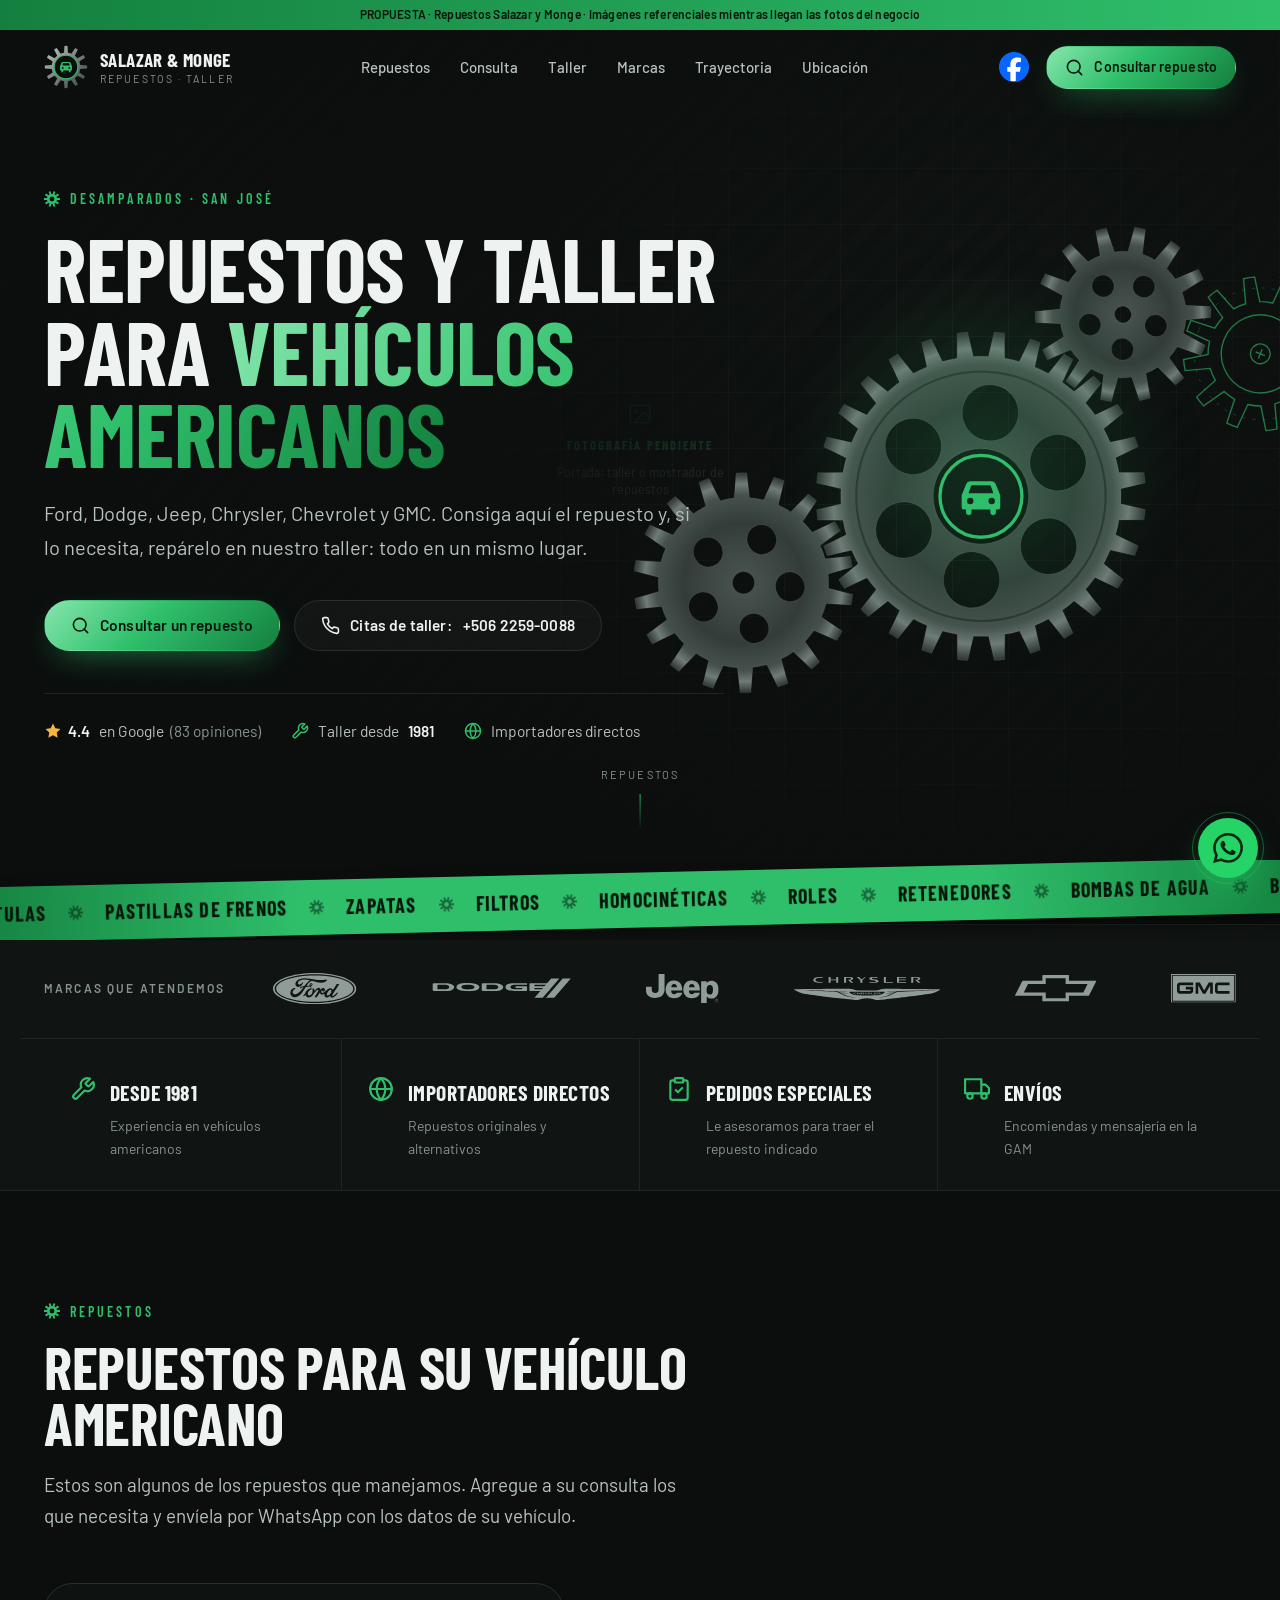
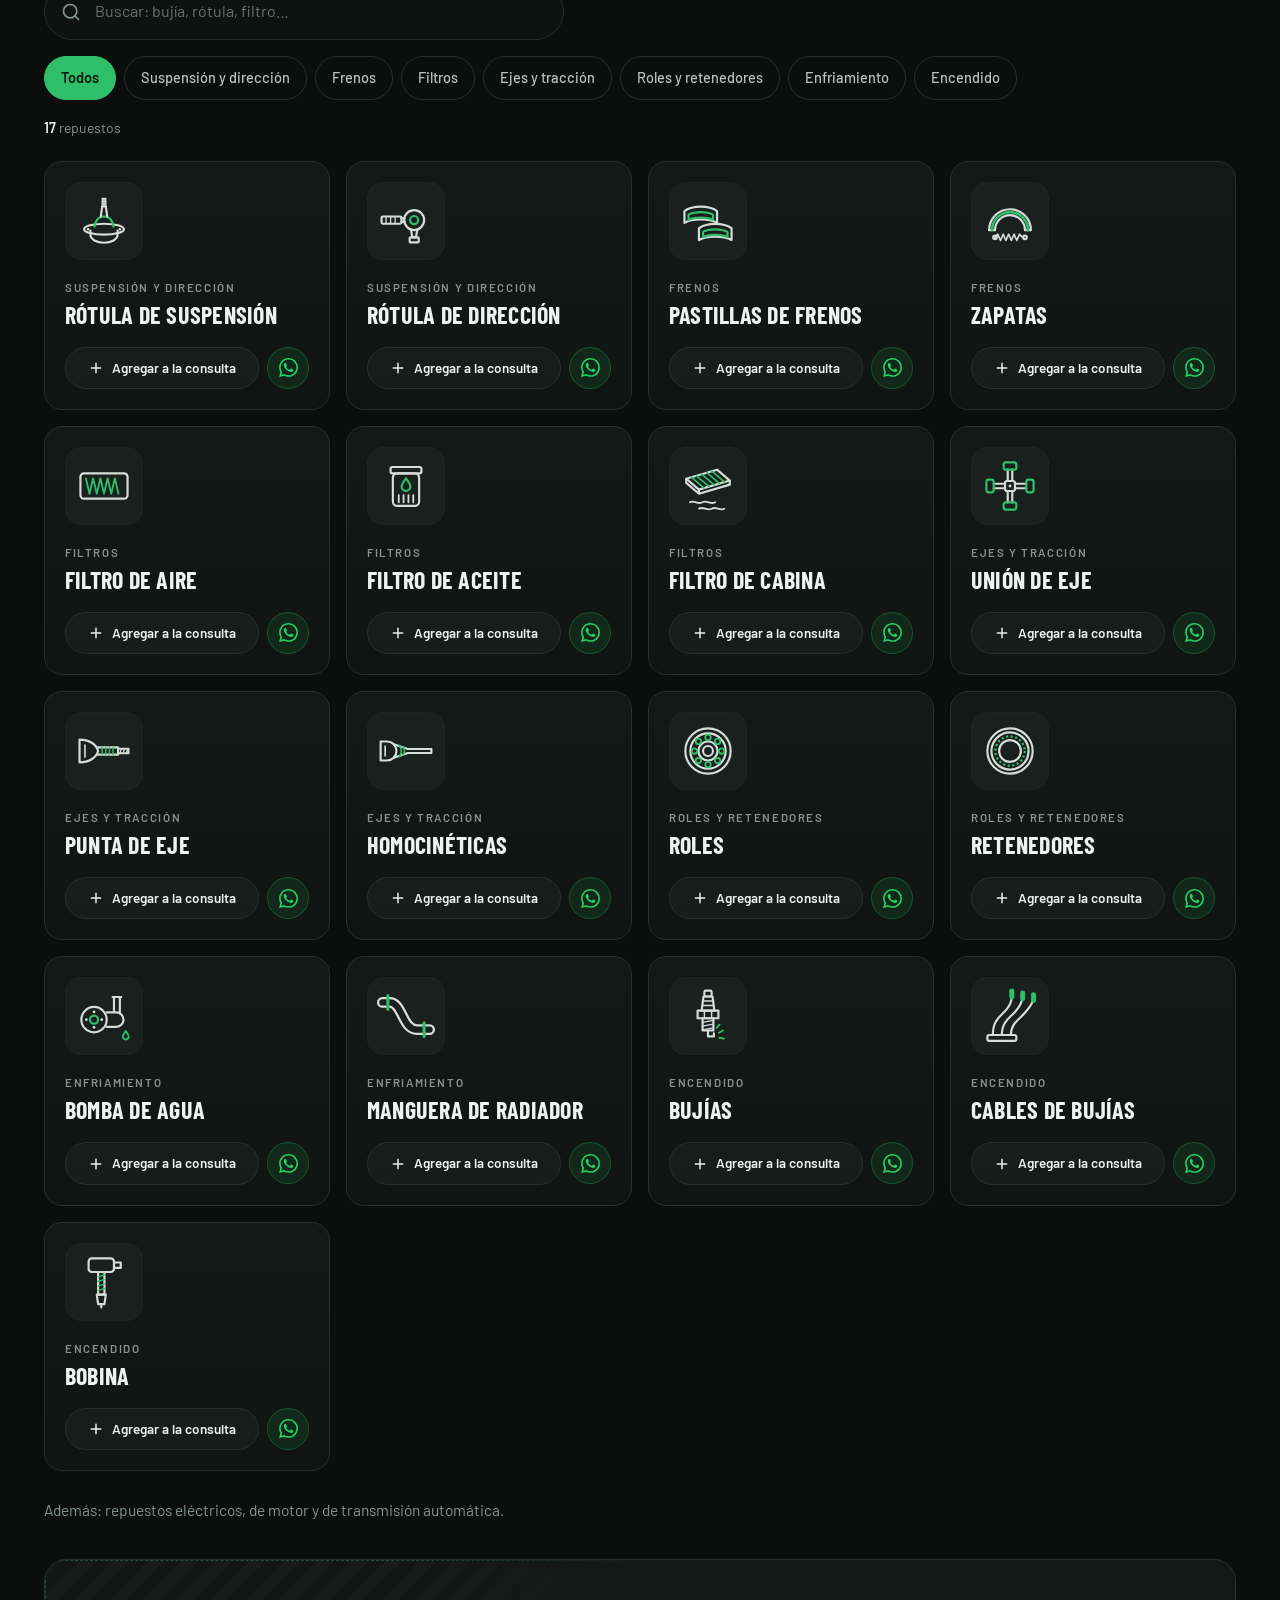
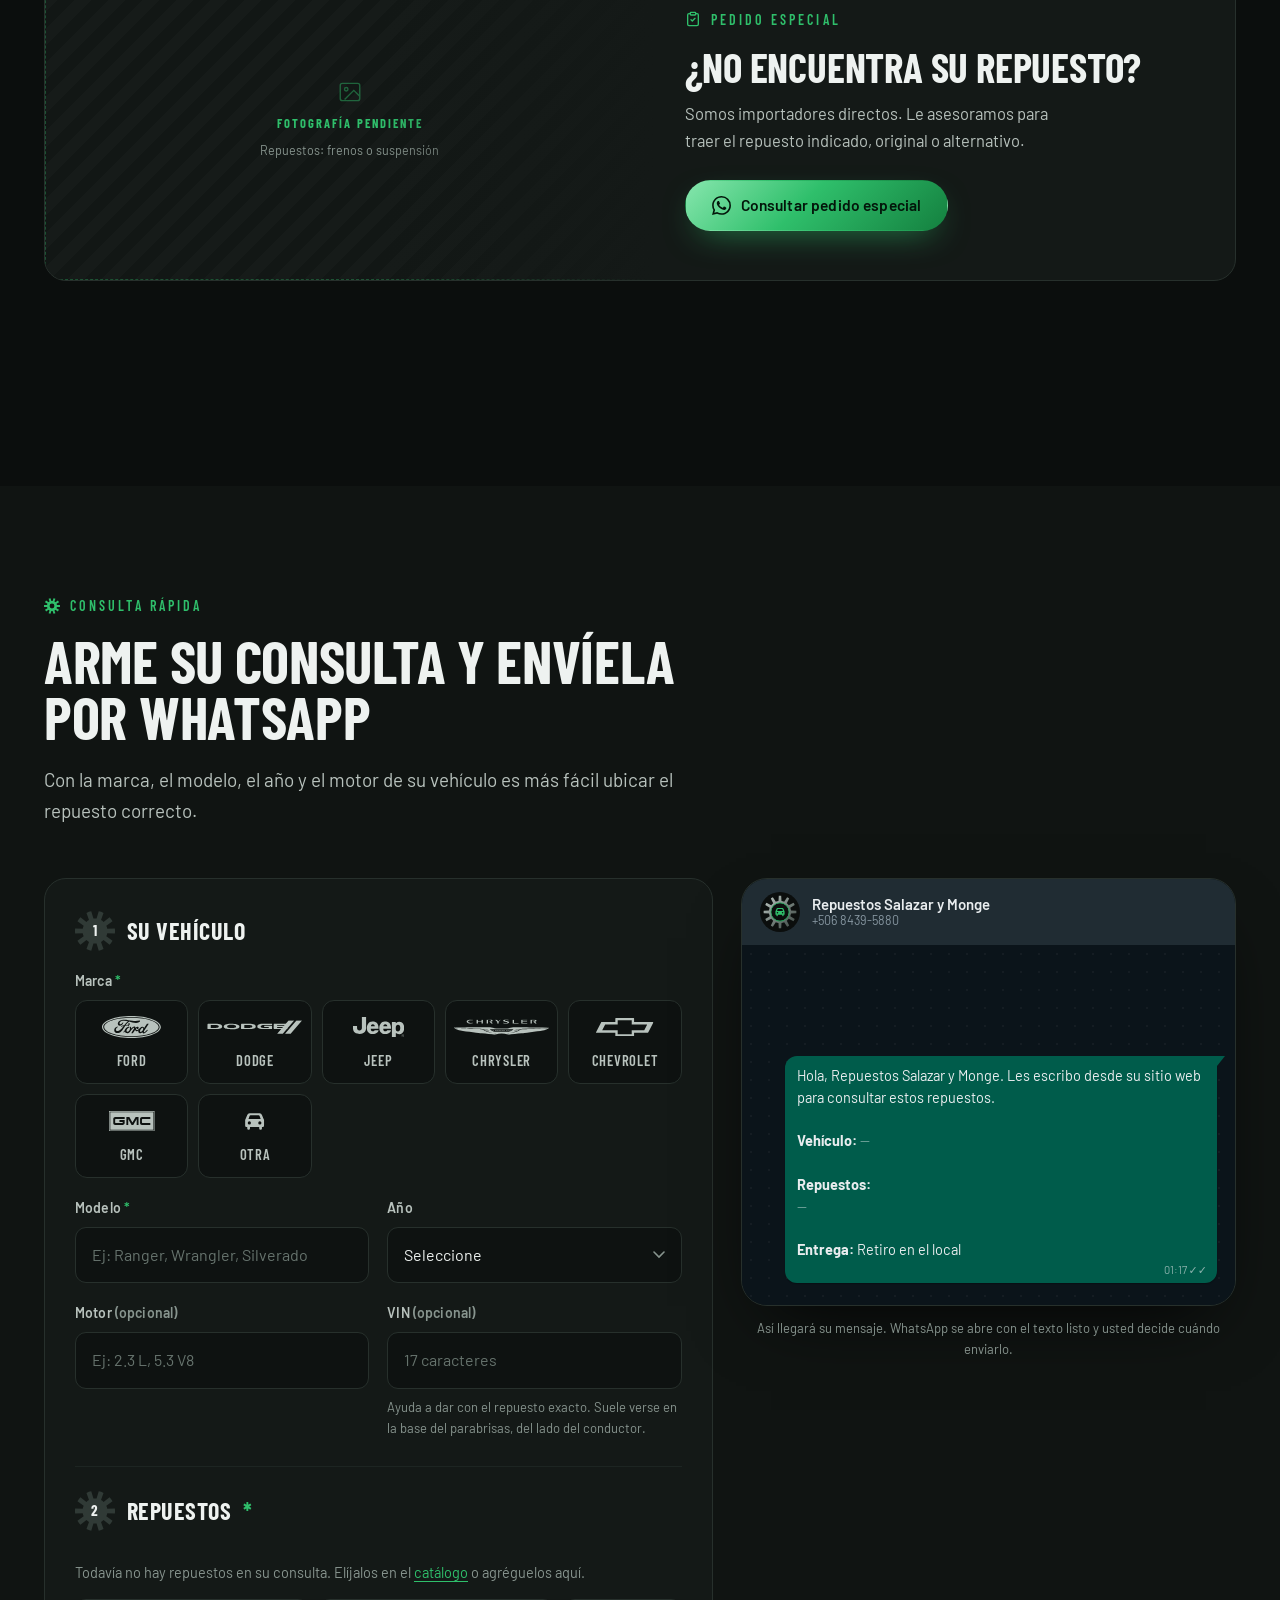
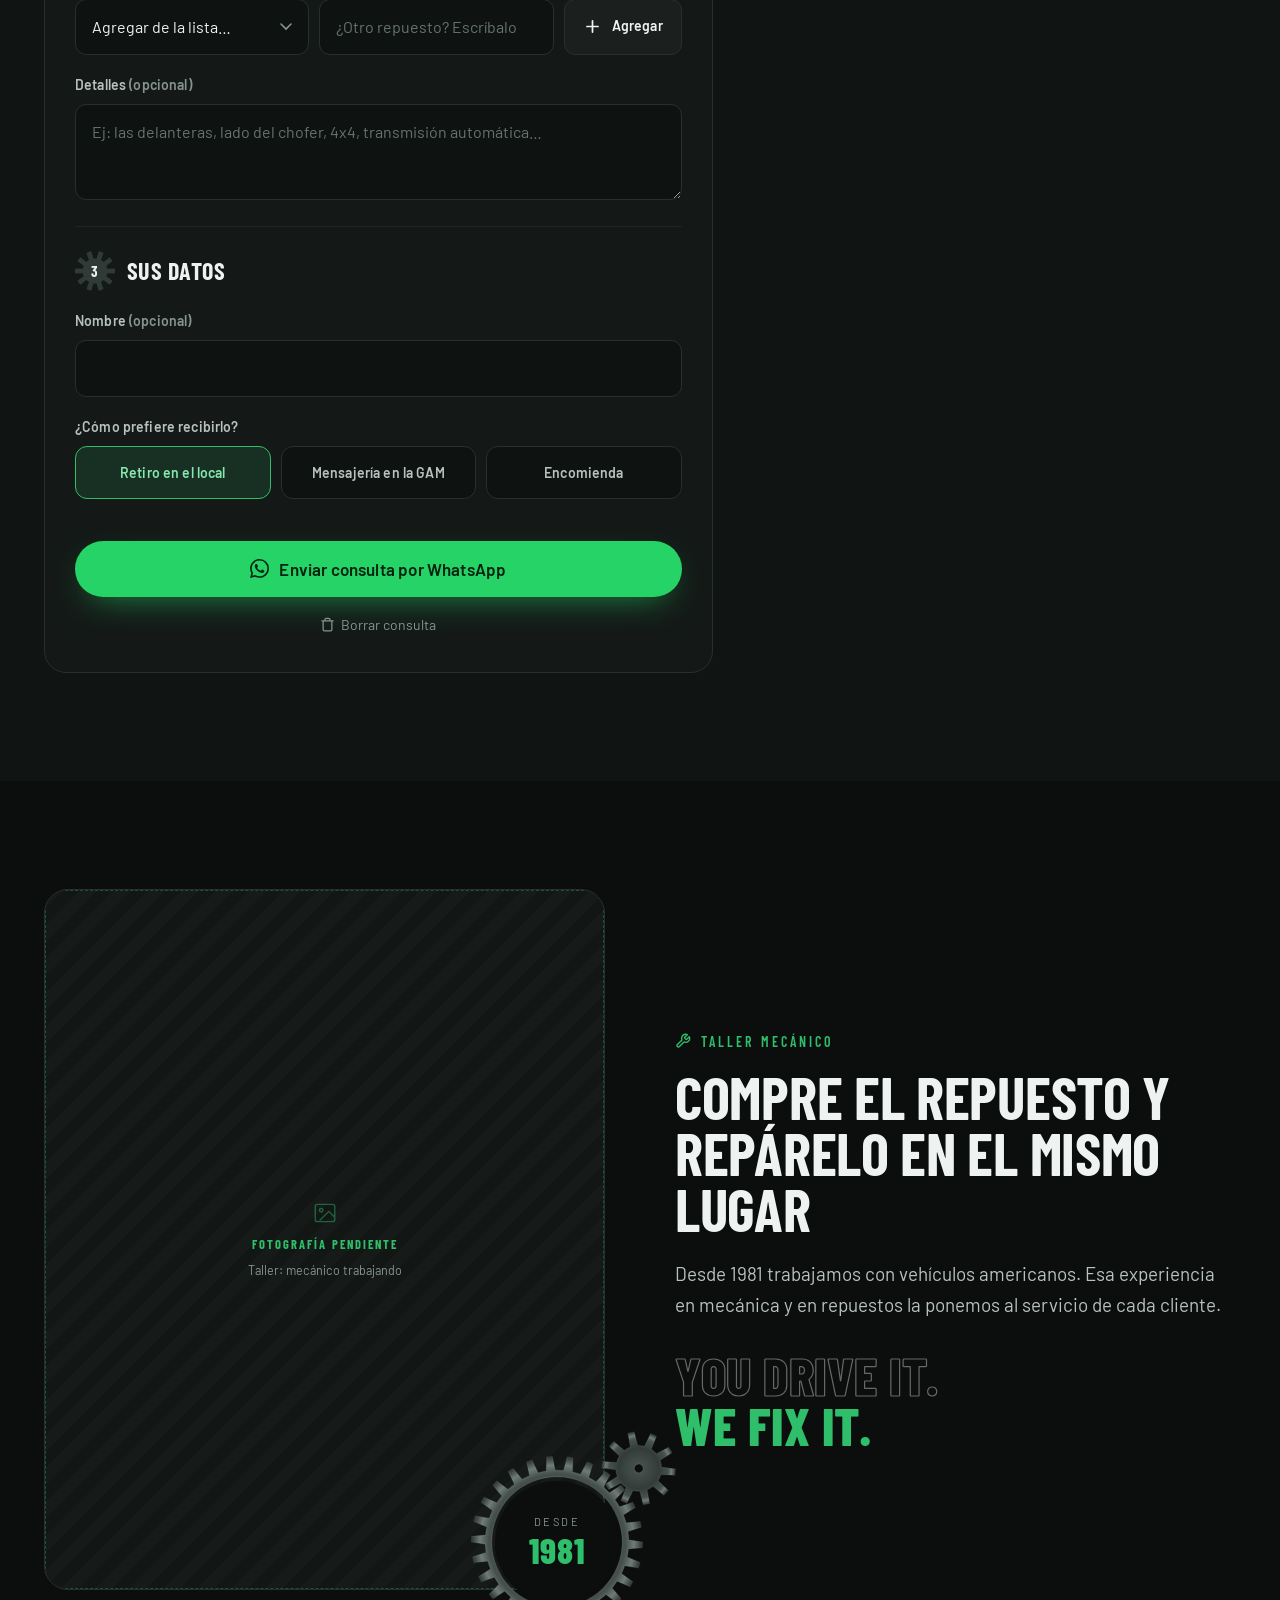
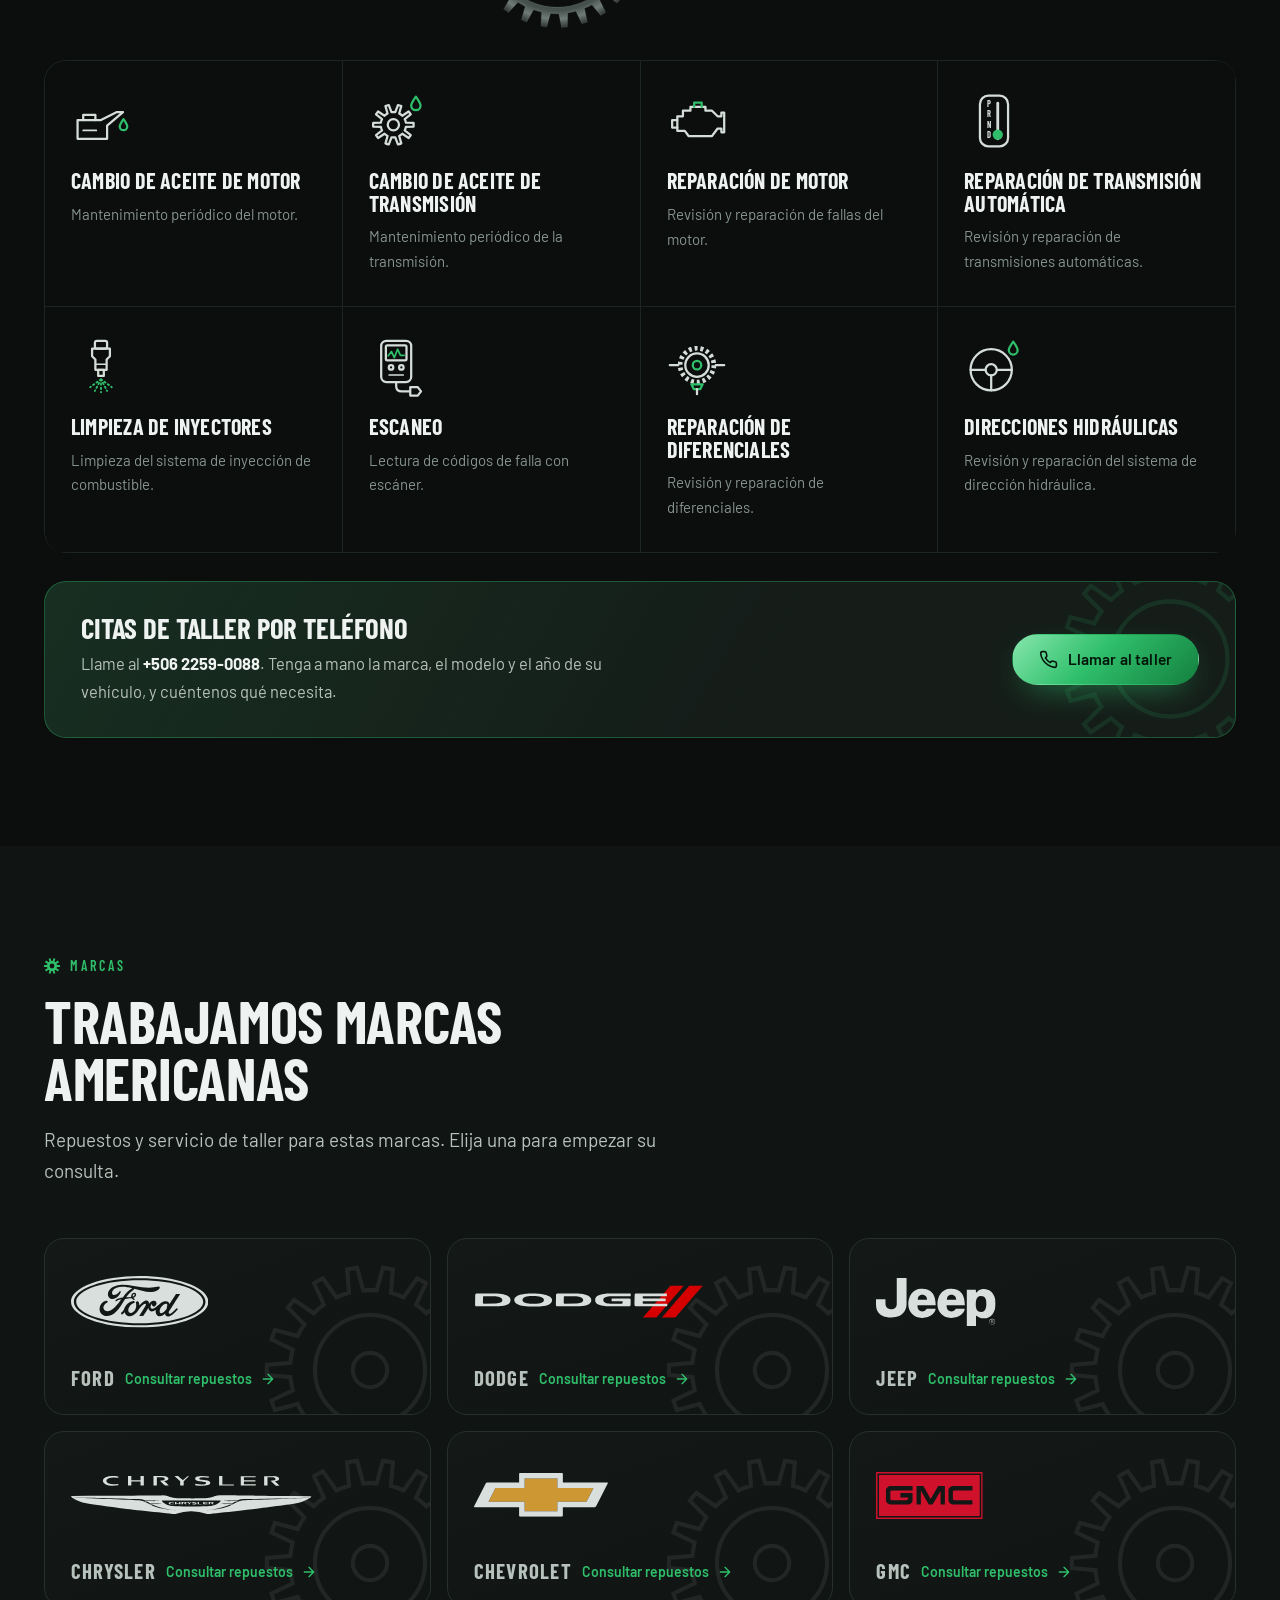
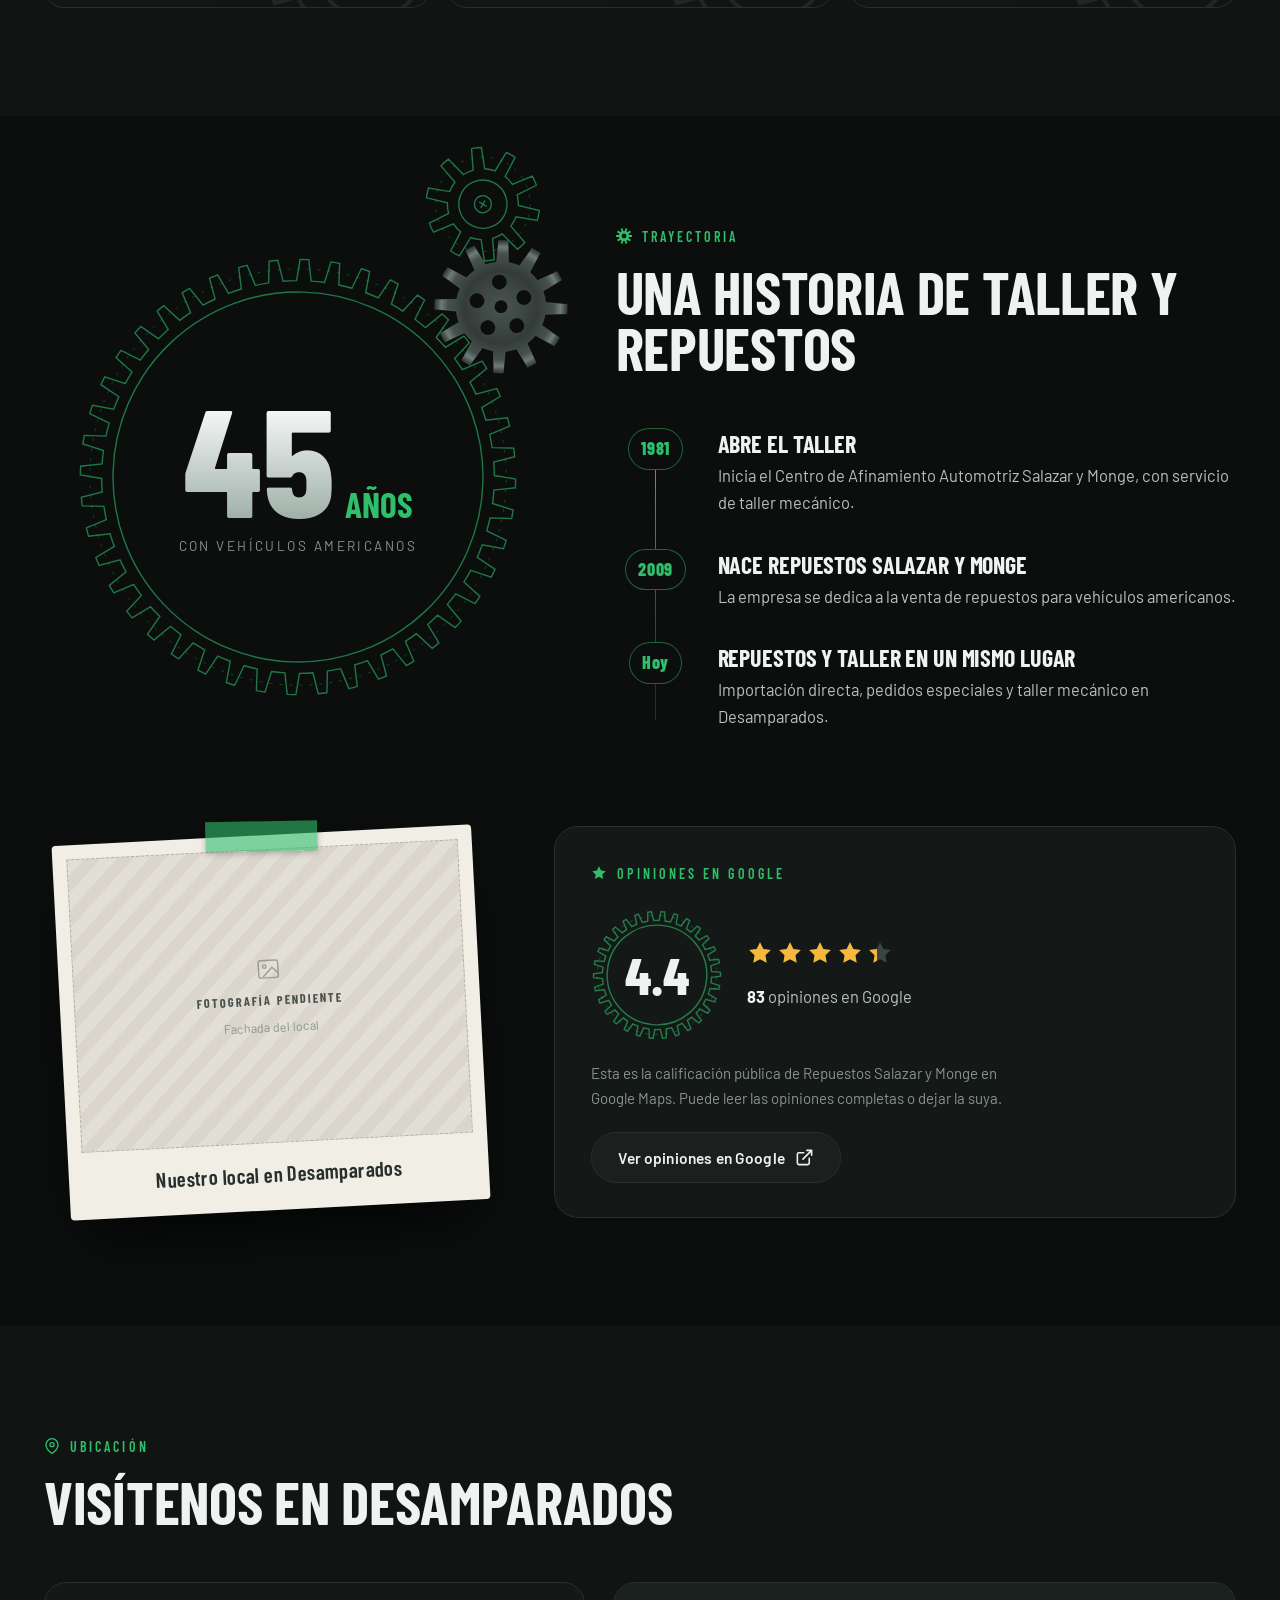
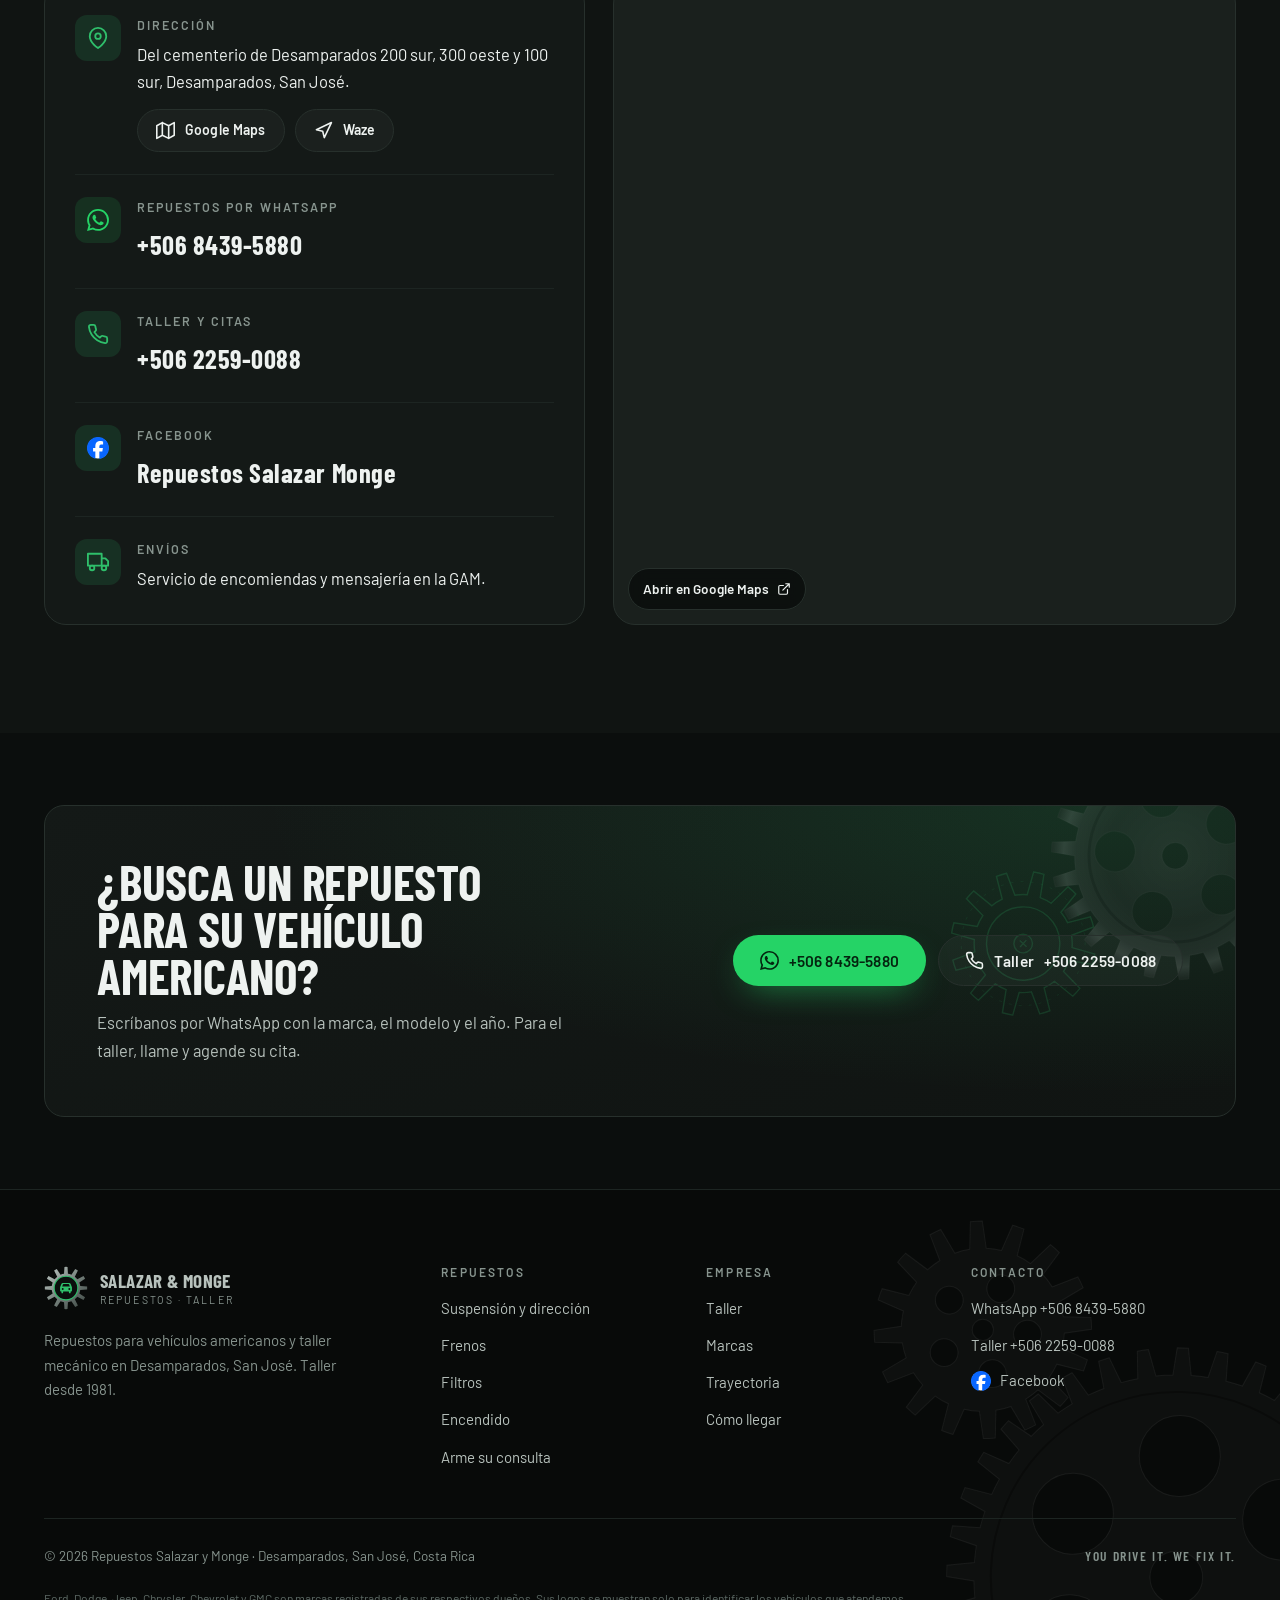
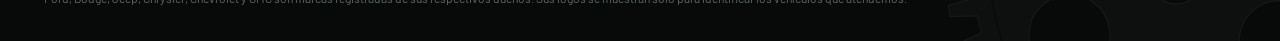
==== commit 8e0c8268: "Respaldo antes de migrar" ====
--- a/amedida/index.html
+++ b/amedida/index.html
@@ -55,7 +55,7 @@
 <a class="skip" href="#contenido">Saltar al contenido</a>
 
 <!-- PROPUESTA: eliminar esta cinta y la clase has-demo-bar del body al publicar -->
-<div class="demo-bar">PROPUESTA<span class="demo-bar__mas"> · Repuestos Salazar y Monge</span> · Imágenes referenciales<span class="demo-bar__mas"> mientras llegan las fotos del negocio</span></div>
+<div class="demo-bar">PROPUESTA · Repuestos Salazar y Monge · Imágenes referenciales mientras llegan las fotos del negocio</div>
 
 <!-- ======================= SPRITE DE ICONOS ======================= -->
 <svg class="sprite" xmlns="http://www.w3.org/2000/svg" aria-hidden="true" focusable="false">
@@ -610,7 +610,7 @@
       <div class="special__media">
         <img data-ph="Repuestos: frenos o suspensión" data-generica src="img/pedido-especial.jpg"
              data-alt-src="https://images.unsplash.com/photo-1760317890322-364a810cd4da?w=1200&q=70&auto=format&fit=crop"
-             alt="Disco y caliper de freno de un vehículo">
+             alt="Disco y caliper de freno de un vehículo" loading="lazy">
       </div>
       <div class="special__tx">
         <p class="eyebrow"><svg class="ico" aria-hidden="true"><use href="#i-clipboard"/></svg> Pedido especial</p>
@@ -653,7 +653,6 @@
               <label class="chip"><input type="radio" name="marca" value="GMC"><span class="chip__logo logo--gmc"><svg viewBox="0 0 467.717 206.1" aria-hidden="true"><use href="#b-gmc"/></svg></span>GMC</label>
               <label class="chip"><input type="radio" name="marca" value="Otra"><span class="chip__logo logo--otra"><svg viewBox="0 0 24 24" aria-hidden="true"><use href="#i-car"/></svg></span>Otra</label>
             </div>
-            <p class="field__err" id="e-marca" hidden>Elija la marca de su vehículo.</p>
           </div>
           <div class="field" id="f-marca-otra" hidden>
             <label for="q-marca-otra">¿Cuál marca? <i>*</i></label>
@@ -663,7 +662,6 @@
             <div class="field">
               <label for="q-modelo">Modelo <i>*</i></label>
               <input class="input" id="q-modelo" type="text" placeholder="Ej: Ranger, Wrangler, Silverado" autocomplete="off">
-              <p class="field__err" id="e-modelo" hidden>Escriba el modelo de su vehículo (o el VIN, si lo tiene).</p>
             </div>
             <div class="field">
               <label for="q-anio">Año</label>
@@ -692,7 +690,6 @@
             <input class="input" id="q-add-otro" type="text" placeholder="¿Otro repuesto? Escríbalo" autocomplete="off">
             <button type="button" class="btn btn--ghost btn--sm" id="q-add-btn"><svg class="ico" aria-hidden="true"><use href="#i-plus"/></svg> Agregar</button>
           </div>
-          <p class="field__err" id="e-rep" hidden>Agregue al menos un repuesto: elíjalo de la lista o escríbalo.</p>
           <div class="field">
             <label for="q-detalle">Detalles <span class="muted">(opcional)</span></label>
             <textarea class="textarea" id="q-detalle" placeholder="Ej: las delanteras, lado del chofer, 4x4, transmisión automática…"></textarea>
@@ -746,7 +743,7 @@
         <div class="taller__photo">
           <img data-ph="Taller: mecánico trabajando" data-generica src="img/taller.jpg"
                data-alt-src="https://images.unsplash.com/photo-1625047509248-ec889cbff17f?w=1400&q=70&auto=format&fit=crop"
-               alt="Mecánico revisando el motor de un vehículo">
+               alt="Mecánico revisando el motor de un vehículo" loading="lazy">
         </div>
         <div class="since" aria-hidden="true">
           <svg class="gearset" data-gearset="since"></svg>
@@ -870,7 +867,7 @@
         <div class="polaroid__img">
           <img data-ph="Fachada del local" src="img/local.jpg"
                data-alt-src="https://static.wixstatic.com/media/5154bc_83b8b725874e40bbab7ba0753ce5f03e.jpg"
-               alt="Fachada del local de Repuestos Salazar y Monge en Desamparados">
+               alt="Fachada del local de Repuestos Salazar y Monge en Desamparados" loading="lazy">
         </div>
         <figcaption>Nuestro local en Desamparados</figcaption>
       </figure>
--- a/amedida/css/styles.css
+++ b/amedida/css/styles.css
@@ -369,7 +369,6 @@
   color:var(--on-acc); font-size:12px; font-weight:600; text-align:center; padding:5px 12px;
   letter-spacing:.02em; white-space:nowrap; overflow:hidden; text-overflow:ellipsis;
 }
-@media (max-width:640px){ .demo-bar__mas{ display:none; } }
 body.has-demo-bar .hdr{ top:27px; }
 body.has-demo-bar{ padding-top:0; }
 
--- a/amedida/css/site.css
+++ b/amedida/css/site.css
@@ -260,10 +260,6 @@
   margin:6px 0 14px; padding:12px 16px; border-radius:12px;
   background:rgba(229,72,77,.1); border:1px solid rgba(229,72,77,.35); color:#ffb4b6; font-size:14.5px;
 }
-/* Aviso junto al campo que falta: se ve donde queda el foco al validar */
-.field__err{ margin:0; font-size:13.5px; font-weight:600; color:#ffb4b6; }
-.qadd + .field__err{ margin:-8px 0 16px; }
-.chips[aria-invalid="true"] .chip{ border-color:rgba(229,72,77,.55); }
 .quote__send{ display:flex; flex-direction:column; align-items:center; gap:10px; margin-top:16px; }
 .quote__send .btn{ font-size:17px; padding:17px 26px; }
 .quote__reset{ background:none; border:0; color:var(--tx-3); font-size:14px; display:inline-flex; align-items:center; gap:6px; padding:6px 10px; border-radius:8px; }
